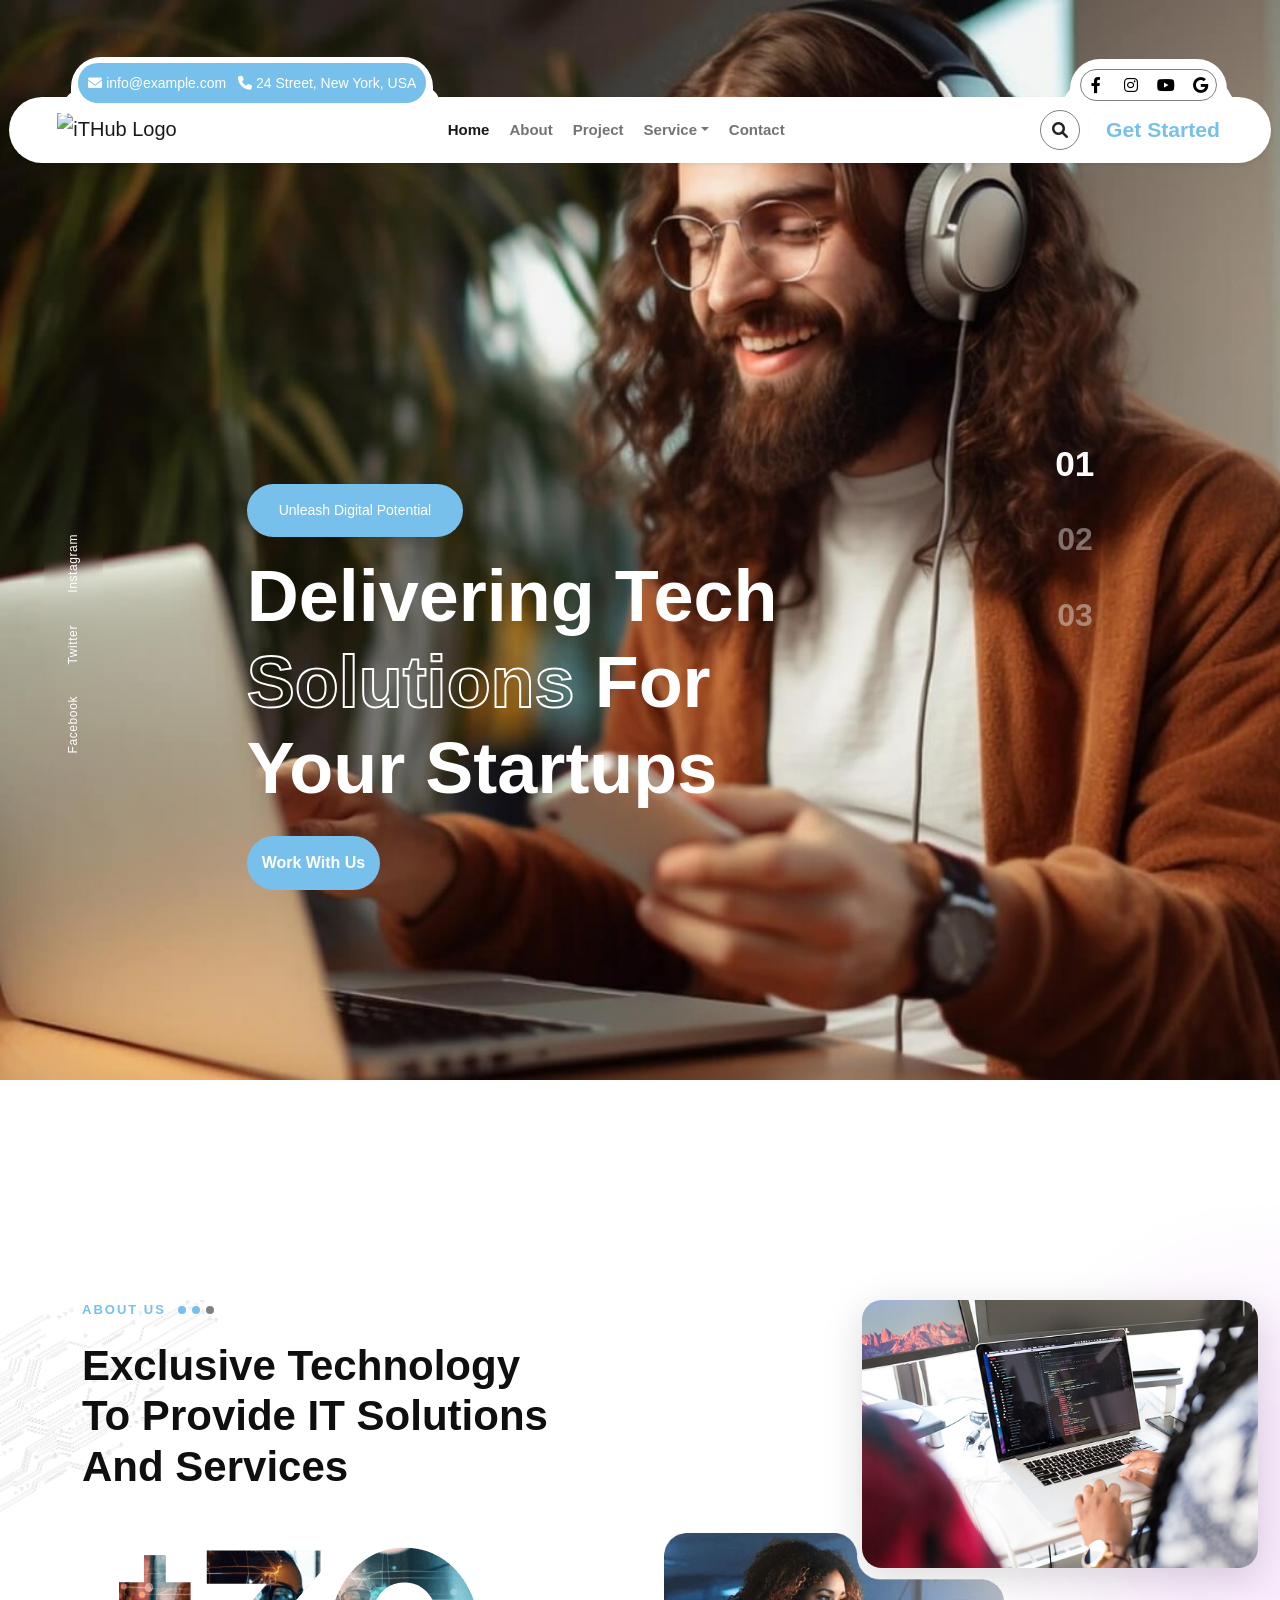
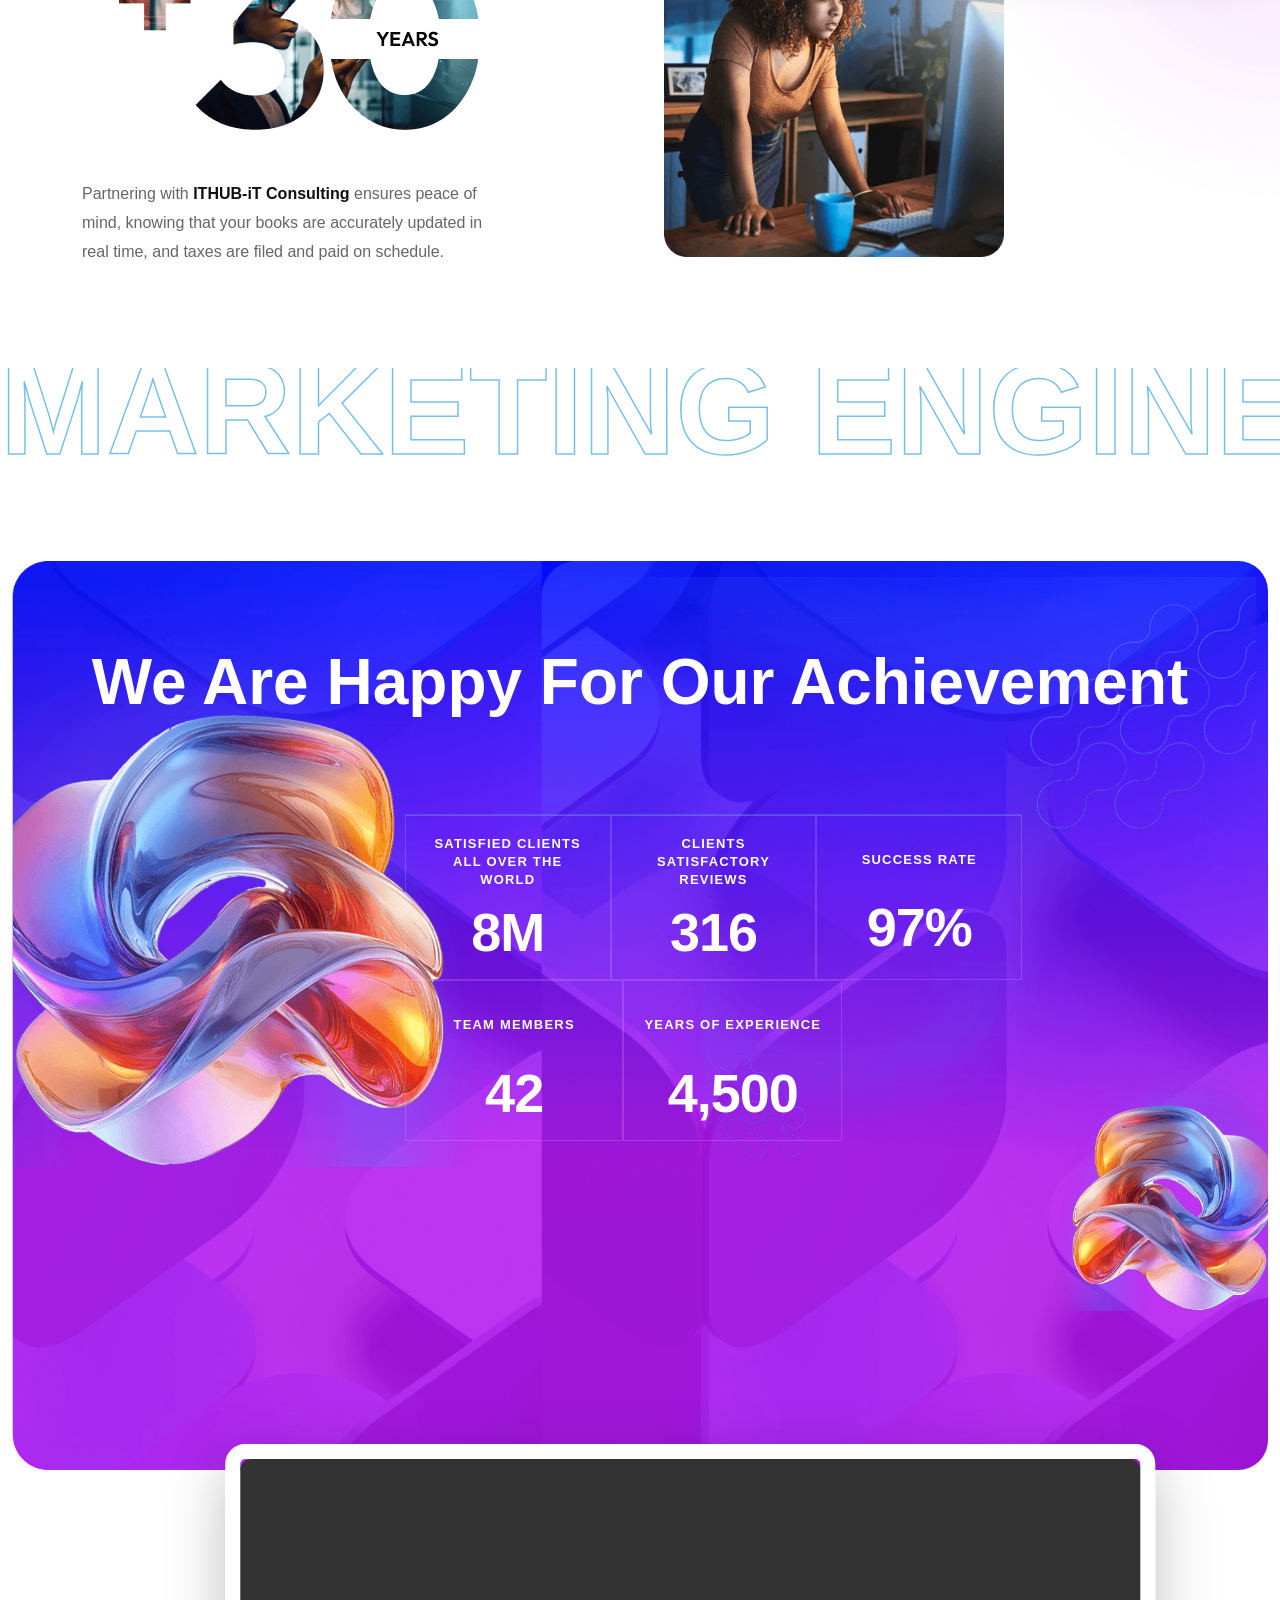
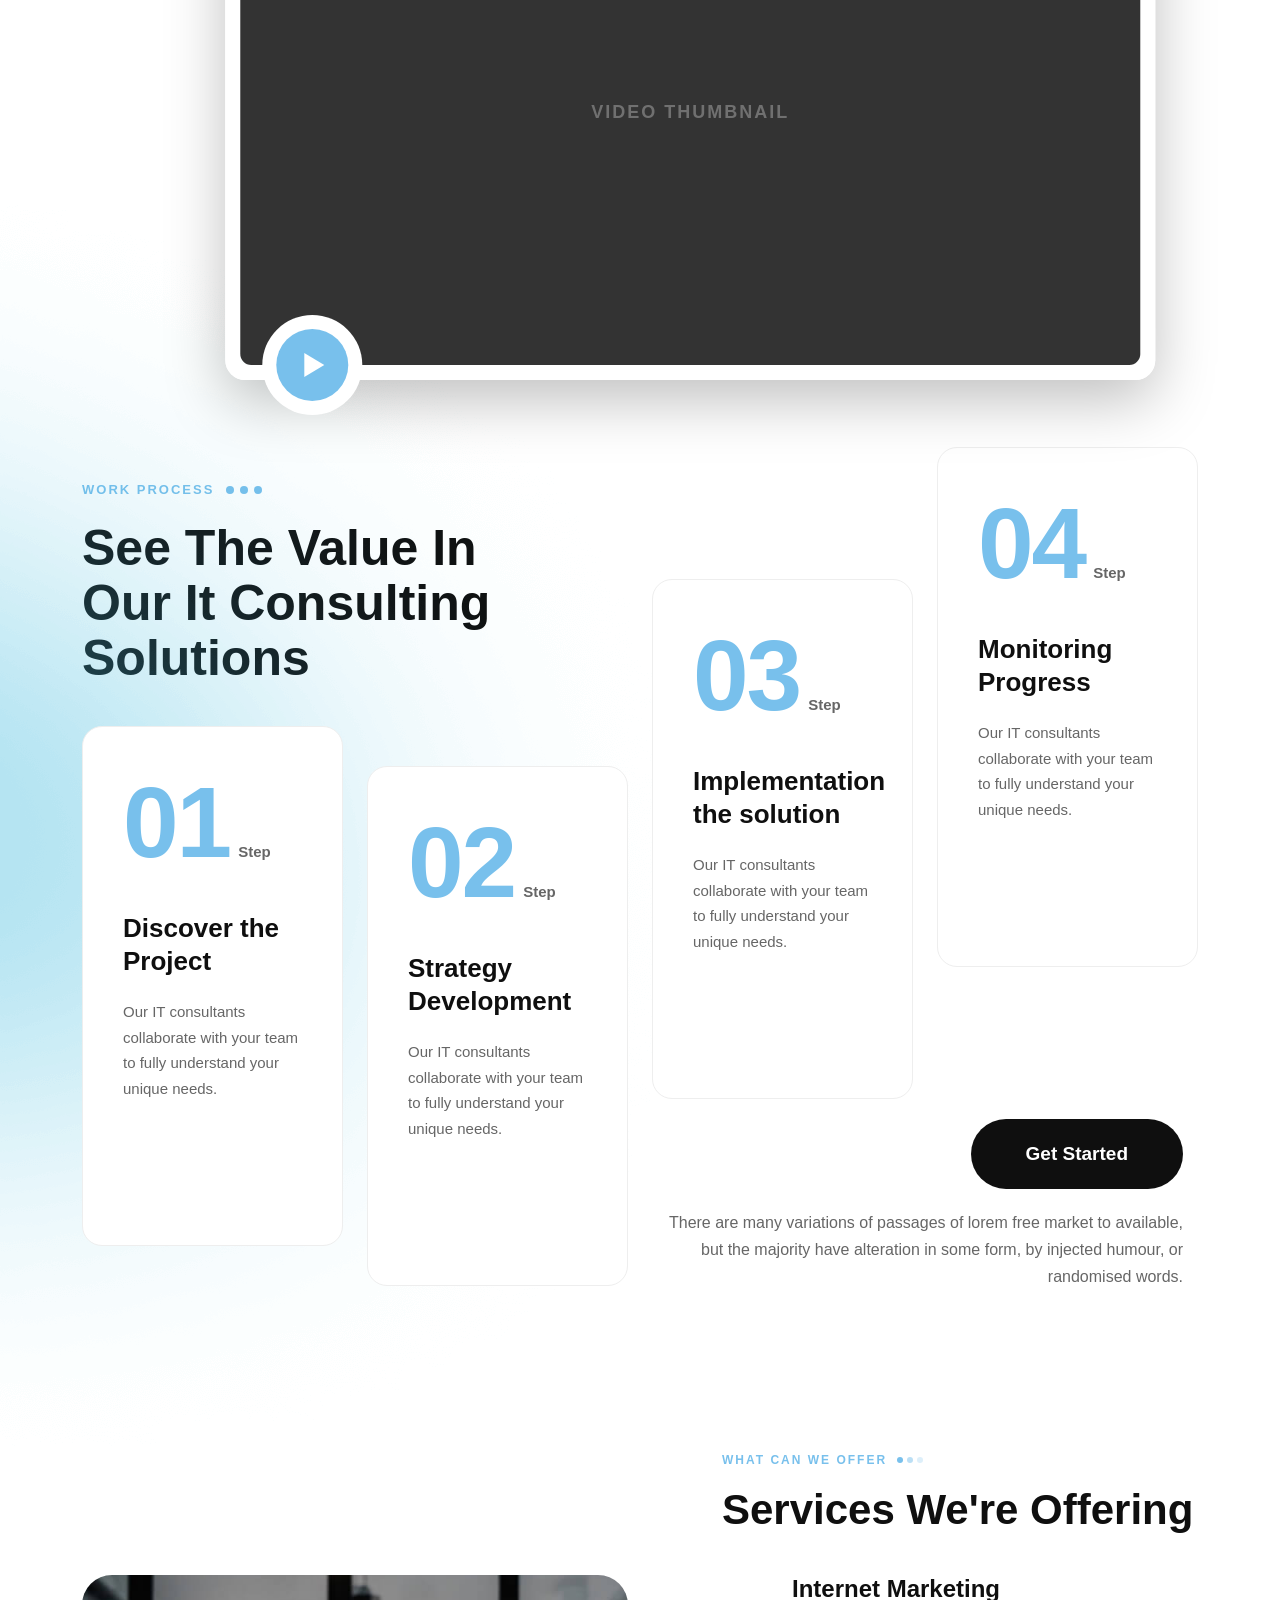
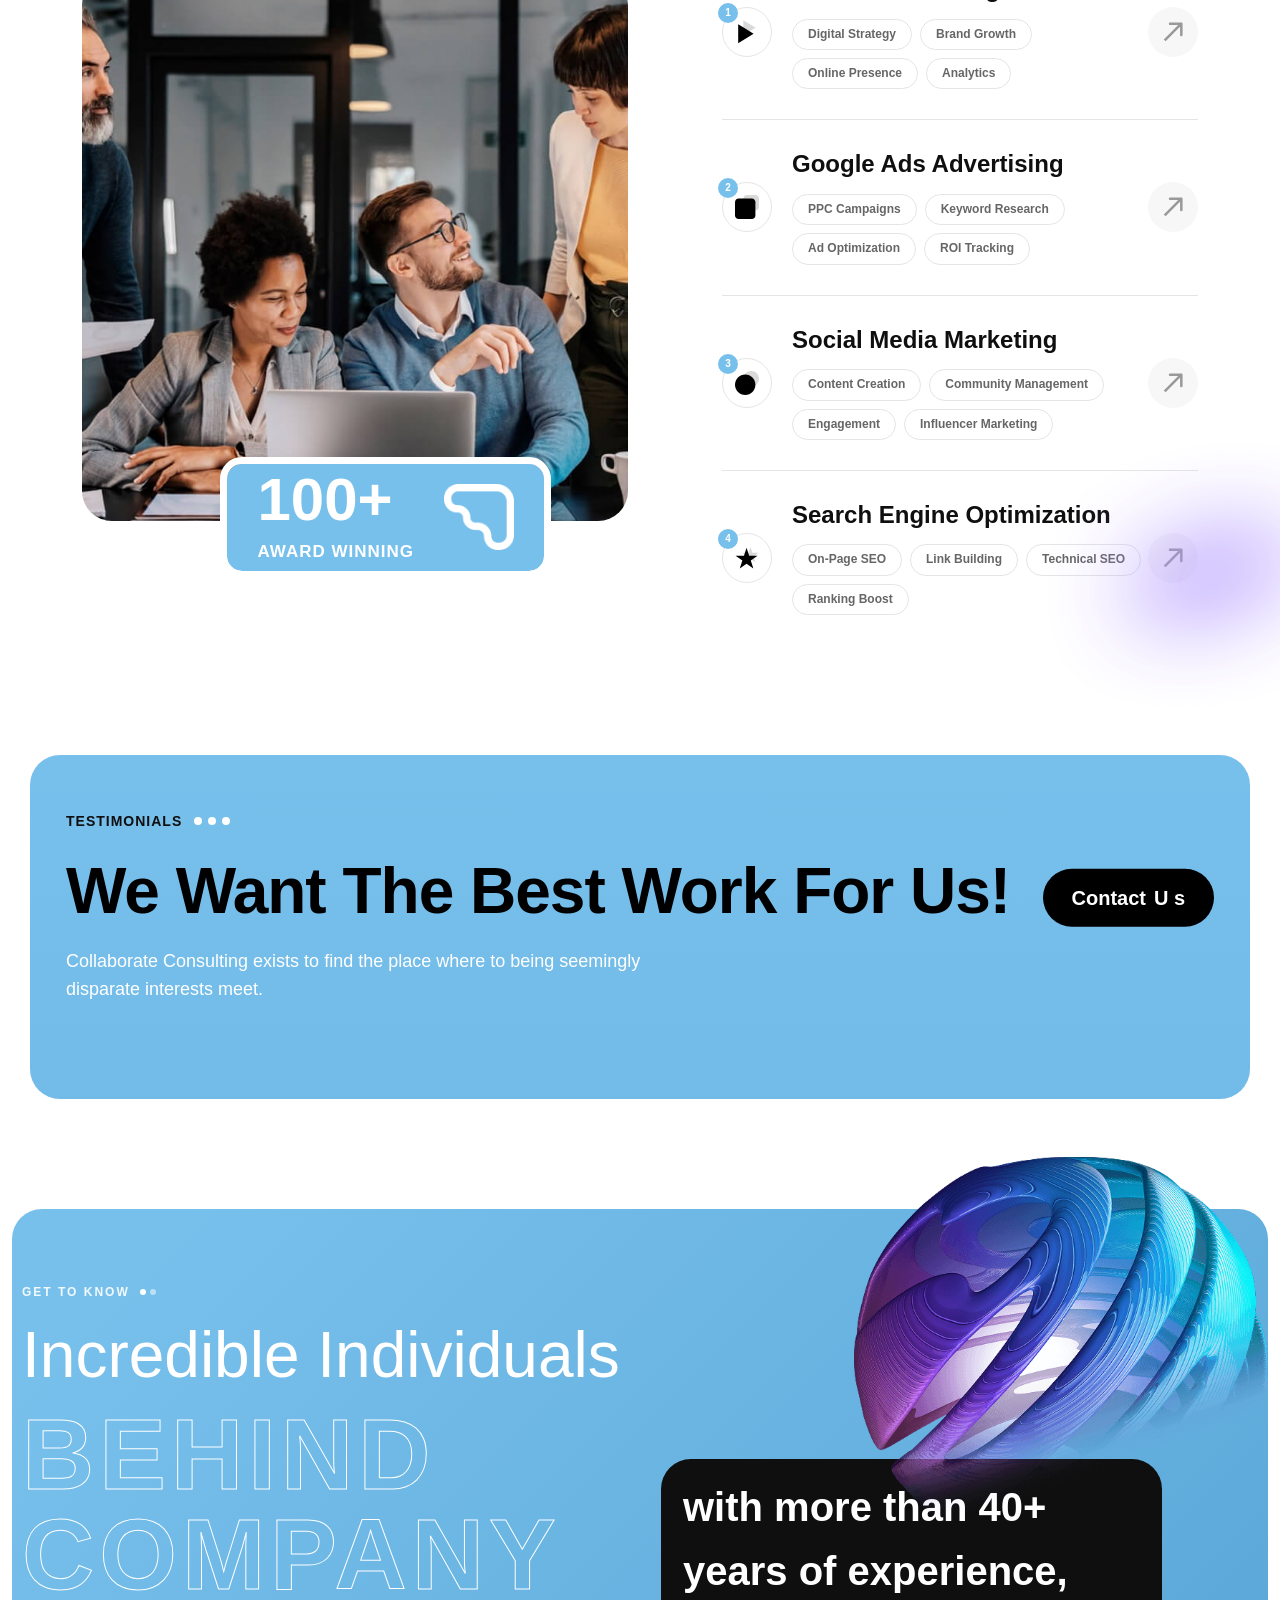
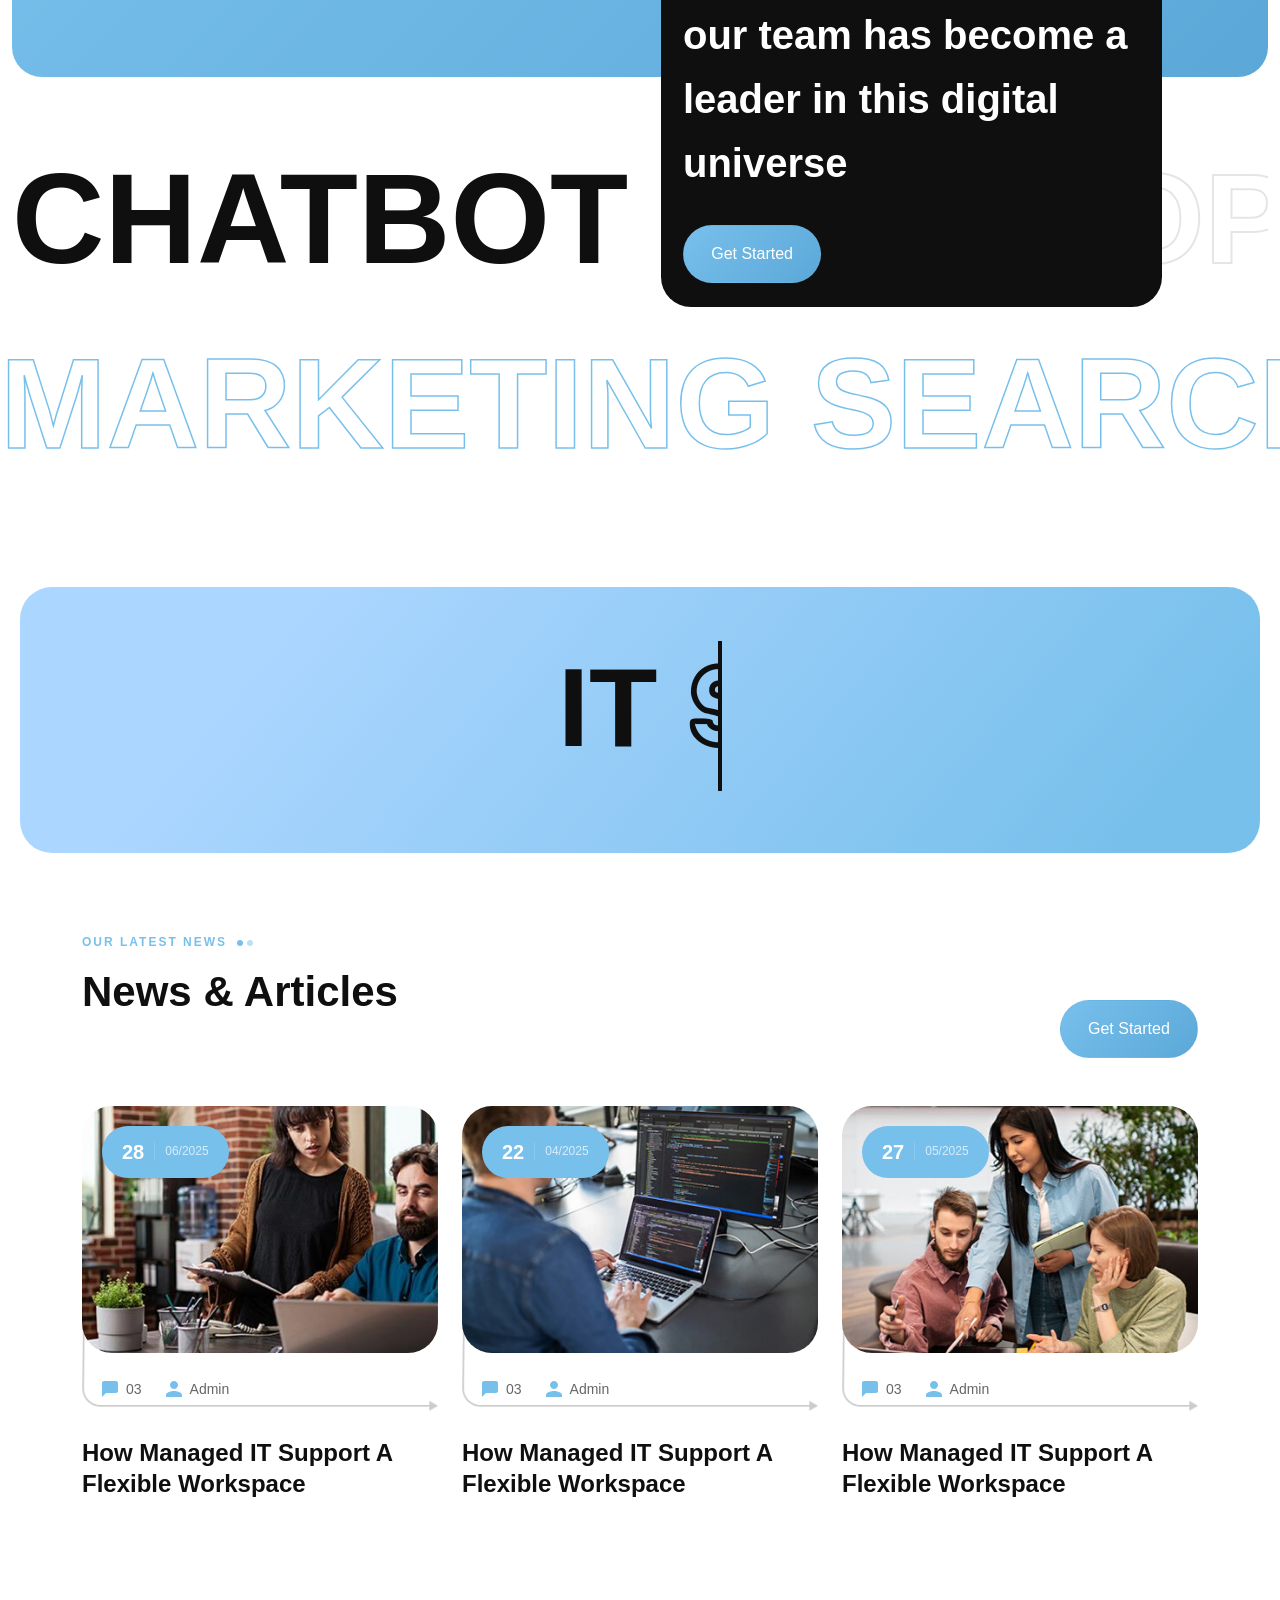
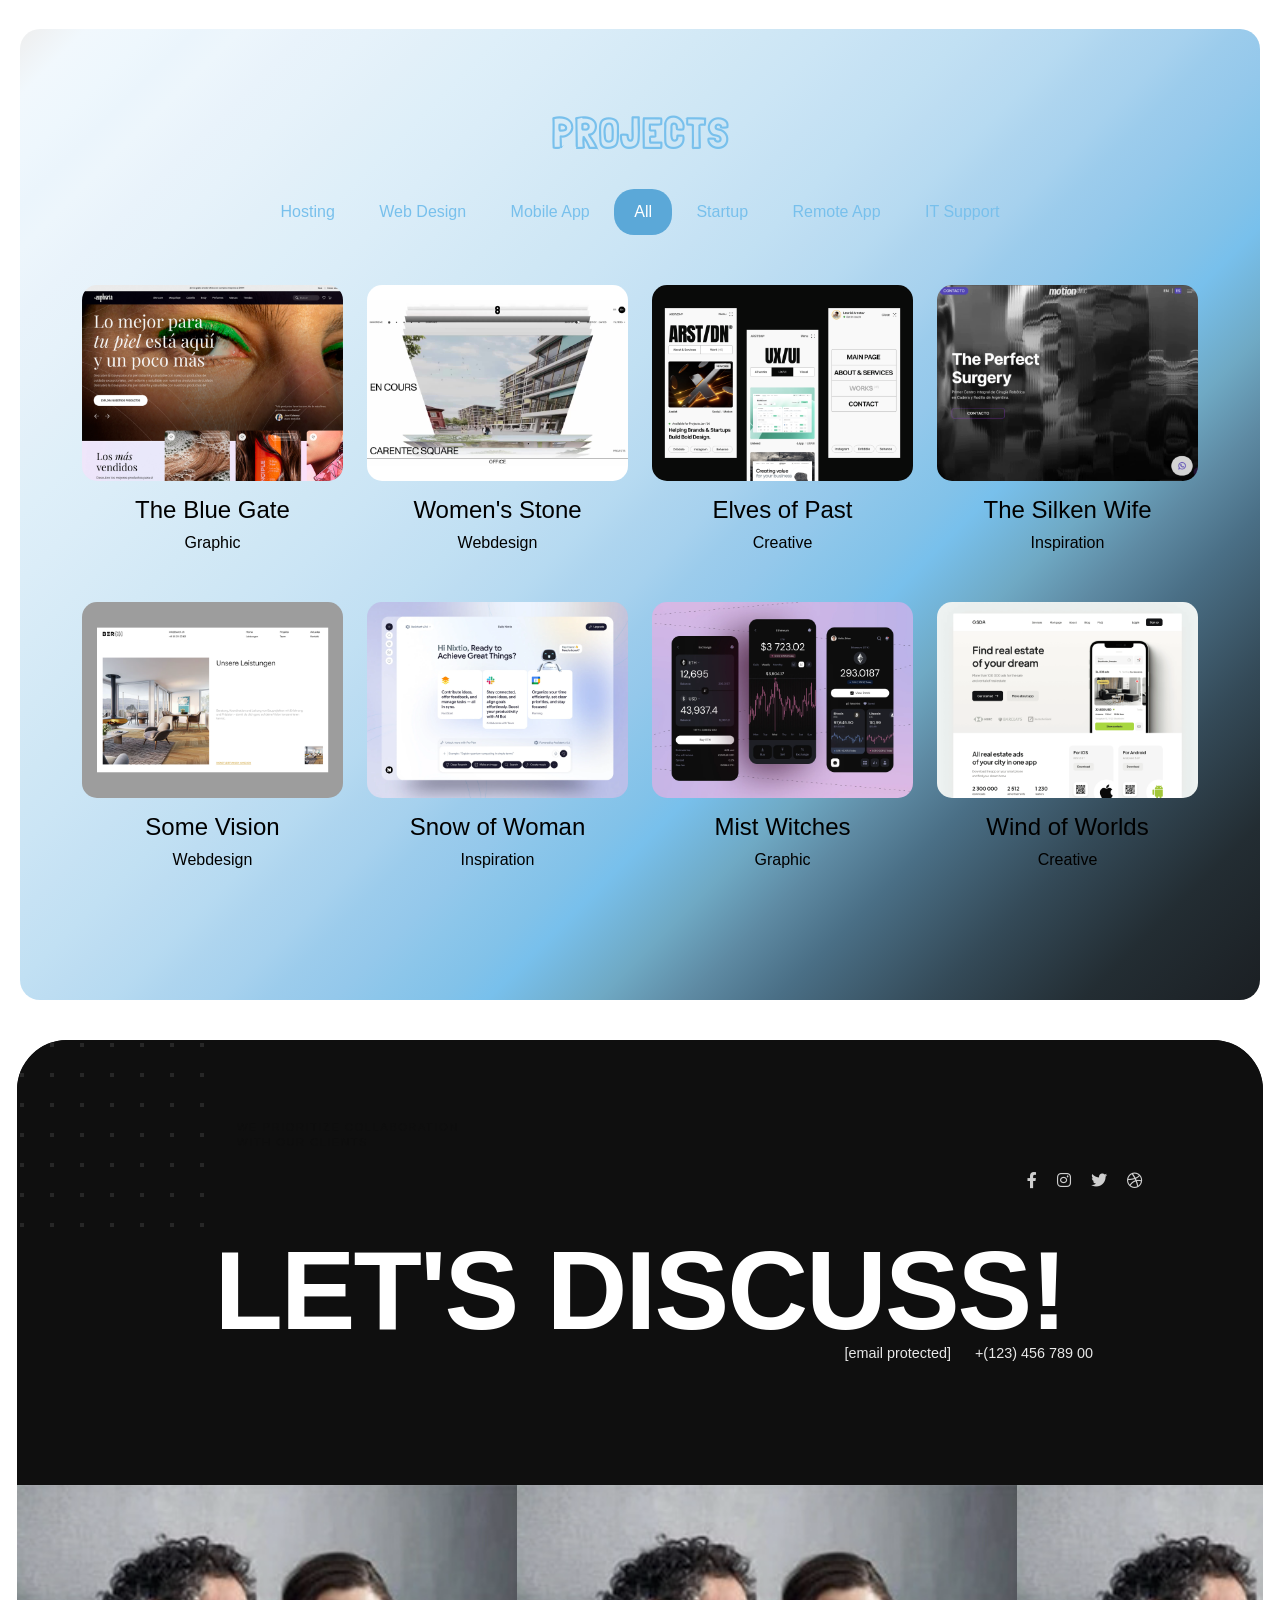
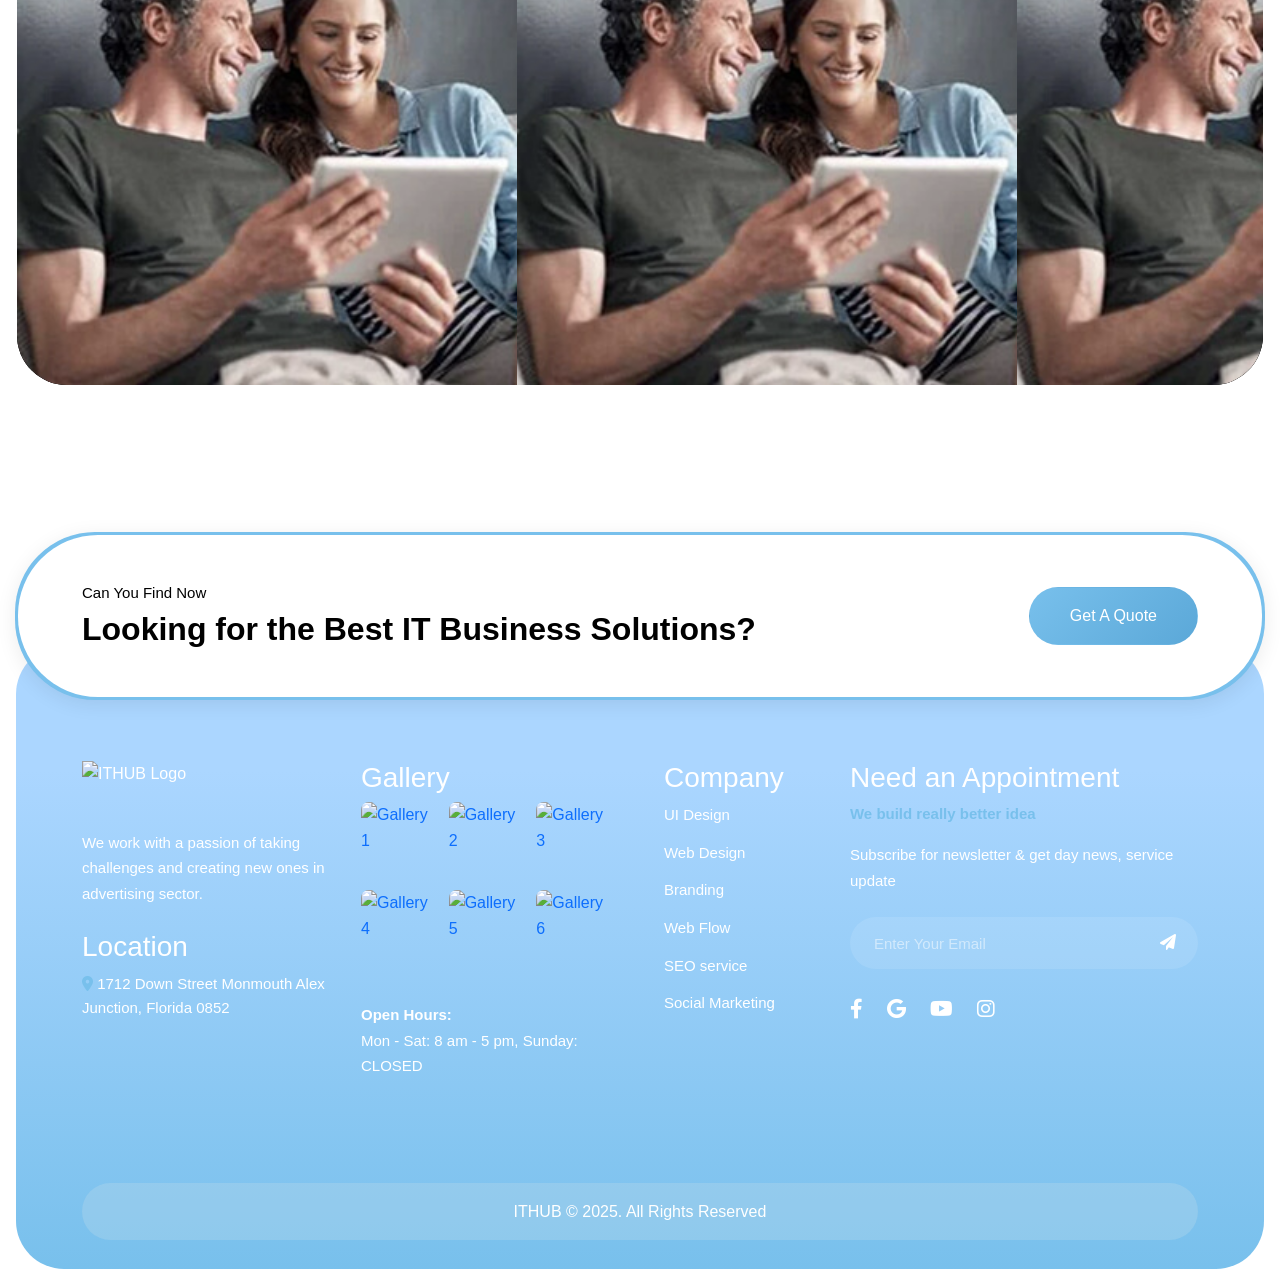
==== index.html @ de655e27 "iTHub — IT Consulting" ====
<!DOCTYPE html>
<html lang="en" dir="ltr">
  <head>
    <meta charset="utf-8" />
    <meta
      name="viewport"
      content="width=device-width, initial-scale=1, shrink-to-fit=no"
    />
    <!-- Fonts -->
    <link
      href="https://fonts.googleapis.com/css2?family=Roboto:wght@100;300;400;500;700;900&display=swap"
      rel="stylesheet"
    />
    <title>Liberty NFT Marketplace - HTML CSS Template</title>
    <!-- Stylesheets -->
    <link href="vendor/bootstrap/css/bootstrap.min.css" rel="stylesheet" />
    <link rel="stylesheet" href="assets/css/fontawesome.css" />
    <link
      rel="stylesheet"
      href="assets/css/templatemo-liberty-market-clean.css"
    />
    <!-- <link rel="stylesheet" href="assets/css/bootstrap.min.css"> -->
    <link rel="stylesheet" href="assets/css/project.css" />
    <link rel="stylesheet" href="assets/css/owl.css" />
    <link
      rel="stylesheet"
      href="https://unpkg.com/swiper@7/swiper-bundle.min.css"
    />
    <link
      rel="stylesheet"
      href="https://cdn.jsdelivr.net/npm/wowjs@1.1.3/css/libs/animate.min.css"
    />
    <link rel="preconnect" href="https://fonts.googleapis.com" />
    <link rel="preconnect" href="https://fonts.gstatic.com" crossorigin />
    <link
      href="https://fonts.googleapis.com/css2?family=Londrina+Outline&family=Squada+One&display=swap"
      rel="stylesheet"
    />
  </head>

  <body>
    <!-- ==================== HEADER ==================== -->
    <header>
      <section>
        <article>
          <div
            style="
              display: flex;
              justify-content: center;
              align-items: center;
              align-content: center;
              flex-wrap: wrap;
            "
          >
            <div style="position: absolute; top: 9px; z-index: 1000">
              <div class="contant-itmes">
                <div class="main-header">
                  <div class="header-top">
                    <div class="container-fluid px-2">
                      <div class="row align-items-center">
                        <div class="col-auto carv-style">
                          <div class="contact-info">
                            <i class="fas fa-envelope"></i>
                            <a href="mailto:info@example.com"
                              >info@example.com</a
                            >
                            <i class="fas fa-phone ms-2"></i>
                            <span>24 Street, New York, USA</span>
                          </div>
                        </div>
                        <div class="col-auto ms-auto">
                          <div class="contant-social-media">
                            <div class="social-media">
                              <a href="#" aria-label="Facebook"
                                ><i class="fab fa-facebook-f"></i
                              ></a>
                              <a href="#" aria-label="Instagram"
                                ><i class="fab fa-instagram"></i
                              ></a>
                              <a href="#" aria-label="YouTube"
                                ><i class="fab fa-youtube"></i
                              ></a>
                              <a href="#" aria-label="Google"
                                ><i class="fab fa-google"></i
                              ></a>
                            </div>
                          </div>
                        </div>
                      </div>
                    </div>
                  </div>
                </div>
              </div>

              <div class="contant-itmes">
                <div class="header-main">
                  <div class="container-fluid px-4" id="navContainer">
                    <nav
                      class="navbar navbar-expand-xl navbar-light bg-white pill-nav px-5 py-2 shadow-sm"
                    >
                      <a class="navbar-brand" href="#">
                        <img
                          src="https://slelguoygbfzlpylpxfs.supabase.co/storage/v1/object/public/test-clones/589aac19-01e7-4ba3-a8de-1192bf162bfc-expert-themes-com/assets/svgs/logo-1.svg"
                          alt="iTHub Logo"
                        />
                      </a>

                      <button
                        class="navbar-toggler"
                        type="button"
                        data-bs-toggle="collapse"
                        data-bs-target="#navbarNav"
                      >
                        <span class="navbar-toggler-icon"></span>
                      </button>

                      <div class="collapse navbar-collapse" id="navbarNav">
                        <ul class="navbar-nav mx-auto gap-1">
                          <li class="nav-item">
                            <a class="nav-link" href="#">Home</a>
                          </li>
                          <li class="nav-item">
                            <a class="nav-link" href="#">About</a>
                          </li>
                          <li class="nav-item">
                            <a class="nav-link" href="#">Project</a>
                          </li>
                          <li class="nav-item dropdown">
                            <a
                              class="nav-link dropdown-toggle"
                              href="#"
                              data-bs-toggle="dropdown"
                              >Service</a
                            >
                            <div class="dropdown-menu mega-menu p-4">
                              <div class="row">
                                <div class="col-md-3">
                                  <h6 class="dropdown-header">Services</h6>
                                  <a class="dropdown-item" href="#"
                                    >Homepage 01</a
                                  >
                                  <a class="dropdown-item" href="#"
                                    >Homepage 02</a
                                  >
                                  <a class="dropdown-item" href="#"
                                    >Homepage 03</a
                                  >
                                </div>
                              </div>
                            </div>
                          </li>
                          <li class="nav-item">
                            <a class="nav-link" href="contact.html">Contact</a>
                          </li>
                        </ul>

                        <div class="d-flex align-items-center gap-2">
                          <button
                            class="btn btn-icon-serach rounded-circle"
                            aria-label="Search"
                          >
                            <i class="fas fa-search"></i>
                          </button>
                          <button type="button" class="button type1"></button>
                        </div>
                      </div>
                    </nav>
                  </div>
                </div>
              </div>
            </div>
          </div>
        </article>
      </section>
    </header>

    <!-- ==================== MAIN CONTENT ==================== -->
    <main>
      <!-- ==================== HERO SLIDER SECTION ==================== -->
      <section class="hero-slider">
        <div class="slides-container">
          <div class="slide active" data-slide="0">
            <div
              class="slide-background"
              style="
                background-image: url('assets/images/WhatsApp Image 2025-12-04 at 09.18.42_20192bc1.jpg');
              "
            ></div>
          </div>

          <div class="slide" data-slide="1">
            <div
              class="slide-background"
              style="
                background-image: url('assets/images/WhatsApp Image 2025-12-04 at 09.18.42_2f48d9d8.jpg');
              "
            ></div>
          </div>

          <div class="slide" data-slide="2">
            <div
              class="slide-background"
              style="
                background-image: url('assets/images/WhatsApp Image 2025-12-04 at 09.18.42_a745a925.jpg');
              "
            ></div>
          </div>
        </div>

        <div class="slider-container">
          <div class="container-fluid">
            <div class="row align-items-center">
              <div class="col-lg-2 col-md-12 order-lg-1 order-md-3">
                <div class="left-section">
                  <div
                    class="social-links wow bounceInRight"
                    data-wow-delay="1s"
                  >
                    <a href="#" class="social-link" aria-label="Instagram"
                      >Instagram</a
                    >
                    <a href="#" class="social-link" aria-label="Twitter"
                      >Twitter</a
                    >
                    <a href="#" class="social-link" aria-label="Facebook"
                      >Facebook</a
                    >
                  </div>
                </div>
              </div>

              <div class="col-lg-8 col-md-12 order-lg-2 order-md-1">
                <div class="center-section">
                  <div class="content-wrapper">
                    <div class="badge wow flipInX">
                      <span class="badge-text" id="badgeText"
                        >Unleash Digital Potential</span
                      >
                    </div>

                    <h1 class="main-title wow fadeInDownBig" id="mainTitle">
                      Delivering Tech<br />
                      <span class="title-outline">Solutions</span>
                      <span>For</span><br />
                      Your Startups
                    </h1>

                    <div class="action-group wow rotateIn" data-wow-delay="2s">
                      <button class="btn btn-primary" type="button">
                        <span>Work With Us</span>
                      </button>
                    </div>
                  </div>
                </div>
              </div>

              <div class="col-lg-2 col-md-12 order-lg-3 order-md-2">
                <div class="right-section">
                  <div class="navigation-dots">
                    <div class="dot-group">
                      <button
                        class="nav-dot active wow bounceInRight"
                        data-wow-delay="0.30s"
                        data-slide="0"
                        aria-label="Slide 1"
                      >
                        <span class="dot-number">01</span>
                      </button>
                      <button
                        class="nav-dot wow bounceInRight"
                        data-wow-delay="0.60s"
                        data-slide="1"
                        aria-label="Slide 2"
                      >
                        <span class="dot-number">02</span>
                      </button>
                      <button
                        class="nav-dot wow bounceInRight"
                        data-wow-delay="0.90s"
                        data-slide="2"
                        aria-label="Slide 3"
                      >
                        <span class="dot-number">03</span>
                      </button>
                    </div>
                  </div>
                </div>
              </div>
            </div>
          </div>
        </div>
      </section>


      <!-- ==================== ABOUT EXCLUSIVE SECTION ==================== -->
      <section class="ithub-exclusive-tech-section ithub-section-spacing-v">
        <picture
          class="about-exclusive-pattern wow fadeInUpBig"
          data-wow-delay="0.30s"
          style="
            position: absolute;
            width: 17%;
            height: auto;
            background-size: cover;
            object-fit: cover;
            left: 0;
          "
          ><img src="assets/images/pattern-3.png" alt=""
        /></picture>
        <picture
          class="about-exclusive-pattern wow flash"
          data-wow-delay="0.30s"
          style="
            position: absolute;
            width: 30%;
            height: auto;
            background-size: cover;
            object-fit: cover;
            right: 0px;
            top: -34px;
          "
          ><img src="assets/images/pattern-2.png" alt=""
        /></picture>
        <div class="container">
          <div class="row g-4 g-lg-5">
            <div class="col-lg-6">
              <div class="ithub-content-wrapper">
                <div class="ithub-label-dots-group">
                  <span class="ithub-label-text">ABOUT US</span>
                  <div class="ithub-decorative-dots">
                    <span class="ithub-dot ithub-dot-blue"></span>
                    <span class="ithub-dot ithub-dot-purple"></span>
                    <span class="ithub-dot ithub-dot-grey"></span>
                  </div>
                </div>

                <h2 class="ithub-main-heading">
                  Exclusive Technology To Provide IT Solutions And Services
                </h2>

                <div class="ithub-years-display">
                  <div class="wow slideInLeft ithub-years-graphic-placeholder">
                    <img src="assets/images/years.png" alt="Years Graphic" />
                  </div>
                </div>

                <p class="ithub-description-text">
                  Partnering with
                  <strong class="ithub-brand-name">ITHUB-iT Consulting</strong>
                  ensures peace of mind, knowing that your books are accurately
                  updated in real time, and taxes are filed and paid on
                  schedule.
                </p>
              </div>
            </div>

            <div class="col-lg-6">
              <!-- <div class="imge-exclusive"> -->
              <div class="ithub-images-composition">
                <div class="ithub-top-image-container">
                  <div class="wow fadeIn ithub-image-wrapper ithub-image-top">
                    <img
                      src="assets/images/about-2.jpg.jpeg"
                      alt="About Image"
                    />
                  </div>
                </div>

                <div class="wow rotateInUpLeft ithub-bottom-composition">
                  <div class="ithub-image-wrapper ithub-image-bottom">
                    <img src="assets/images/about-3.png" alt="About Image" />
                  </div>
                </div>
              </div>
            </div>
            <!-- </div> -->
          </div>
        </div>
      </section>

      <!-- ==================== MARQUEE REVERSE SECTION ==================== -->
      <section class="marquee-section py-4 py-lg-5">
        <div class="container-fluid px-0 overflow-hidden">
          <div class="marquee-track reverse">
            <span class="marquee-text outline small">MARKETING ENGINE.</span>
            <span class="marquee-text outline small">MARKETING ENGINE.</span>
            <span class="marquee-text outline small">MARKETING ENGINE.</span>
            <span class="marquee-text outline small">MARKETING ENGINE.</span>
            <span class="marquee-text outline small">MARKETING ENGINE.</span>
          </div>
        </div>
      </section>

      <!-- ==================== ACHIEVEMENTS SECTION ==================== -->
      <section class="ithub-achievement-showcase-area">
        <div class="container-fluid">
          <div class="ithub-achievement-content-box">
            <div
              class="ithub-decorative-shape-left wow bounceInDown"
              data-wow-delay="0.30s"
            >
              <img src="assets/images/vector-1_1.png" alt="Decorative Shape " />
            </div>

            <div class="ithub-decorative-shape-right float">
              <img
                src="assets/images/vector-2_1.png"
                alt="Decorative Shape"
                class="wow bounceInLeft"
                data-wow-delay="1s"
              />
            </div>

            <h2 class="ithub-achievement-main-title">
              We Are Happy For Our Achievement
            </h2>

            <div class="d-flex justify-content-end">
              <div class="ithub-stats-display-grid">
                <div class="ithub-stats-top-row">
                  <div
                    class="ithub-single-stat-block wow bounce"
                    data-wow-delay="0.30s"
                  >
                    <p class="ithub-stat-description-label">
                      Satisfied Clients All Over the World
                    </p>
                    <span class="ithub-stat-numeric-display">8M</span>
                  </div>

                  <div
                    class="ithub-single-stat-block wow bounce"
                    data-wow-delay="0.50s"
                  >
                    <p class="ithub-stat-description-label">
                      Clients Satisfactory Reviews
                    </p>
                    <span class="ithub-stat-numeric-display">316</span>
                  </div>

                  <div
                    class="ithub-single-stat-block wow bounce"
                    data-wow-delay="0.70s"
                  >
                    <p class="ithub-stat-description-label">Success Rate</p>
                    <span class="ithub-stat-numeric-display">97%</span>
                  </div>
                </div>

                <div class="ithub-stats-bottom-row">
                  <div
                    class="ithub-single-stat-block wow bounce"
                    data-wow-delay="0.80s"
                  >
                    <p class="ithub-stat-description-label">Team Members</p>
                    <span class="ithub-stat-numeric-display">42</span>
                  </div>

                  <div
                    class="ithub-single-stat-block wow bounce"
                    data-wow-delay="0.90s"
                  >
                    <p class="ithub-stat-description-label">
                      Years of Experience
                    </p>
                    <span class="ithub-stat-numeric-display">4,500</span>
                  </div>
                </div>
              </div>
            </div>

            <div class="ithub-video-preview-container">
              <div class="ithub-video-thumbnail-wrapper wow bounceInUp">
                <div class="ithub-video-image-placeholder"></div>

                <a
                  href="#"
                  class="ithub-video-play-trigger"
                  aria-label="Play video"
                >
                  <div class="ithub-play-button-outer-ring">
                    <div class="ithub-play-button-inner-circle">
                      <div class="ithub-play-icon-triangle"></div>
                    </div>
                  </div>
                </a>
              </div>
            </div>
          </div>
        </div>
      </section>

      <!-- ==================== WORK PROCESS SECTION ==================== -->
      <section class="ithub-workflow-demonstration-zone">
        <picture>
          <img src="assets/images/pattern-6.png" alt="">
        </picture>
        <div class="container">
          <div class="ithub-workflow-header-wrapper">
            <div
              class="ithub-workflow-header-content wow wobble"
              data-wow-delay="0.30s"
            >
              <div
                class="ithub-workflow-label-group wow wobble"
                data-wow-delay="0.30s"
              >
                <span class="ithub-workflow-label-text">WORK PROCESS</span>
                <div class="ithub-workflow-decorative-dots">
                  <span
                    class="ithub-workflow-dot ithub-workflow-dot-blue"
                  ></span>
                  <span
                    class="ithub-workflow-dot ithub-workflow-dot-purple"
                  ></span>
                  <span
                    class="ithub-workflow-dot ithub-workflow-dot-blue"
                  ></span>
                </div>
              </div>

              <h2
                class="ithub-workflow-main-title wow wobble"
                data-wow-delay="0.30s"
              >
                See The Value In<br />
                Our It Consulting<br />
                Solutions
              </h2>
            </div>
          </div>

          <div class="ithub-workflow-steps-container">
            <div class="row g-4">
              <div
                class="col-12 col-md-6 col-lg-3 wow bounceInUp"
                data-wow-delay="0.40s"
              >
                <div
                  class="ithub-workflow-step-card ithub-workflow-card-offset-1"
                >
                  <div class="ithub-workflow-card-content">
                    <div class="ithub-workflow-step-number-group">
                      <span class="ithub-workflow-number">01</span>
                      <span class="ithub-workflow-step-label">Step</span>
                    </div>

                    <h3 class="ithub-workflow-step-title">
                      Discover the Project
                    </h3>

                    <p class="ithub-workflow-step-description">
                      Our IT consultants collaborate with your team to fully
                      understand your unique needs.
                    </p>
                  </div>
                </div>
              </div>

              <div
                class="col-12 col-md-6 col-lg-3 wow bounceInUp"
                data-wow-delay="0.60s"
              >
                <div
                  class="ithub-workflow-step-card ithub-workflow-card-offset-2"
                >
                  <div class="ithub-workflow-card-content">
                    <div class="ithub-workflow-step-number-group">
                      <span class="ithub-workflow-number">02</span>
                      <span class="ithub-workflow-step-label">Step</span>
                    </div>

                    <h3 class="ithub-workflow-step-title">
                      Strategy Development
                    </h3>

                    <p class="ithub-workflow-step-description">
                      Our IT consultants collaborate with your team to fully
                      understand your unique needs.
                    </p>
                  </div>
                </div>
              </div>

              <div
                class="col-12 col-md-6 col-lg-3 wow bounceInDown"
                data-wow-delay="0.30s"
              >
                <div
                  class="ithub-workflow-step-card ithub-workflow-card-offset-3"
                >
                  <div class="ithub-workflow-card-content">
                    <div class="ithub-workflow-step-number-group">
                      <span class="ithub-workflow-number">03</span>
                      <span class="ithub-workflow-step-label">Step</span>
                    </div>

                    <h3 class="ithub-workflow-step-title">
                      Implementation the solution
                    </h3>

                    <p class="ithub-workflow-step-description">
                      Our IT consultants collaborate with your team to fully
                      understand your unique needs.
                    </p>
                  </div>
                </div>
              </div>

              <div
                class="col-12 col-md-6 col-lg-3 wow bounceInDown"
                data-wow-delay="0.50s"
              >
                <div
                  class="ithub-workflow-step-card ithub-workflow-card-offset-4"
                >
                  <div class="ithub-workflow-card-content">
                    <div class="ithub-workflow-step-number-group">
                      <span class="ithub-workflow-number">04</span>
                      <span class="ithub-workflow-step-label">Step</span>
                    </div>

                    <h3 class="ithub-workflow-step-title">
                      Monitoring Progress
                    </h3>

                    <p class="ithub-workflow-step-description">
                      Our IT consultants collaborate with your team to fully
                      understand your unique needs.
                    </p>
                  </div>
                </div>
              </div>
            </div>
          </div>

          <div class="ithub-workflow-cta-section">
            <a href="#" class="ithub-workflow-cta-button">Get Started</a>
            <p class="ithub-workflow-cta-description">
              There are many variations of passages of lorem free market to
              available, but the majority have alteration in some form, by
              injected humour, or randomised words.
            </p>
          </div>
        </div>
      </section>

      <!-- ==================== SERVICES SECTION ==================== -->
      <section class="services-section section-padding">
          <picture>
          <img src="assets/images/pattern-8.png" alt="">
        </picture>
        <div class="container">
          <div class="row align-items-center">
            <div class="col-lg-6 mb-5 mb-lg-0">
              <div class="services-image-wrapper wow slideInDown">
                <img
                  src="assets/images/offer-1.jpg.jpeg"
                  alt="Internet Marketing"
                  class="services-main-img active"
                />

                <img
                  src="assets/images/offer-2.jpg.jpeg"
                  alt="Google Ads"
                  class="services-main-img"
                />

                <img
                  src="assets/images/offer-3.jpg.jpeg"
                  alt="Social Media Marketing"
                  class="services-main-img"
                />

                <img
                  src="assets/images/offer-4.jpg.jpeg"
                  alt="SEO"
                  class="services-main-img"
                />

                <div class="award-badge">
                  <div class="container">
                    <div class="row align-items-center">
                      <div class="col-8">
                        <div class="d-flex flex-column gap-2">
                          <div class="award-number">100+</div>
                          <div class="award-text">Award Winning</div>
                        </div>
                      </div>
                      <div class="col-4 text-end">
                        <img
                          src="assets/images/award-vector.png"
                          alt="Award"
                          class="award-icon"
                        />
                      </div>
                    </div>
                  </div>
                </div>
              </div>
            </div>

            <div class="col-lg-6">
              <div class="services-content">
                <div class="section-label">
                  <span>WHAT CAN WE OFFER</span>
                  <span class="dots">
                    <i class="dot"></i>
                    <i class="dot opacity-50"></i>
                    <i class="dot opacity-25"></i>
                  </span>
                </div>

                <h2 class="section-title">Services We're Offering</h2>

                <div class="services-list">
                  <article
                    class="service-item wow slideInRight"
                    data-wow-delay="0.30s"
                    data-image="0"
                  >
                    <div class="service-icon">
                      <picture>
                        <img
                          src="assets/images/offer-1.svg"
                          alt="Service Icon"
                        />
                      </picture>
                      <span class="service-num">1</span>
                    </div>
                    <div class="service-content">
                      <h3>Internet Marketing</h3>
                      <div class="service-tags">
                        <span>Digital Strategy</span>
                        <span>Brand Growth</span>
                        <span>Online Presence</span>
                        <span>Analytics</span>
                      </div>
                    </div>
                    <a href="#" class="service-arrow">
                      <picture class="arrow-wrapper">
                        <img
                          src="assets/images/offer_arrow.svg"
                          class="arrow-default"
                          alt="Arrow"
                        />
                        <img
                          src="assets/images/blog-arrow.svg"
                          class="arrow-hover"
                          alt="Arrow Hover"
                        />
                      </picture>
                    </a>
                  </article>

                  <article
                    class="service-item wow slideInRight"
                    data-wow-delay="0.50s"
                    data-image="1"
                  >
                    <div class="service-icon">
                      <picture>
                        <img
                          src="assets/images/offer-2.svg"
                          alt="Service Icon"
                        />
                      </picture>
                      <span class="service-num">2</span>
                    </div>
                    <div class="service-content">
                      <h3>Google Ads Advertising</h3>
                      <div class="service-tags">
                        <span>PPC Campaigns</span>
                        <span>Keyword Research</span>
                        <span>Ad Optimization</span>
                        <span>ROI Tracking</span>
                      </div>
                    </div>
                    <a href="#" class="service-arrow">
                      <picture class="arrow-wrapper">
                        <img
                          src="assets/images/offer_arrow.svg"
                          class="arrow-default"
                          alt="Arrow"
                        />
                        <img
                          src="assets/images/blog-arrow.svg"
                          class="arrow-hover"
                          alt="Arrow Hover"
                        />
                      </picture>
                    </a>
                  </article>

                  <article
                    class="service-item wow slideInRight"
                    data-wow-delay="0.60s"
                    data-image="2"
                  >
                    <div class="service-icon">
                      <picture>
                        <img
                          src="assets/images/offer-3.svg"
                          alt="Service Icon"
                        />
                      </picture>
                      <span class="service-num">3</span>
                    </div>
                    <div class="service-content">
                      <h3>Social Media Marketing</h3>
                      <div class="service-tags">
                        <span>Content Creation</span>
                        <span>Community Management</span>
                        <span>Engagement</span>
                        <span>Influencer Marketing</span>
                      </div>
                    </div>
                    <a href="#" class="service-arrow">
                      <picture class="arrow-wrapper">
                        <img
                          src="assets/images/offer_arrow.svg"
                          class="arrow-default"
                          alt="Arrow"
                        />
                        <img
                          src="assets/images/blog-arrow.svg"
                          class="arrow-hover"
                          alt="Arrow Hover"
                        />
                      </picture>
                    </a>
                  </article>

                  <article
                    class="service-item wow slideInRight"
                    data-wow-delay="0.70s"
                    data-image="3"
                  >
                    <div class="service-icon">
                      <picture>
                        <img
                          src="assets/images/offer-4.svg"
                          alt="Service Icon"
                        />
                      </picture>
                      <span class="service-num">4</span>
                    </div>
                    <div class="service-content">
                      <h3>Search Engine Optimization</h3>
                      <div class="service-tags">
                        <span>On-Page SEO</span>
                        <span>Link Building</span>
                        <span>Technical SEO</span>
                        <span>Ranking Boost</span>
                      </div>
                    </div>
                    <a href="#" class="service-arrow">
                      <picture class="arrow-wrapper">
                        <img
                          src="assets/images/offer_arrow.svg"
                          class="arrow-default"
                          alt="Arrow"
                        />
                        <img
                          src="assets/images/blog-arrow.svg"
                          class="arrow-hover"
                          alt="Arrow Hover"
                        />
                      </picture>
                    </a>
                  </article>
                </div>
              </div>
            </div>
          </div>
        </div>
      </section>

      <!-- ==================== SERVICES SECTION ==================== -->
      <section class="hero__testimonial__wrapper wow rollIn">
        <div class="container-fluid">
          <div class="row ps-4 pe-4">
            <div class="col-md-10 col-sm-12">
              <div class="testimonial__header__badge">
                <span>TESTIMONIALS</span>
                <div class="badge__indicator__dots">
                  <span class="single__dot__element"></span>
                  <span class="single__dot__element"></span>
                  <span class="single__dot__element"></span>
                </div>
              </div>

              <h1 class="primary__headline__text">
                We Want The Best Work For Us!
              </h1>

              <p class="subheadline__description__content">
                Collaborate Consulting exists to find the place where to being
                seemingly disparate interests meet.
              </p>
            </div>

            <div
              class="col-md-2 col-sm-12 d-flex justify-content-center align-items-center"
            >
              <button class="action__button__primary buttons-contact">
                <span class="span-mother">
                  <span>C</span>
                  <span>o</span>
                  <span>n</span>
                  <span>t</span>
                  <span>a</span>
                  <span>c</span>
                  <span>t</span>
                  <span class="ps-2">
                    <span>U</span>
                    <span>s</span>
                  </span>
                </span>
                <span class="span-mother2">
                  <span>C</span>
                  <span>o</span>
                  <span>n</span>
                  <span>t</span>
                  <span>a</span>
                  <span>c</span>
                  <span>t</span>
                  <span class="ps-2">
                    <span>U</span>
                    <span>s</span>
                  </span>
                </span>
              </button>
            </div>
          </div>
        </div>
      </section>

      <!-- ==================== CTA BANNER SECTION ==================== -->
      <section id="cta" class="cta-section section-padding">
        <div class="container-fluid">
          <div class="cta-wrapper">
            <div class="row align-items-center">
              <div class="col-lg-7">
                <div class="cta-content">
                  <div class="section-label light">
                    <span>GET TO KNOW</span>
                    <span class="dots light">
                      <i class="dot"></i>
                      <i class="dot opacity-50"></i>
                    </span>
                  </div>
                  <h2 class="cta-title">Incredible Individuals</h2>
                  <div class="cta-outline-text">
                    <span>BEHIND</span>
                    <span>COMPANY</span>
                  </div>
                </div>
              </div>
              <div class="col-lg-5">
                <div class="cta-card wow slideInDown">
                  <p>
                    with more than 40+ years of experience, our team has become
                    a leader in this digital universe
                  </p>
                  <a href="#" class="btn btn-gradient">Get Started</a>
                </div>
                <div class="cta-sphere wow fadeInDownBig">
                  <img
                    src="assets/images/pattern-10.png"
                    alt="CTA Decorative Sphere"
                  />
                </div>
              </div>
            </div>
          </div>

          <div class="marquee-container wow slideInLeft" data-wow-delay="0.40s">
            <div class="marquee-track">
              <span class="marquee-text solid">CHATBOT</span>
              <span class="marquee-text outline">DEVELOPMENT</span>
              <span class="marquee-text solid">CHATBOT</span>
              <span class="marquee-text outline">DEVELOPMENT</span>
            </div>
          </div>
        </div>
        <div class="marquee-container wow slideInRight" data-wow-delay="0.60s">
          <div class="marquee-track reverse">
            <span class="marquee-text outline small"
              >MARKETING SEARCH ENGINE</span
            >
            <span class="marquee-text outline small"
              >MARKETING SEARCH ENGINE</span
            >
          </div>
        </div>
      </section>

      <!-- ==================== TEXT ANIMATION ==================== -->
      <section>
        <div class="text-animation-bg wow bounceIn">
          <div class="container">
            <div class="row">
              <div class="d-flex justify-content-center">
                <!-- Animated Main Heading -->
                <div id="myHeadline" class="ah-headline clip">
                  <h1 class="display-1 fw-extrabold text-uppercase p-4">
                    <span style="font-weight: 800"> IT </span>
                    <span class="ah-words-wrapper">
                      <p class="is-visible">Solutions</p>
                      <p class="is-hidden">Services</p>
                      <p class="is-hidden">Company</p>
                      <p class="is-hidden">Business</p>
                    </span>
                  </h1>
                </div>
              </div>
            </div>
          </div>
        </div>
      </section>

      <!-- ==================== NEWS SECTION ==================== -->
      <section id="news" class="news-section section-padding">
        <div class="container">
          <div class="row align-items-end mb-5">
            <div class="col-lg-8">
              <div class="section-label">
                <span>OUR LATEST NEWS</span>
                <span class="dots">
                  <i class="dot"></i>
                  <i class="dot opacity-50"></i>
                </span>
              </div>
              <h2 class="section-title">News & Articles</h2>
            </div>
            <div class="col-lg-4 text-lg-end">
              <a href="#" class="btn btn-gradient">Get Started</a>
            </div>
          </div>

          <div class="row">
            <div class="col-md-6 col-lg-4 wow fadeInLeftBig">
              <article class="news-card">
                <div class="card-information">
                  <picture>
                    <img src="assets/images/news-one_arrows.png" alt="" />
                  </picture>
                  <div class="news-image">
                    <img src="assets/images/news-1.jpg.jpeg" alt="Blog Post" />
                    <div class="news-date">
                      <span class="day">28</span>
                      <span class="month">06/2025</span>
                    </div>
                  </div>
                  <div class="card-information-body">
                    <div class="metadata-indicators-row">
                      <span class="indicator-item-group">
                        <svg
                          class="icon-chat-bubble"
                          width="16"
                          height="16"
                          viewBox="0 0 16 16"
                          fill="none"
                        >
                          <path
                            d="M14 0H2C0.9 0 0 0.9 0 2V16L4 12H14C15.1 12 16 11.1 16 10V2C16 0.9 15.1 0 14 0Z"
                            fill="currentColor"
                          />
                        </svg>
                        03
                      </span>
                      <span class="indicator-item-group">
                        <svg
                          class="icon-user-profile"
                          width="16"
                          height="16"
                          viewBox="0 0 16 16"
                          fill="none"
                        >
                          <path
                            d="M8 8C10.21 8 12 6.21 12 4C12 1.79 10.21 0 8 0C5.79 0 4 1.79 4 4C4 6.21 5.79 8 8 8ZM8 10C5.33 10 0 11.34 0 14V16H16V14C16 11.34 10.67 10 8 10Z"
                            fill="currentColor"
                          />
                        </svg>
                        Admin
                      </span>
                    </div>
                  </div>
                </div>
                <h3 class="article-title-heading">
                  <a href="#" class="title-link-element"
                    >How Managed IT Support A Flexible Workspace</a
                  >
                </h3>
              </article>
            </div>

            <div class="col-md-6 col-lg-4 wow fadeInUpBig">
              <article class="news-card">
                <div class="card-information">
                  <picture>
                    <img src="assets/images/news-one_arrows.png" alt="" />
                  </picture>
                  <div class="news-image">
                    <img src="assets/images/news-2.jpg.jpeg" alt="Blog Post" />
                    <div class="news-date">
                      <span class="day">22</span>
                      <span class="month">04/2025</span>
                    </div>
                  </div>
                  <div class="card-information-body">
                    <div class="metadata-indicators-row">
                      <span class="indicator-item-group">
                        <svg
                          class="icon-chat-bubble"
                          width="16"
                          height="16"
                          viewBox="0 0 16 16"
                          fill="none"
                        >
                          <path
                            d="M14 0H2C0.9 0 0 0.9 0 2V16L4 12H14C15.1 12 16 11.1 16 10V2C16 0.9 15.1 0 14 0Z"
                            fill="currentColor"
                          />
                        </svg>
                        03
                      </span>
                      <span class="indicator-item-group">
                        <svg
                          class="icon-user-profile"
                          width="16"
                          height="16"
                          viewBox="0 0 16 16"
                          fill="none"
                        >
                          <path
                            d="M8 8C10.21 8 12 6.21 12 4C12 1.79 10.21 0 8 0C5.79 0 4 1.79 4 4C4 6.21 5.79 8 8 8ZM8 10C5.33 10 0 11.34 0 14V16H16V14C16 11.34 10.67 10 8 10Z"
                            fill="currentColor"
                          />
                        </svg>
                        Admin
                      </span>
                    </div>
                    <div class="card-bottom-decorator"></div>
                  </div>
                </div>
                <h3 class="article-title-heading">
                  <a href="#" class="title-link-element"
                    >How Managed IT Support A Flexible Workspace</a
                  >
                </h3>
              </article>
            </div>

            <div class="col-md-6 col-lg-4 wow fadeInRightBig">
              <article class="news-card">
                <div class="card-information">
                  <picture>
                    <img src="assets/images/news-one_arrows.png" alt="" />
                  </picture>
                  <div class="news-image">
                    <img src="assets/images/news-3.jpg.jpeg" alt="Blog Post" />

                    <div class="news-date">
                      <span class="day">27</span>
                      <span class="month">05/2025</span>
                    </div>
                  </div>
                  <div class="card-information-body">
                    <div class="metadata-indicators-row">
                      <span class="indicator-item-group">
                        <svg
                          class="icon-chat-bubble"
                          width="16"
                          height="16"
                          viewBox="0 0 16 16"
                          fill="none"
                        >
                          <path
                            d="M14 0H2C0.9 0 0 0.9 0 2V16L4 12H14C15.1 12 16 11.1 16 10V2C16 0.9 15.1 0 14 0Z"
                            fill="currentColor"
                          />
                        </svg>
                        03
                      </span>
                      <span class="indicator-item-group">
                        <svg
                          class="icon-user-profile"
                          width="16"
                          height="16"
                          viewBox="0 0 16 16"
                          fill="none"
                        >
                          <path
                            d="M8 8C10.21 8 12 6.21 12 4C12 1.79 10.21 0 8 0C5.79 0 4 1.79 4 4C4 6.21 5.79 8 8 8ZM8 10C5.33 10 0 11.34 0 14V16H16V14C16 11.34 10.67 10 8 10Z"
                            fill="currentColor"
                          />
                        </svg>
                        Admin
                      </span>
                    </div>
                    <div class="card-bottom-decorator"></div>
                  </div>
                </div>
                <h3 class="article-title-heading">
                  <a href="#" class="title-link-element"
                    >How Managed IT Support A Flexible Workspace</a
                  >
                </h3>
              </article>
            </div>
          </div>
        </div>
      </section>

      <!-- ==================== PROJECTS ==================== -->
      <section class="section-padding section2" id="section_4">
        <div id="templatemo_portfolio">
          <div class="container">
            <div class="row">
              <div class="col-md-12">
                <div class="secHeader">
                  <h1 class="text-center">Projects</h1>
                </div>
                <div class="glView">
                  <div class="menuSwitch">
                    <ul>
                      <li
                        class="wow bounceInLeft"
                        data-wow-delay="0.30s"
                        category="inspiration"
                      >
                        Hosting
                      </li>
                      <li
                        class="wow bounceInLeft"
                        data-wow-delay="0.40s"
                        category="webdesign"
                      >
                        Web Design
                      </li>
                      <li
                        class="wow bounceInLeft"
                        data-wow-delay="0.50s"
                        category="graphic"
                      >
                        Mobile App
                      </li>
                      <li class="cat-active" category="prod-cnt">All</li>
                      <li
                        class="wow bounceInRight"
                        data-wow-delay="0.30s"
                        category="creative"
                      >
                        Startup
                      </li>
                      <li
                        class="wow bounceInRight"
                        data-wow-delay="0.40s"
                        category="creative"
                      >
                        Remote App
                      </li>
                      <li
                        class="wow bounceInRight"
                        data-wow-delay="0.50s"
                        category="creative"
                      >
                        IT Support
                      </li>
                    </ul>
                  </div>

                  <div class="imgSwitch wow bounceInUp" data-wow-delay="0.10s">
                    <div class="row imgSwitch-center">
                      <div
                        class="col-xs-6 col-sm-3 col-md-3 dbox prod-cnt graphic"
                      >
                        <div class="itemCont">
                          <a href="#">
                            <div class="thumb">
                              <img
                                class="img-responsive center-block"
                                alt="Blue Gate"
                                src="assets/images/projects/1pro.jpeg"
                              />
                            </div>
                            <div class="itemInfo">
                              <h4>The Blue Gate</h4>
                              <h6>Graphic</h6>
                              <p>
                                Etiam faucibus id orci et mollis. Donec at
                                ultricies erat. Sed sodales dapibus felis
                                vehicula tempus. Class aptent taciti sociosqu ad
                                litora torquent per conubia nostra, per inceptos
                                himenaeos. Nullam id eros ac elit blandit
                                vestibulum sed non erat.
                              </p>
                            </div>
                          </a>
                          <button type="button" class="btn btn-primary goto">
                            view
                          </button>
                        </div>
                      </div>
                      <div
                        class="col-xs-6 col-sm-3 col-md-3 dbox prod-cnt webdesign"
                      >
                        <div class="itemCont">
                          <a href="#">
                            <div class="thumb">
                              <img
                                class="img-responsive center-block"
                                alt="Womens Stone"
                                src="assets/images/projects/2pro.jpeg"
                              />
                            </div>
                            <div class="itemInfo">
                              <h4>Women's Stone</h4>
                              <h6>Webdesign</h6>
                              <p>
                                Class aptent taciti sociosqu ad litora torquent
                                per conubia nostra, per inceptos himenaeos.
                                Etiam suscipit ipsum eget est commodo, quis
                                pellentesque nisi blandit. Proin vitae felis ac
                                est viverra faucibus vel eu nisl.
                              </p>
                            </div>
                          </a>
                          <button type="button" class="btn btn-primary goto">
                            view
                          </button>
                        </div>
                      </div>
                      <div
                        class="col-xs-6 col-sm-3 col-md-3 dbox prod-cnt creative"
                      >
                        <div class="itemCont">
                          <a href="#">
                            <div class="thumb">
                              <img
                                class="img-responsive center-block"
                                alt="Elves Past"
                                src="assets/images/projects/3pro.png"
                              />
                            </div>
                            <div class="itemInfo">
                              <h4>Elves of Past</h4>
                              <h6>Creative</h6>
                              <p>
                                Cras et adipiscing nulla, ut pulvinar lectus.
                                Duis facilisis vulputate sapien sed pretium.
                                Vivamus imperdiet purus nec vestibulum
                                venenatis. Maecenas ultricies velit eget dui
                                viverra, vitae iaculis lorem dignissim.
                              </p>
                            </div>
                          </a>
                          <button type="button" class="btn btn-primary goto">
                            view
                          </button>
                        </div>
                      </div>
                      <div
                        class="col-xs-6 col-sm-3 col-md-3 dbox prod-cnt inspiration"
                      >
                        <div class="itemCont">
                          <a href="#">
                            <div class="thumb">
                              <img
                                class="img-responsive center-block"
                                alt="Silken Wife"
                                src="assets/images/projects/4pro.jpeg"
                              />
                            </div>
                            <div class="itemInfo">
                              <h4>The Silken Wife</h4>
                              <h6>Inspiration</h6>
                              <p>
                                Vestibulum ante ipsum primis in faucibus orci
                                luctus et ultrices posuere cubilia Curae; In
                                pharetra lorem non libero eleifend varius. Ut
                                vel augue purus. Sed auctor accumsan nulla, eget
                                imperdiet sapien tincidunt quis.
                              </p>
                            </div>
                          </a>
                          <button type="button" class="btn btn-primary goto">
                            view
                          </button>
                        </div>
                      </div>
                      <div
                        class="col-xs-6 col-sm-3 col-md-3 dbox prod-cnt webdesign"
                      >
                        <div class="itemCont">
                          <a href="#">
                            <div class="thumb">
                              <img
                                class="img-responsive center-block"
                                alt="Some Vision"
                                src="assets/images/projects/5pro.png"
                              />
                            </div>
                            <div class="itemInfo">
                              <h4>Some Vision</h4>
                              <h6>Webdesign</h6>
                              <p>
                                Donec rutrum, magna a aliquam suscipit, nisl
                                urna vehicula neque, vel feugiat nunc mi non
                                velit. Vivamus id varius turpis. Nam vitae
                                tortor vitae magna malesuada congue.
                              </p>
                            </div>
                          </a>
                          <button type="button" class="btn btn-primary goto">
                            view
                          </button>
                        </div>
                      </div>
                      <div
                        class="col-xs-6 col-sm-3 col-md-3 dbox prod-cnt inspiration"
                      >
                        <div class="itemCont">
                          <a href="#">
                            <div class="thumb">
                              <img
                                class="img-responsive center-block"
                                alt="Snow Woman"
                                src="assets/images/projects/6pro.webp"
                              />
                            </div>
                            <div class="itemInfo">
                              <h4>Snow of Woman</h4>
                              <h6>Inspiration</h6>
                              <p>
                                Vivamus justo nisi, ornare id lobortis non,
                                cursus in enim. Quisque semper dui vitae tempor
                                dictum. Duis nec luctus est, eget dictum ipsum.
                                Pellentesque ultrices posuere metus sit amet
                                volutpat.
                              </p>
                            </div>
                          </a>
                          <button type="button" class="btn btn-primary goto">
                            view
                          </button>
                        </div>
                      </div>
                      <div
                        class="col-xs-6 col-sm-3 col-md-3 dbox prod-cnt graphic"
                      >
                        <div class="itemCont">
                          <a href="#">
                            <div class="thumb">
                              <img
                                class="img-responsive center-block"
                                alt="Mist Witches"
                                src="assets/images/projects/7pro.webp"
                              />
                            </div>
                            <div class="itemInfo">
                              <h4>Mist Witches</h4>
                              <h6>Graphic</h6>
                              <p>
                                Nulla sagittis mi ante. Mauris a nunc id sapien
                                iaculis sodales vel a turpis. Proin a velit
                                fermentum, rutrum enim sed, venenatis diam. Nunc
                                commodo lorem quis sagittis luctus. Praesent
                                faucibus fermentum eros at lacinia.
                              </p>
                            </div>
                          </a>
                          <button type="button" class="btn btn-primary goto">
                            view
                          </button>
                        </div>
                      </div>
                      <div
                        class="col-xs-6 col-sm-3 col-md-3 dbox prod-cnt creative"
                      >
                        <div class="itemCont">
                          <a href="#">
                            <div class="thumb">
                              <img
                                class="img-responsive center-block"
                                alt="Wind of Worlds"
                                src="assets/images/projects/8pro.png"
                              />
                            </div>
                            <div class="itemInfo">
                              <h4>Wind of Worlds</h4>
                              <h6>Creative</h6>
                              <p>
                                Sed tellus risus, mollis sit amet ultrices vel,
                                fermentum porttitor felis. Morbi porta placerat
                                facilisis. Ut pretium, nunc et luctus bibendum,
                                nulla ipsum malesuada justo, sit amet adipiscing
                                nunc nulla et magna.
                              </p>
                            </div>
                          </a>
                          <button type="button" class="btn btn-primary goto">
                            view
                          </button>
                        </div>
                      </div>
                    </div>
                  </div>
                </div>
              </div>
            </div>
          </div>
        </div>
      </section>

      <!-- ==================== JUMPING-HEADLINE ==================== -->
      <section id="contact" class="footer-section">
        <div class="footer-wrapper">
          <div
            class="hero-container-creative container-fluid position-relative"
          >
            <div class="organic-shape-bg"></div>

            <div class="top-nav-elements row align-items-start">
              <div class="col-md-6">
                <div class="collab-statement-mini">
                  We prioritize collaboration<br />with our clients
                </div>
              </div>
              <div class="col-md-6 d-flex justify-content-end py-5">
                <div class="social-link-stack">
                  <a href="#" class="social-icon-box"
                    ><i class="fab fa-facebook-f"></i
                  ></a>
                  <a href="#" class="social-icon-box"
                    ><i class="fab fa-instagram"></i
                  ></a>
                  <a href="#" class="social-icon-box"
                    ><i class="fab fa-twitter"></i
                  ></a>
                  <a href="#" class="social-icon-box"
                    ><i class="fab fa-dribbble"></i
                  ></a>
                </div>
              </div>
            </div>

            <section class="main-hero-headline-box text-center">
              <h1 class="headline-text-massive" id="jumping-headline">
                <span>Let's Discuss!</span>
              </h1>

              <div
                class="contact-info-footer-top d-flex justify-content-end gap-4"
              >
                <a
                  href="/cdn-cgi/l/email-protection#c9a0a7afa689a0bda1bcabe7aaa6a4"
                  class="contact-link-ithub"
                  ><span
                    class="__cf_email__"
                    data-cfemail="fc95929a93bc958894899ed29f9391"
                    >[email&#160;protected]</span
                  ></a
                >
                <span class="contact-link-ithub">+(123) 456 789 00</span>
              </div>
            </section>
          </div>

          <div>
            <section class="immersive-gallery-marquee-section">
              <div class="marquee-container" id="marquee">
                <div class="marquee-content">
                  <div class="gallery-image-cell">
                    <img
                      src="assets/images/instagram-1.jpg.jpeg"
                      alt="Collaboration 1"
                    />
                  </div>
                  <div class="gallery-image-cell">
                    <img
                      src="assets/images/instagram-1.jpg.jpeg"
                      alt="Collaboration 2"
                    />
                  </div>
                  <div class="gallery-image-cell">
                    <img
                      src="assets/images/instagram-1.jpg.jpeg"
                      alt="Collaboration 3"
                    />
                  </div>
                  <div class="gallery-image-cell">
                    <img
                      src="assets/images/instagram-1.jpg.jpeg"
                      alt="Collaboration 4"
                    />
                  </div>
                  <div class="gallery-image-cell">
                    <img
                      src="assets/images/instagram-1.jpg.jpeg"
                      alt="Collaboration 5"
                    />
                  </div>
                  <div class="gallery-image-cell">
                    <img
                      src="assets/images/instagram-1.jpg.jpeg"
                      alt="Collaboration 1"
                    />
                  </div>
                  <div class="gallery-image-cell">
                    <img
                      src="assets/images/instagram-1.jpg.jpeg"
                      alt="Collaboration 2"
                    />
                  </div>
                  <div class="gallery-image-cell">
                    <img
                      src="assets/images/instagram-1.jpg.jpeg"
                      alt="Collaboration 3"
                    />
                  </div>
                </div>
              </div>
            </section>
          </div>

          <!-- <div class="master-footer-bottom py-4 text-center">
            <div class="container">
              <p class="copyright-text-mini mb-0">
                IIVTECH © 2025. All Rights Reserved.
              </p>
            </div>
          </div> -->
        </div>
      </section>

      <!-- ==================== CALL TO ACTION ==================== -->
      <section class="promo-capsule">
        <div class="promo-wrapper">
          <div class="promo-border-glow">
            <div class="promo-inner">
              <div class="promo-message">
                <p class="promo-badge">Can You Find Now</p>
                <h2 class="promo-headline">
                  Looking for the Best IT Business Solutions?
                </h2>
              </div>
              <a href="#" class="btn-gradient">Get A Quote</a>
            </div>
          </div>
        </div>
      </section>
    </main>

    <!-- ==================== FOOTER ==================== -->
    <footer class="site-base">
      <div class="site-footer">
        <div class="footer-bg-overlay"></div>
        <div class="footer-pattern"></div>
        <div class="container">
          <div class="row g-5">
            <div class="col-lg-6">
              <div class="row g-4">
                <div class="col-md-6">
                  <img
                    src="https://slelguoygbfzlpylpxfs.supabase.co/storage/v1/object/public/test-clones/2673b629-7150-48fc-a132-a0d71614beb9-expert-themes-com/assets/svgs/footer-logo-three-3.svg"
                    alt="ITHUB Logo"
                    width="170"
                    height="45"
                  />
                  <p class="site-footer-text mt-4">
                    We work with a passion of taking challenges and creating new
                    ones in advertising sector.
                  </p>
                  <div class="site-footer-location">
                    <h3>Location</h3>
                    <div>
                      <i class="fa-solid fa-location-dot"></i>
                      1712 Down Street Monmouth Alex <br />
                      Junction, Florida 0852
                    </div>
                  </div>
                </div>
                <div class="col-md-6">
                  <h3>Gallery</h3>
                  <div class="site-footer-gallery">
                    <a href="#"
                      ><img
                        src="https://slelguoygbfzlpylpxfs.supabase.co/storage/v1/object/public/test-clones/2673b629-7150-48fc-a132-a0d71614beb9-expert-themes-com/assets/images/instagram-1-2.jpg"
                        alt="Gallery 1"
                    /></a>
                    <a href="#"
                      ><img
                        src="https://slelguoygbfzlpylpxfs.supabase.co/storage/v1/object/public/test-clones/2673b629-7150-48fc-a132-a0d71614beb9-expert-themes-com/assets/images/instagram-2-3.jpg"
                        alt="Gallery 2"
                    /></a>
                    <a href="#"
                      ><img
                        src="https://slelguoygbfzlpylpxfs.supabase.co/storage/v1/object/public/test-clones/2673b629-7150-48fc-a132-a0d71614beb9-expert-themes-com/assets/images/instagram-3-4.jpg"
                        alt="Gallery 3"
                    /></a>
                    <a href="#"
                      ><img
                        src="https://slelguoygbfzlpylpxfs.supabase.co/storage/v1/object/public/test-clones/2673b629-7150-48fc-a132-a0d71614beb9-expert-themes-com/assets/images/instagram-4-5.jpg"
                        alt="Gallery 4"
                    /></a>
                    <a href="#"
                      ><img
                        src="https://slelguoygbfzlpylpxfs.supabase.co/storage/v1/object/public/test-clones/2673b629-7150-48fc-a132-a0d71614beb9-expert-themes-com/assets/images/instagram-5-6.jpg"
                        alt="Gallery 5"
                    /></a>
                    <a href="#"
                      ><img
                        src="https://slelguoygbfzlpylpxfs.supabase.co/storage/v1/object/public/test-clones/2673b629-7150-48fc-a132-a0d71614beb9-expert-themes-com/assets/images/instagram-6-7.jpg"
                        alt="Gallery 6"
                    /></a>
                  </div>
                  <div class="site-footer-hours mt-4">
                    <strong>Open Hours:</strong><br />
                    Mon - Sat: 8 am - 5 pm, Sunday: CLOSED
                  </div>
                </div>
              </div>
            </div>

            <div class="col-lg-6">
              <div class="row g-4">
                <div class="col-md-4">
                  <h3>Company</h3>
                  <ul class="site-footer-links">
                    <li><a href="#">UI Design</a></li>
                    <li><a href="#">Web Design</a></li>
                    <li><a href="#">Branding</a></li>
                    <li><a href="#">Web Flow</a></li>
                    <li><a href="#">SEO service</a></li>
                    <li><a href="#">Social Marketing</a></li>
                  </ul>
                </div>
                <div class="col-md-8">
                  <h3>Need an Appointment</h3>
                  <p class="site-footer-subtitle">
                    We build really better idea
                  </p>
                  <p class="site-footer-text mb-4">
                    Subscribe for newsletter &amp; get day news, service update
                  </p>
                  <form class="subscribe-form">
                    <div class="input-group">
                      <input
                        type="email"
                        class="form-control"
                        placeholder="Enter Your Email"
                      />
                      <button type="submit" class="submit-btn-newsletter">
                        <i class="fas fa-paper-plane"></i>
                      </button>
                    </div>
                  </form>
                  <div class="site-footer-social mt-4">
                    <a href="https://facebook.com" target="_blank"
                      ><i class="fa-brands fa-facebook-f"></i
                    ></a>
                    <a href="https://twitter.com" target="_blank"
                      ><i class="fab fa-google"></i
                    ></a>
                    <a href="https://youtube.com" target="_blank"
                      ><i class="fa-brands fa-youtube"></i
                    ></a>
                    <a href="https://instagram.com" target="_blank"
                      ><i class="fa-brands fa-instagram"></i
                    ></a>
                  </div>
                </div>
              </div>
            </div>
          </div>
        </div>

        <div class="site-footer-bottom">
          <div class="container">
            <p class="text-center mb-0">ITHUB © 2025. All Rights Reserved</p>
          </div>
        </div>
      </div>
    </footer>

    <!-- ==================== SCRIPTS ==================== -->

    <script src="https://code.jquery.com/jquery-3.6.0.min.js"></script>
    <script src="https://cdn.jsdelivr.net/npm/js-cookie@3.0.1/dist/js.cookie.min.js"></script>
    <script src="assets/js-pro/bootstrap.min.js"></script>
    <script src="assets/js-pro/jquery.sticky.js"></script>
    <script src="assets/js-pro/click-scroll.js"></script>
    <script src="assets/js-pro/counter.js"></script>
    <script src="assets/js-pro/custom.js"></script>
    <script src="https://cdn.jsdelivr.net/npm/wowjs@1.1.3/dist/wow.min.js"></script>
    <script src="vendor/jquery/jquery.min.js"></script>
    <script src="assets/js/be-addons-init.js"></script>
    <script src="assets/js/animatedheadline.js"></script>
    <script src="assets/js/isotope.min.js"></script>
    <script src="assets/js/script.js"></script>
    <script>
      $(function () {
        $(".menuSwitch ul li").click(function () {
          var CategoryID = $(this).attr("category");
          $(".menuSwitch ul li").removeClass("cat-active");
          $(this).addClass("cat-active");
          $(".prod-cnt").hide();
          if (CategoryID === "prod-cnt") {
            // إظهار الكل
            $(".prod-cnt").fadeIn();
          } else {
            // إظهار الفئة المحددة
            $("." + CategoryID).fadeIn();
          }
        });
      });
    </script>

    <script>
      var wow = new WOW({
        boxClass: "wow",
        animateClass: "animated",
        offset: 0,
        mobile: true,
        live: true,
        callback: function (box) {},
        scrollContainer: null,
      });
      wow.init();
      new WOW().init();
    </script>

    <script>
      // Services hover effect
      document.addEventListener("DOMContentLoaded", () => {
        const services = document.querySelectorAll(".service-item");
        const images = document.querySelectorAll(".services-main-img");

        if (!services.length || !images.length) return;

        services.forEach((service) => {
          service.addEventListener("mouseenter", () => {
            const index = Number(service.dataset.image);
            if (!images[index]) return;

            services.forEach((s) => s.classList.remove("active"));
            images.forEach((img) => img.classList.remove("active"));

            service.classList.add("active");
            images[index].classList.add("active");
          });
        });
      });

      document.querySelectorAll(".service-arrow").forEach((a) => {
        a.addEventListener("click", (e) => e.preventDefault());
      });
    </script>

    <script>
      document.addEventListener("DOMContentLoaded", () => {
        const headline = document.getElementById("jumping-headline");
        const text = "Let's Discuss!";
        const chars = text.split("");

        headline.innerHTML = chars
          .map((char, index) => {
            const span = document.createElement("span");
            span.className = "jumping-char";
            span.style.animationDelay = `${index * 0.1}s`;
            span.textContent = char === " " ? "\u00A0" : char;
            return span.outerHTML;
          })
          .join("");

        const marqueeContent = document.querySelector(".marquee-content");
        if (marqueeContent) {
          const containerWidth =
            document.querySelector(".marquee-container").offsetWidth;
          let contentWidth = marqueeContent.offsetWidth;

          while (contentWidth < containerWidth * 2) {
            const clone = marqueeContent.innerHTML;
            marqueeContent.innerHTML += clone;
            contentWidth = marqueeContent.offsetWidth;
          }
        }
      });
    </script>
  </body>
</html>
---- assets/css/templatemo-liberty-market-clean.css ----
@import url("https://fonts.googleapis.com/css?family=Open+Sans:100,200,300,400,500,600,700,800,900");
@import url("https://fonts.googleapis.com/css2?family=Londrina+Outline&family=Squada+One&display=swap");
/* ==========================================================================
   1. CSS Custom Properties (Design Tokens)
   ========================================================================== */
:root {
  /* Colors */
  --color-primary: #78c0ec;
  --color-primary-hover: #5ba8d8;
  --color-dark: #0f0f0f;
  --color-gray: #666666;
  --color-light-gray: #f7f7f7;
  --color-border: #e5e5e5;
  --color-white: #ffffff;
  --color-black: #000000;
  --color-gray-50: #f9fafb;
  --color-gray-100: #f5f5f5;
  --color-gray-200: #eeeeee;
  --color-gray-300: #e5e7eb;
  --color-gray-400: #999999;
  --color-gray-500: #808080;
  --color-gray-600: #666666;
  --color-gray-700: #555555;
  --color-gray-800: #333333;
  --color-gray-900: #111827;

  /* Gradients */
  --gradient-primary: linear-gradient(
    90deg,
    var(--color-primary) 0%,
    var(--color-primary) 100%
  );

  /* Typography */
  --font-display: "Plus Jakarta Sans", "Inter", sans-serif;
  --font-body: "Inter", sans-serif;
  --font-primary: "Roboto", sans-serif;
  --font-secondary: "Poppins", sans-serif;
  --font-size-xs: clamp(0.7rem, 2vw, 0.75rem);
  --font-size-sm: clamp(0.75rem, 2.5vw, 0.875rem);
  --font-size-base: clamp(0.875rem, 3vw, 1rem);
  --font-size-md: clamp(1rem, 3.5vw, 1.25rem);
  --font-size-lg: clamp(1.25rem, 4vw, 1.5rem);
  --font-size-xl: clamp(1.5rem, 4.5vw, 2rem);
  --font-size-2xl: clamp(2rem, 5vw, 2.5rem);
  --font-size-3xl: clamp(2.5rem, 6vw, 3rem);
  --font-size-4xl: clamp(3rem, 7vw, 4rem);
  --font-size-5xl: clamp(4rem, 8vw, 5rem);

  /* Spacing */
  --spacing-xs: 0.5rem;
  --spacing-sm: 0.75rem;
  --spacing-md: 1rem;
  --spacing-lg: 1.5rem;
  --spacing-xl: 2rem;
  --spacing-2xl: 3rem;
  --spacing-3xl: 4rem;
  --section-padding: 80px;
  --container-padding: 15px;

  /* Border Radius */
  --radius-sm: 12px;
  --radius-md: 20px;
  --radius-lg: 30px;
  --radius-xl: 3rem;
  --radius-full: 50px;

  /* Transitions */
  --transition-fast: 0.3s ease;
  --transition-base: 0.3s ease;
  --transition-medium: 0.5s ease;
  --transition-slow: 0.7s ease;
  --transition-smooth: 0.5s cubic-bezier(0.4, 0, 0.2, 1);

  /* Shadows */
  --shadow-sm: 0 5px 15px rgba(0, 0, 0, 0.05);
  --shadow-md: 0 10px 30px rgba(0, 0, 0, 0.1);
  --shadow-lg: 0 20px 50px rgba(0, 0, 0, 0.15);

  /* Z-index */
  --z-dropdown: 100;
  --z-sticky: 1000;
  --z-modal: 2000;

  /* Other */
  --header-width: 60%;
  --avatar-size: 3rem;
  --icon-size: 40px;

  /* Additional variables for contact page */
  --color-deep-navy: #78c0ec;
  --color-royal-purple: #78c0ec;
  --color-footer-dark: #78c0ec;
  --color-gradient-purple: #78c0ec;
  --color-light-gray-bg: #f5f4f9;
  --color-gray-500-alt: #d1d5db;
  --color-gray-600-alt: #6b7280;
  --font-poppins: "Poppins", sans-serif;
  --radius-md-alt: 12px;
  --radius-lg-alt: 20px;
  --radius-xl-alt: 24px;
  --radius-pill: 50px;
  --transition-base: 0.3s ease-in-out;
  --transition-slow-alt: 0.6s ease;
  --shadow-md-alt: 0 4px 6px -1px rgba(0, 0, 0, 0.1);
  --shadow-lg-alt: 0 10px 15px -3px rgba(0, 0, 0, 0.1);
  --font-size-base-alt: 15px;
  --font-size-5xl-alt: 3rem;
  --spacing-md-alt: 1.5rem;
  --page-bg: transparent;
  --header-width-alt: 100%;
}

/* ==========================================================================
   2. CSS Reset
   ========================================================================== */
*,
*::before,
*::after {
  margin: 0;
  padding: 0;
  box-sizing: border-box;
}

/* ==========================================================================
   3. Base Styles
   ========================================================================== */
html {
  -webkit-font-smoothing: antialiased;
  -moz-osx-font-smoothing: grayscale;
  scroll-behavior: smooth;
}

body {
  background: var(--color-white);
  font-family: var(--font-body);
  font-size: 16px;
  line-height: 1.6;
  color: var(--color-dark);
  overflow-x: hidden;
  transition: transform 0.4s ease, opacity 0.4s ease;
}

.londrina-outline-regular {
  font-family: "Londrina Outline", sans-serif;
  font-weight: 400;
  font-style: normal;
}
.squada-one-regular {
  font-family: "Squada One", sans-serif;
  font-weight: 400;
  font-style: normal;
}

a {
  text-decoration: none;
}

img {
  max-width: 100%;
  height: auto;
  display: block;
}

/* ==========================================================================
   4. Header & Navigation Styles
   ========================================================================== */
.main-header {
  position: absolute;
  width: var(--header-width);
  z-index: var(--z-sticky);
}

.header-top {
  display: none;
  background: transparent;
  padding: 3px 0;
  position: relative;
  top: -10px;
  height: 50px;
}

/* Contact Info & Social Media Capsules */
.carv-style,
.contant-social-media {
  background-color: var(--color-white);
  position: relative;
  overflow: visible;
  border-top-left-radius: var(--radius-lg);
  border-top-right-radius: var(--radius-lg);
}

.carv-style {
  left: 90px;
  padding: 6px 7px 2px 7px;
}

.contant-social-media {
  left: -60px;
  padding: 10px 10px 3px 10px;
}

.contact-info {
  position: relative;
  display: none !important;
  align-items: center;
  gap: 8px;
  background: var(--color-primary);
  color: var(--color-white);
  padding: 9px 10px;
  border-radius: var(--radius-full);
  font-size: clamp(0.8125rem, 2vw, 0.875rem);
  overflow: visible;
  z-index: 1;
}

.contact-info a {
  color: var(--color-white);
}

/* Decorative Notches */
.contact-info::before,
.contact-info::after {
  content: "";
  position: absolute;
  width: 27px;
  height: 12px;
  border-radius: 35%;
  background: var(--color-white);
  top: 84%;
  z-index: 0;
  box-shadow: 0 0 0 6px transparent;
}

.contact-info::before {
  left: -22px;
  transform: rotate(130deg);
}

.contact-info::after {
  right: -22px;
  transform: rotate(245deg);
}

.contant-social-media::before,
.contant-social-media::after {
  content: "";
  position: absolute;
  width: 10px;
  height: 15px;
  border-radius: 17%;
  background: var(--color-white);
  top: 67%;
  z-index: 0;
  box-shadow: 0 0 0 6px transparent;
}

.contant-social-media::before {
  left: -4px;
  transform: rotate(36deg);
}

.contant-social-media::after {
  right: -4px;
  transform: rotate(330deg);
}

/* Social Media */
.social-media {
  border: 1px solid var(--color-gray-500);
  display: flex;
  align-items: center;
  background: var(--color-white);
  border-radius: 50px;
  gap: 5px;
}

.social-media a {
  width: 30px;
  height: 30px;
  display: flex;
  align-items: center;
  justify-content: center;
  border-radius: 50%;
  color: var(--color-black);
  transition: background var(--transition-base);
}

.social-media a:hover {
  background: var(--color-black);
  color: var(--color-white);
}

/* Main Navigation */
.header-main {
  position: relative;
  width: var(--header-width);
  padding: 8px 0;
  transition: all var(--transition-base);
}

.header-main.sticky {
  position: fixed;
  top: 0;
  left: 0;
  width: 100%;
  background: var(--color-white);
  padding: 0;
  box-shadow: var(--shadow-md);
  z-index: var(--z-sticky);
}

.header-main.sticky .navbar {
  border-radius: 0 !important;
}

.header-main.sticky #navContainer {
  max-width: 100% !important;
  padding-left: 0 !important;
  padding-right: 0 !important;
}

.contant-itmes {
  display: flex;
  align-items: center;
  justify-content: center;
  flex-wrap: wrap;
  position: relative;
  top: 5rem;
}

.navbar-brand img {
  height: 35px;
}

.navbar-nav {
  gap: 30px;
}

.navbar-nav .nav-link {
  font-size: 15px;
  font-weight: 600;
  color: var(--color-dark);
  padding: 5px 0;
}

.navbar-nav .nav-link:hover {
  color: var(--color-primary);
}

/* ==========================================================================
   5. Buttons & Interactive Elements
   ========================================================================== */
.btn-icon,
.btn-icon-serach {
  width: var(--icon-size);
  height: var(--icon-size);
  padding: 0;
  display: flex;
  align-items: center;
  justify-content: center;
  border: none;
  background: transparent;
  transition: background var(--transition-base);
  border-radius: 50%;
}

.btn-icon-serach {
  border: 1px solid var(--color-gray-500);
}

.btn-icon:hover {
  background: var(--color-gray-100);
}

.btn-primary {
  padding: 15px;
  border-radius: 30px;
  background: var(--gradient-primary);
  color: var(--color-white) !important;
  border: none;
  font-weight: 600;
  transition: all var(--transition-base);
}

.btn-primary:hover {
  background: linear-gradient(
    135deg,
    var(--color-primary-hover) 0%,
    var(--color-primary-hover) 100%
  );
  transform: translateY(-2px);
  box-shadow: var(--shadow-md);
}

.btn-gradient {
  display: inline-block;
  font-weight: 400;
  line-height: 1.5;
  color: white;
  text-align: center;
  vertical-align: middle;
  cursor: pointer;
  user-select: none;
  background: linear-gradient(
    135deg,
    var(--color-primary) 0%,
    var(--color-primary-hover) 100%
  );
  border: 1px solid transparent;
  padding: 1rem 1.7rem;
  font-size: 1rem;
  border-radius: 2.25rem;
  transition: color 0.15s ease-in-out, background-color 0.15s ease-in-out,
    border-color 0.15s ease-in-out, box-shadow 0.15s ease-in-out;
}

/* Custom Animated Button */
.button {
  height: 50px;
  width: 135px;
  border: none;
  border-radius: 50px;
  cursor: pointer;
  position: relative;
  overflow: hidden;
  transition: all var(--transition-slow);
}

.type1::before,
.type1::after {
  height: 50px;
  width: 150px;
  position: absolute;
  top: 0;
  left: 0;
  font-size: 1.1rem;
  font-weight: 600;
  display: flex;
  align-items: center;
  justify-content: center;
  transition: all var(--transition-slow);
}

.type1::before {
  content: "Get Started";
  background-color: var(--color-white);
  color: var(--color-primary);
  transform: translateY(0) scale(1.2);
}

.type1::after {
  content: "Let's Go";
  background-color: var(--color-primary);
  color: var(--color-white);
  transform: translateY(50px);
}

.type1:hover::before {
  transform: translateY(-50px) scale(0) rotate(120deg);
}

.type1:hover::after {
  transform: translateY(0) scale(1.2);
}

/* Animated CTA Button */
.buttons-contact {
  font-weight: bold;
  color: white;
  border-radius: 2rem;
  cursor: pointer;
  width: 182.02px;
  height: 58.66px;
  border: none;
  display: flex;
  justify-content: center;
  align-items: center;
}

.buttons-contact .span-mother {
  display: flex;
  overflow: hidden;
}

.buttons-contact:hover .span-mother {
  position: absolute;
}

.buttons-contact:hover .span-mother span {
  transform: translateY(1.3em);
}

.buttons-contact .span-mother span:nth-child(1) {
  transition: 0.2s;
}
.buttons-contact .span-mother span:nth-child(2) {
  transition: 0.2s;
}
.buttons-contact .span-mother span:nth-child(3) {
  transition: 0.3s;
}
.buttons-contact .span-mother span:nth-child(4) {
  transition: 0.4s;
}
.buttons-contact .span-mother span:nth-child(5) {
  transition: 0.5s;
}
.buttons-contact .span-mother span:nth-child(6) {
  transition: 0.6s;
}
.buttons-contact .span-mother span:nth-child(7) {
  transition: 0.7s;
}
.buttons-contact .span-mother span:nth-child(8) {
  transition: 0.8s;
}
.buttons-contact .span-mother span:nth-child(9) {
  transition: 0.9s;
}
.buttons-contact .span-mother span:nth-child(10) {
  transition: 0.1s;
}

.buttons-contact .span-mother2 {
  display: flex;
  position: absolute;
  overflow: hidden;
}

.buttons-contact .span-mother2 span {
  transform: translateY(-1.2em);
}

.buttons-contact:hover .span-mother2 span {
  transform: translateY(0);
}

.buttons-contact .span-mother2 span {
  transition: 0.3s;
}

/* ==========================================================================
   6. Dropdown & Mega Menu
   ========================================================================== */
.dropdown-menu,
.mega-menu {
  border: none;
  border-radius: var(--radius-md);
  box-shadow: var(--shadow-lg);
  padding: 15px 0;
  min-width: 200px;
  border-top: 2px solid var(--color-primary);
}

.mega-menu {
  width: 300px;
  padding: 40px;
}

.dropdown-header {
  font-size: clamp(0.75rem, 2vw, 0.875rem);
  font-weight: 700;
  text-transform: uppercase;
  letter-spacing: 1px;
  color: var(--color-black);
  padding: 8px 25px 12px 25px;
  cursor: pointer;
  display: block;
  width: 100%;
  text-align: left;
  background: transparent;
  border: none;
}

.dropdown-item {
  padding: 10px 25px;
  font-size: 14px;
  color: var(--color-gray-600);
  transition: color var(--transition-base);
}

.dropdown-item:hover {
  background: transparent;
  color: var(--color-primary);
}

.mega-menu h6 {
  font-size: 18px;
  font-weight: 700;
  color: var(--color-dark);
}

.mega-menu ul {
  list-style: none;
  padding: 0;
  margin: 0;
}

.mega-menu ul li {
  margin-bottom: 10px;
}

.mega-menu ul li a {
  font-size: 14px;
  color: var(--color-gray);
}

.mega-menu ul li a:hover {
  color: var(--color-primary);
}

/* ==========================================================================
   7. Hero Slider Section
   ========================================================================== */
.hero-slider {
  width: 100%;
  margin-bottom: var(--spacing-xl);
  height: auto;
  min-height: 120vh;
  overflow: hidden;
  position: relative;
}

.slides-container {
  position: absolute;
  width: 100%;
  height: 100%;
  top: 0;
  left: 0;
  z-index: 1;
}

.slide {
  position: absolute;
  width: 100%;
  height: 100%;
  opacity: 0;
  transition: opacity 0.7s ease-in-out;
  top: 0;
  left: 0;
}

.slide.active {
  opacity: 1;
  z-index: 2;
}

.slide-background {
  position: absolute;
  width: 100%;
  height: 100%;
  background-size: cover;
  background-position: center;
  background-repeat: no-repeat;
}

.slider-container {
  position: relative;
  z-index: 10;
  height: 100%;
  display: block;
  padding: var(--spacing-xl) var(--spacing-md);
}

/* Left Section - Navigation */
.left-section {
  display: none;
}

.navigation-dots {
  display: flex;
  flex-direction: column;
  gap: var(--spacing-lg);
}

.dot-group {
  display: flex;
  flex-direction: column;
  gap: var(--spacing-lg);
}

.nav-dot {
  position: relative;
  background: none;
  border: none;
  cursor: pointer;
  padding: 0;
  transition: all var(--transition-base);
}

.dot-number {
  display: block;
  font-size: var(--font-size-xl);
  font-weight: bold;
  color: rgba(255, 255, 255, 0.4);
  transition: all var(--transition-base);
}

.nav-dot.active .dot-number {
  color: var(--color-white);
  transform: scale(1.1);
}

.nav-dot:hover .dot-number {
  color: rgba(255, 255, 255, 0.7);
}

/* Social Links */
.social-links {
  position: relative;
  border-radius: 10rem;
  top: 14rem;
  padding: 20px;
  backdrop-filter: blur(5px);
  display: flex;
  flex-direction: column;
  gap: var(--spacing-xl);
  margin-top: -15rem;
}

.social-link {
  font-size: 12px;
  font-weight: 500;
  letter-spacing: 0.05em;
  writing-mode: vertical-rl;
  text-orientation: mixed;
  transition: color var(--transition-base);
  transform: rotate(180deg);
  color: var(--color-white);
}

.social-link:hover {
  color: var(--color-primary);
}

/* Center Section - Main Content */
.center-section {
  position: relative;
  top: 7rem;
  flex: 1;
  max-width: 100%;
}

.content-wrapper {
  margin-top: 70px;
  animation: slideInUp 0.7s ease-out;
}

.badge {
  display: inline-block;
  margin-bottom: var(--spacing-md);
  padding: 0.75rem var(--spacing-lg);
  background-color: var(--color-primary);
  border-radius: var(--radius-full);
}

.badge-text {
  color: var(--color-white);
  font-size: var(--font-size-sm);
  font-weight: 500;
}

.main-title {
  font-size: var(--font-size-3xl);
  font-weight: bold;
  color: var(--color-white);
  line-height: 1.2;
  margin-bottom: var(--spacing-lg);
}

.title-outline {
  -webkit-text-stroke: 2px var(--color-white);
  -webkit-text-fill-color: transparent;
  color: transparent;
}

.action-group {
  display: flex;
  align-items: flex-start;
  flex-direction: column;
  gap: 0.75rem;
  justify-content: center;
  align-content: center;
}

/* Brand Partners Section */
.brand-partners-section {
  border-radius: 10rem;
  background-color: var(--color-gray-200);
  margin: 30px 15px;
  padding: 35px 70px;
}

.brand-title {
  font-size: 20px;
  font-weight: 600;
  line-height: 1.4;
  color: var(--color-gray-800);
}

.brand-marquee {
  overflow: hidden;
  display: flex;
  width: 100%;
  align-items: center;
}

.brand-marquee-content {
  display: flex;
  gap: 80px;
  align-items: center;
  white-space: nowrap;
  animation: marquee-scroll 40s linear infinite;
}

.brand-marquee-content img {
  height: 60px;
  width: auto;
  flex: 0 0 auto;
  display: block;
  object-fit: contain;
  filter: grayscale(100%);
  transition: filter var(--transition-base);
}

.brand-marquee-content img:hover {
  filter: grayscale(0%);
}

/* ==========================================================================
   8. Utility Classes
   ========================================================================== */
.section-padding {
  padding-top: var(--section-padding);
  padding-bottom: var(--section-padding);
}

.section-label {
  display: flex;
  align-items: center;
  gap: 10px;
  margin-bottom: 15px;
  text-transform: uppercase;
  font-size: 12px;
  font-weight: 700;
  letter-spacing: 2px;
  color: var(--color-primary);
}

.section-label.light span {
  color: rgba(255, 255, 255, 0.9);
}

.dots {
  display: flex;
  gap: 4px;
}

.dot {
  width: 6px;
  height: 6px;
  border-radius: 50%;
  background-color: var(--color-primary);
  display: inline-block;
}

.dot.opacity-50 {
  opacity: 0.5;
}

.dot.opacity-25 {
  opacity: 0.25;
}

.dots.light .dot {
  background-color: var(--color-white);
}

.section-title {
  font-size: 42px;
  font-weight: 800;
  margin-bottom: 40px;
  line-height: 1.2;
}

/* ==========================================================================
   9. Services Section
   ========================================================================== */
.services-image-wrapper {
  position: relative;
  width: 100%;
  aspect-ratio: 1 / 1;
  border-radius: 20px;
}
.services-section {
  position: relative;
  z-index: 5;
}
.services-section > picture {
  position: absolute;
  right: 0;
  bottom: 0;
  width: 20%;
  height: auto;
  z-index: 1;
}
.services-section > picture.active {
  opacity: 1;
  transform: scale(1);
  z-index: 1;
  pointer-events: auto;
  position: relative;
  z-index: 5;
}
.services-main-img {
  position: absolute;
  inset: 0;
  width: 100%;
  height: 100%;
  object-fit: cover;
  opacity: 0;
  transform: scale(0.95);
  transition: all 0.6s cubic-bezier(0.4, 0, 0.2, 1);
  pointer-events: none;
  border-radius: var(--radius-lg);
}

.services-main-img.active {
  opacity: 1;
  transform: scale(1);
  z-index: 1;
  pointer-events: auto;
  position: relative;
}

.award-badge {
  z-index: 99;
  position: absolute;
  bottom: -24px;
  right: 84px;
  background: var(--gradient-primary);
  border-radius: 15px;
  padding: 6px;
  min-width: 220px;
  display: flex;
  flex-wrap: wrap;
  align-items: center;
  outline: 7px solid white;
}

.award-number {
  font-size: 40px;
  font-weight: 700;
  color: var(--color-white);
  line-height: 1;
}

.award-text {
  font-size: 12px;
  font-weight: 700;
  text-transform: uppercase;
  letter-spacing: 1px;
  color: var(--color-white);
}

.award-icon {
  width: 100%;
  height: auto;
  object-fit: contain;
}

.services-content {
  padding-left: 0px;
}

.services-list {
  display: flex;
  flex-direction: column;
}

.service-item {
  display: flex;
  align-items: center;
  justify-content: space-between;
  padding: 20px 0;
  border-bottom: 1px solid var(--color-border);
  transition: var(--transition-fast);
  cursor: pointer;
}

.service-item:first-child {
  padding-top: 0;
}

.service-item:last-child {
  border-bottom: none;
}

.service-icon {
  position: relative;
  width: 50px;
  height: 50px;
  border: 1px solid var(--color-border);
  border-radius: 50%;
  display: flex;
  align-items: center;
  justify-content: center;
  flex-shrink: 0;
  margin-right: 20px;
  transition: var(--transition-fast);
}

.service-icon img {
  width: 24px;
  height: 24px;
  object-fit: contain;
}

.service-num {
  position: absolute;
  top: -5px;
  left: -5px;
  width: 20px;
  height: 20px;
  background: var(--color-primary);
  color: var(--color-white);
  font-size: 10px;
  font-weight: 700;
  border-radius: 50%;
  display: flex;
  align-items: center;
  justify-content: center;
}

.service-content {
  flex: 1;
}

.service-content h3 {
  font-size: 16px;
  font-weight: 700;
  margin-bottom: 15px;
  transition: var(--transition-fast);
}

.service-content .service-tags {
  display: none !important;
}

.service-tags :hover {
  color: var(--color-primary);
  border-color: var(--color-primary);
}

.service-tags {
  display: flex;
  flex-wrap: wrap;
  gap: 8px;
}

.service-tags span {
  font-size: 12px;
  font-weight: 600;
  color: var(--color-gray);
  border: 1px solid var(--color-border);
  border-radius: var(--radius-full);
  padding: 5px 15px;
  transition: var(--transition-fast);
}

.service-tags span:hover {
  background: var(--color-light-gray);
}

.service-arrow {
  width: 50px;
  height: 50px;
  background: var(--color-light-gray);
  border-radius: 50%;
  display: flex;
  align-items: center;
  justify-content: center;
  transition: var(--transition-fast);
  text-decoration: none;
}

.arrow-wrapper {
  position: relative;
  width: 20px;
  height: 20px;
}

.arrow-wrapper img {
  position: absolute;
  inset: 0;
  width: 100%;
  height: 100%;
  object-fit: contain;
  transition: opacity 0.3s ease, transform 0.3s ease;
}

.arrow-default {
  opacity: 1;
  transform: scale(1);
}

.arrow-hover {
  opacity: 0;
  transform: scale(1.2);
}

.service-item:hover .service-content h3,
.service-item.active .service-content h3 {
  color: var(--color-primary);
}

.service-item:hover .service-icon,
.service-item.active .service-icon {
  border-color: var(--color-primary);
  transform: scale(1.1);
}

.service-item:hover .service-arrow,
.service-item.active .service-arrow {
  background: var(--gradient-primary);
  color: var(--color-white);
  transform: scale(1.1);
}

.service-item:hover .arrow-default,
.service-item.active .arrow-default {
  opacity: 0;
  transform: scale(1.2);
}

.service-item:hover .arrow-hover,
.service-item.active .arrow-hover {
  opacity: 1;
  transform: scale(1);
}

/* ==========================================================================
   10. CTA Section
   ========================================================================== */
.cta-section {
  background: var(--color-white);
}

.cta-wrapper {
  background: linear-gradient(
    135deg,
    var(--color-primary) 10%,
    var(--color-primary-hover) 100%
  );
  border-radius: var(--radius-lg);
  position: relative;
  padding: 10px;
  min-height: 375px;
}

.cta-content {
  position: relative;
  z-index: 10;
}

.cta-title {
  font-size: clamp(2.5rem, 5vw, 4rem);
  color: var(--color-white);
  margin-bottom: 10px;
}

.cta-outline-text span {
  display: block;
  font-size: clamp(2.5rem, 8vw, 100px);
  font-weight: 800;
  line-height: 1;
  letter-spacing: 0.05em;
  text-transform: uppercase;
  -webkit-text-stroke: 1px var(--color-white);
  color: transparent;
}

.cta-card {
  background: var(--color-dark);
  padding: 23px 22px;
  border-radius: var(--radius-lg);
  position: relative;
  height: 20rem;
  z-index: 20;
  max-width: 520px;
  margin-left: auto;
  top: 7rem;
  right: 0rem;
}

.cta-card p {
  color: var(--color-white);
  font-size: 25px;
  font-weight: 600;
  margin-bottom: 30px;
}

.cta-sphere {
  position: absolute;
  top: -52px;
  left: 67%;
  width: auto;
  height: auto;
  z-index: 99;
}

/* ==========================================================================
   11. Marquee Section
   ========================================================================== */
.marquee-section {
  width: 100%;
  position: relative;
  background: transparent;
  cursor: pointer;
}

.marquee-section:hover .marquee-track {
  animation-play-state: paused;
}

.marquee-container {
  padding-top: 40px;
  overflow: hidden;
  cursor: pointer;
}

.marquee-track {
  display: flex;
  white-space: nowrap;
  animation: marquee 10s linear infinite;
}

.marquee-track.reverse {
  animation: marqueeReverse 10s linear infinite;
  margin-top: 0px;
  position: relative;
  z-index: 999;
}

.marquee-track:hover,
.marquee-section:hover .marquee-track,
.marquee-container:hover .marquee-track {
  animation-play-state: paused;
}

.marquee-text {
  font-size: clamp(60px, 10vw, 140px);
  font-weight: 800;
  padding-right: 50px;
}

.marquee-text.solid {
  color: var(--color-dark);
}

.marquee-text.outline {
  -webkit-text-stroke: 2px var(--color-border);
  color: transparent;
}

.marquee-text.small {
  font-size: clamp(60px, 10vw, 140px);
  -webkit-text-stroke: 1.5px var(--color-primary);
}

.marquee-text.small:hover {
  animation-play-state: paused;
  color: var(--color-primary);
}

/* ==========================================================================
   12. News Section
   ========================================================================== */
.news-section {
  background: var(--color-white);
}

.news-card {
  position: relative;
  margin-bottom: 30px;
}

.card-information > picture {
  position: absolute;
  bottom: 88px;
  left: 0px;
}

.news-image {
  position: relative;
  border-radius: var(--radius-lg);
  overflow: hidden;
  margin-bottom: 25px;
}

.card-information-body {
  padding: 0px 0px 16px 20px;
  flex-grow: 1;
  display: flex;
  flex-direction: column;
  position: relative;
}

.news-image img {
  width: 100%;
  aspect-ratio: 410/285;
  object-fit: cover;
  transition: var(--transition-smooth);
}

.news-card:hover .news-image img {
  transform: scale(1.1);
}

.news-date-bg {
  position: relative;
}

.news-date-bg img {
  width: 100%;
  position: absolute;
}

.news-date {
  position: absolute;
  top: 20px;
  left: 20px;
  background: var(--color-primary);
  color: var(--color-white);
  border-radius: var(--radius-full);
  padding: 10px 20px;
  display: flex;
  align-items: center;
  gap: 10px;
}

.news-date .day {
  font-size: 20px;
  font-weight: 700;
}

.news-date .month {
  font-size: 12px;
  opacity: 0.7;
  border-left: 1px solid rgba(255, 255, 255, 0.2);
  padding-left: 10px;
}

.news-meta {
  display: flex;
  gap: 25px;
  margin-bottom: 15px;
  padding-bottom: 15px;
  border-bottom: 1px solid var(--color-border);
}

.news-meta span {
  display: flex;
  align-items: center;
  gap: 8px;
  font-size: 14px;
  color: var(--color-gray);
}

.news-meta i {
  color: var(--color-primary);
}

.news-card h3 {
  font-size: 24px;
  font-weight: 700;
  line-height: 1.3;
}

.news-card h3 a {
  color: var(--color-dark);
}

.news-card:hover h3 a {
  color: var(--color-primary);
}

/* Metadata Indicators */
.metadata-indicators-row {
  display: flex;
  align-items: center;
  gap: 24px;
  margin-bottom: 0px;
  padding-bottom: 20px;
}

.indicator-item-group {
  display: flex;
  align-items: center;
  gap: 8px;
  font-size: 14px;
  font-weight: 500;
  color: var(--color-gray-600);
}

.icon-chat-bubble,
.icon-user-profile {
  color: var(--color-primary);
  flex-shrink: 0;
}

/* ==========================================================================
   13. About Section
   ========================================================================== */
.ithub-exclusive-tech-section {
  position: relative;
  background-color: var(--color-white);
  overflow: hidden;
}

.ithub-section-spacing-v {
  padding-top: 100px;
  padding-bottom: 7px;
}

.ithub-content-wrapper {
  position: relative;
  padding-right: 20px;
}

.ithub-label-dots-group {
  display: flex;
  align-items: center;
  gap: 12px;
  margin-bottom: 20px;
}

.ithub-label-text {
  font-size: 13px;
  font-weight: 700;
  color: var(--color-primary);
  letter-spacing: 2px;
  text-transform: uppercase;
}

.ithub-decorative-dots {
  display: flex;
  align-items: center;
  gap: 6px;
}

.ithub-dot {
  width: 8px;
  height: 8px;
  border-radius: 50%;
}

.ithub-dot-blue {
  background-color: var(--color-primary);
}

.ithub-dot-purple {
  background-color: var(--color-primary);
}

.ithub-dot-grey {
  background-color: var(--color-gray-500);
}

.ithub-main-heading {
  font-size: 30px;
  font-weight: 800;
  color: var(--color-dark);
  line-height: 1.2;
  margin-bottom: 35px;
  max-width: 520px;
}

.ithub-years-display {
  margin-bottom: 30px;
}

.ithub-years-graphic-placeholder {
  display: inline-flex;
  flex-direction: column;
  align-items: flex-start;
  padding: 20px 30px;
  width: 100%;
  height: auto;
  border-radius: var(--radius-lg);
  min-width: 200px;
  position: relative;
}

.ithub-years-text {
  font-size: 80px;
  font-weight: 900;
  color: var(--color-dark);
  line-height: 1;
  display: block;
  margin-bottom: 5px;
}

.ithub-years-label {
  font-size: 16px;
  font-weight: 700;
  color: var(--color-dark);
  letter-spacing: 2px;
}

.ithub-description-text {
  font-size: 15px;
  color: var(--color-gray-600);
  line-height: 1.8;
  max-width: 420px;
  margin-bottom: 0;
}

.ithub-brand-name {
  color: var(--color-dark);
  font-weight: 700;
}

.ithub-images-composition {
  position: relative;
  height: 100%;
  min-height: 500px;
}

.imge-exclusive {
  background-image: url("../images/pattern-2.png");
  background-size: cover;
  background-position: right;
}

.ithub-top-image-container {
  display: flex;
  justify-content: flex-end;
  position: relative;
  z-index: 2;
}

.ithub-image-top {
  background-color: var(--color-gray-100);
  background-size: cover;
  background-position: center;
  border-radius: 30px;
  box-shadow: 0 10px 40px rgba(0, 0, 0, 0.15);
}

.ithub-bottom-composition {
  display: none;
  align-items: flex-end;
  gap: 30px;
  position: relative;
}

.ithub-image-bottom {
  width: 100%;
  max-width: 340px;
  height: 380px;
  background-size: cover;
  background-position: center;
  border-radius: var(--radius-lg);
  flex-shrink: 0;
}

.ithub-testimonial-card {
  padding: 30px 25px 25px;
  border-radius: var(--radius-lg);
  max-width: 300px;
  margin-bottom: 40px;
  position: relative;
}

.ithub-quote-icon-wrapper {
  margin-bottom: 20px;
}

.ithub-quote-icon-placeholder {
  width: 60px;
  height: 45px;
  background-color: var(--color-primary);
  opacity: 0.9;
  -webkit-mask: url("data:image/svg+xml,%3Csvg viewBox='0 0 60 45' xmlns='http://www.w3.org/2000/svg'%3E%3Cpath d='M0 45V25.3125C0 20.625 0.703125 16.3281 2.10938 12.4219C3.51562 8.51562 5.85938 4.6875 9.14062 0.9375L17.5781 6.5625C15.2344 9.6875 13.5938 12.5781 12.6562 15.2344C11.7188 17.8906 11.25 20.625 11.25 23.4375H22.5V45H0ZM37.5 45V25.3125C37.5 20.625 38.2031 16.3281 39.6094 12.4219C41.0156 8.51562 43.3594 4.6875 46.6406 0.9375L55.0781 6.5625C52.7344 9.6875 51.0938 12.5781 50.1562 15.2344C49.2188 17.8906 48.75 20.625 48.75 23.4375H60V45H37.5Z'/%3E%3C/svg%3E")
    no-repeat center;
  mask: url("data:image/svg+xml,%3Csvg viewBox='0 0 60 45' xmlns='http://www.w3.org/2000/svg'%3E%3Cpath d='M0 45V25.3125C0 20.625 0.703125 16.3281 2.10938 12.4219C3.51562 8.51562 5.85938 4.6875 9.14062 0.9375L17.5781 6.5625C15.2344 9.6875 13.5938 12.5781 12.6562 15.2344C11.7188 17.8906 11.25 20.625 11.25 23.4375H22.5V45H0ZM37.5 45V25.3125C37.5 20.625 38.2031 16.3281 39.6094 12.4219C41.0156 8.51562 43.3594 4.6875 46.6406 0.9375L55.0781 6.5625C52.7344 9.6875 51.0938 12.5781 50.1562 15.2344C49.2188 17.8906 48.75 20.625 48.75 23.4375H60V45H37.5Z'/%3E%3C/svg%3E")
    no-repeat center;
}

.ithub-quote-text {
  font-size: 14px;
  color: var(--color-gray-600);
  font-style: italic;
  line-height: 1.7;
  margin-bottom: 20px;
}

.ithub-quote-footer {
  display: flex;
  align-items: center;
  gap: 15px;
}

.ithub-rating-display {
  display: flex;
  align-items: center;
}

.ithub-rating-number {
  font-size: 28px;
  font-weight: 700;
  color: var(--color-primary);
  line-height: 1;
}

.ithub-vertical-divider {
  width: 1px;
  height: 40px;
  background-color: var(--color-gray-200);
}

.ithub-author-info {
  flex: 1;
}

.ithub-author-name {
  font-size: 16px;
  font-weight: 700;
  color: var(--color-dark);
  margin-bottom: 3px;
  line-height: 1.2;
}

.ithub-author-role {
  font-size: 12px;
  color: var(--color-gray-600);
  margin-bottom: 0;
  line-height: 1.3;
}

.ithub-background-gradient {
  position: absolute;
  bottom: 0;
  right: 0;
  width: 50%;
  height: 70%;
  background: linear-gradient(
    135deg,
    transparent 0%,
    rgba(120, 192, 236, 0.15) 100%
  );
  pointer-events: none;
  z-index: 0;
}

.ithub-image-wrapper {
  position: relative;
  overflow: hidden;
  border-radius: 20px;
}

/* ==========================================================================
   14. Achievement Showcase Section
   ========================================================================== */
.ithub-achievement-showcase-area {
  padding: 0;
  background-color: var(--color-white);
  position: relative;
  overflow: visible;
}

.ithub-achievement-content-box {
  background-image: url("../images/1.png");
  background-size: cover;
  width: 100%;
  height: 101dvh;
  background-repeat: no-repeat;
  border-radius: var(--radius-lg);
  padding: 80px 40px 320px;
  position: relative;
  margin-bottom: 250px;
}

.ithub-decorative-shape-left,
.ithub-decorative-shape-right {
  position: absolute;
  width: 99%;
  height: 100dvh;
}

.ithub-decorative-shape-left {
  top: 1rem;
  left: 1px;
  background-size: cover;
  background-repeat: no-repeat;
}

.ithub-decorative-shape-right {
  bottom: -200px;
  right: 0px;
  width: auto;
  height: 33rem;
  background-size: contain;
  background-repeat: no-repeat;
}

.ithub-decorative-shape-left::before,
.ithub-decorative-shape-right::before {
  content: "";
  position: absolute;
  top: 50%;
  left: 50%;
  transform: translate(-50%, -50%);
  border-radius: 50%;
  animation: ithub-shape-float 6s ease-in-out infinite;
}

.ithub-achievement-main-title {
  font-size: 21px;
  font-weight: 700;
  color: var(--color-white);
  text-align: center;
  line-height: 1.3;
  position: relative;
  z-index: 2;
}

.ithub-stats-display-grid {
  display: block;
  position: relative;
  z-index: 2;
  flex-wrap: wrap;
  justify-content: flex-end;
  align-items: flex-start;
  align-content: flex-end;
}

.ithub-stats-top-row {
  display: flex;
  grid-template-columns: repeat(1, 1fr);
  gap: 0;
}

.ithub-stats-bottom-row {
  display: flex;
}

.ithub-single-stat-block {
  border: 1px solid rgba(255, 255, 255, 0.15);
  padding: 20px;
  text-align: center;
  position: relative;
}

.ithub-single-stat-block {
  position: relative;
  overflow: hidden;
  z-index: 1;
}

/* الطبقة المتدرجة */
.ithub-single-stat-block::before {
  content: "";
  position: absolute;
  inset: 0;
  background: linear-gradient(
    180deg,
    rgba(143, 229, 255, 0.788) 5%,
    var(--color-primary) 30%,
    var(--color-primary-hover) 100%
  );
  transform: translateY(-100%);
  transition: transform 0.6s ease;
  z-index: -1;
}

/* عند hover */
.ithub-single-stat-block:hover::before {
  transform: translateY(0);
}

.ithub-stat-description-label {
  font-size: 10px;
  text-transform: uppercase;
  letter-spacing: 1.2px;
  color: var(--color-white);
  margin-bottom: 15px;
  min-height: 45px;
  display: flex;
  align-items: center;
  justify-content: center;
  line-height: 1.4;
  font-weight: 700;
}

.ithub-stat-numeric-display {
  font-size: 29px;
  font-weight: 800;
  color: var(--color-white);
  line-height: 1;
  display: block;
  letter-spacing: -1px;
}

.ithub-video-preview-container {
  position: absolute;
  bottom: -220px;
  left: 50%;
  transform: translateX(-50%);
  width: 88%;
  max-width: 900px;
  z-index: 10;
}

.ithub-video-thumbnail-wrapper {
  position: relative;
  border-radius: var(--radius-md);
  border: 15px solid var(--color-white);
  box-shadow: 0 20px 60px rgba(0, 0, 0, 0.25);
}

.ithub-video-image-placeholder {
  width: 100%;
  height: 0;
  padding-bottom: 56.25%;
  background-color: var(--color-gray-800);
  background-size: cover;
  background-position: center;
  position: relative;
  border-radius: 11px;
}

.ithub-video-image-placeholder::after {
  content: "Video Thumbnail";
  position: absolute;
  top: 50%;
  left: 50%;
  transform: translate(-50%, -50%);
  color: rgba(255, 255, 255, 0.3);
  font-size: 18px;
  font-weight: 600;
  text-align: center;
  letter-spacing: 2px;
  text-transform: uppercase;
}

.ithub-video-play-trigger {
  position: absolute;
  top: 100%;
  left: 8%;
  transform: translate(-50%, -50%);
  text-decoration: none;
  display: block;
  z-index: 20;
  transition: all 0.3s ease;
}

.ithub-video-play-trigger:hover {
  transform: translate(-50%, -50%) scale(1.1);
}

.ithub-play-button-outer-ring {
  width: 90px;
  height: 90px;
  background-color: var(--color-white);
  border-radius: 50%;
  display: flex;
  align-items: center;
  justify-content: center;
  position: relative;
}

.ithub-play-button-outer-ring::before {
  content: "";
  position: absolute;
  top: -10px;
  left: -10px;
  right: -10px;
  bottom: -10px;
  border: 2px solid var(--color-white);
  border-radius: 50%;
  animation: ithub-pulse-ring 2s ease-out infinite;
  opacity: 0;
}

.ithub-play-button-inner-circle {
  width: 65px;
  height: 65px;
  background: linear-gradient(
    135deg,
    var(--color-primary) 0%,
    var(--color-primary) 100%
  );
  border-radius: 50%;
  display: flex;
  align-items: center;
  justify-content: center;
  position: relative;
}

.ithub-play-icon-triangle {
  width: 0;
  height: 0;
  border-left: 18px solid var(--color-white);
  border-top: 11px solid transparent;
  border-bottom: 11px solid transparent;
  margin-left: 4px;
}

/* ==========================================================================
   15. Workflow Demonstration Section
   ========================================================================== */
.ithub-workflow-demonstration-zone {
  padding-top: 220px;
  background-color: var(--color-white);
  position: relative;
  z-index: 6;
}
.ithub-workflow-demonstration-zone > picture {
  position: absolute;
  top: 0;
  left: 0;
  width: 100%;
  height: 100%;
  z-index: 1;
}
.ithub-workflow-header-content {
  max-width: 600px;
}

.ithub-workflow-label-group {
  display: flex;
  align-items: center;
  gap: 12px;
  margin-bottom: 20px;
}

.ithub-workflow-label-text {
  font-size: 13px;
  font-weight: 700;
  color: var(--color-primary);
  letter-spacing: 2px;
  text-transform: uppercase;
}

.ithub-workflow-decorative-dots {
  display: flex;
  align-items: center;
  gap: 6px;
}

.ithub-workflow-dot {
  width: 8px;
  height: 8px;
  border-radius: 50%;
}

.ithub-workflow-dot-blue {
  background-color: var(--color-primary);
}

.ithub-workflow-dot-purple {
  background-color: var(--color-primary);
}

.ithub-workflow-main-title {
  font-size: 35px;
  font-weight: 800;
  color: var(--color-dark);
  line-height: 1.1;
  margin-bottom: 0;
}

.ithub-workflow-steps-container {
  position: relative;
  margin-bottom: 60px;
}

.ithub-workflow-connecting-lines {
  display: none;
  position: absolute;
  width: 100%;
  height: 100%;
  top: 0;
  left: 0;
  pointer-events: none;
  z-index: 0;
}

.ithub-workflow-line {
  position: absolute;
  width: 200px;
  height: 400px;
  opacity: 0.5;
}

.ithub-workflow-line-1 {
  top: 280px;
  left: 23%;
  transform: translateX(-50%);
}

.ithub-workflow-line-2 {
  top: 200px;
  left: 48.5%;
  transform: translateX(-50%);
}

.ithub-workflow-line-3 {
  top: 120px;
  left: 73.5%;
  transform: translateX(-50%);
}

.ithub-workflow-step-card {
  position: relative;
  z-index: 1;
}

.ithub-workflow-card-offset-1 {
  margin-top: 0;
}

.ithub-workflow-card-offset-2 {
  margin-top: 0px;
}

.ithub-workflow-card-offset-3 {
  margin-top: 0px;
}

.ithub-workflow-card-offset-4 {
  margin-top: 0px;
}

.ithub-workflow-card-content {
  background-color: var(--color-white);
  border: 1px solid var(--color-gray-200);
  border-radius: var(--radius-md);
  padding: 40px 35px;
  height: 480px;
  display: flex;
  flex-direction: column;
  position: relative;
  overflow: hidden;
  transition: all 0.3s ease;
}

.ithub-workflow-card-content:hover {
  box-shadow: 0 10px 30px rgba(0, 0, 0, 0.1);
  transform: translateY(-5px);
}

.ithub-workflow-card-content:hover .ithub-workflow-step-title {
  color: var(--color-primary);
}

.ithub-workflow-card-content:hover .ithub-workflow-number {
  color: var(--color-black);
}

.ithub-workflow-card-content::before {
  content: "";
  position: absolute;
  width: 100%;
  height: 33rem;
  top: 0;
  left: 0;
  background-image: url("../images/pattern-5.png");
  background-size: cover;
  background-repeat: no-repeat;
  pointer-events: none;
  z-index: -1;
}

.ithub-workflow-step-number-group {
  display: flex;
  align-items: baseline;
  gap: 8px;
  margin-bottom: 40px;
  position: relative;
}

.ithub-workflow-number {
  font-size: 88px;
  font-weight: 900;
  color: var(--color-primary);
  line-height: 1;
  letter-spacing: -2px;
  position: relative;
}

.ithub-workflow-step-label {
  font-size: 15px;
  font-weight: 600;
  color: var(--color-gray-600);
  text-transform: capitalize;
  margin-bottom: 8px;
}

.ithub-workflow-step-title {
  font-size: 24px;
  font-weight: 700;
  color: var(--color-dark);
  line-height: 1.3;
  margin-bottom: 20px;
}

.ithub-workflow-step-description {
  font-size: 15px;
  color: var(--color-gray-600);
  line-height: 1.7;
  margin-bottom: 0;
}

.ithub-workflow-cta-section {
  display: flex;
  right: 0px;
  bottom: 0px;
  flex-direction: column;
  align-items: flex-end;
  gap: 20px;
  text-align: right;
  padding-right: 0px;
}

.ithub-workflow-cta-button {
  background-color: var(--color-dark);
  color: var(--color-white);
  font-size: 18px;
  font-weight: 700;
  padding: 18px 50px;
  border-radius: 50px;
  text-decoration: none;
  transition: all 0.3s ease;
  display: inline-block;
}

.ithub-workflow-cta-button:hover {
  background-color: var(--color-primary);
  color: var(--color-white);
  transform: translateY(-2px);
  box-shadow: 0 8px 20px rgba(120, 192, 236, 0.3);
}

.ithub-workflow-cta-description {
  font-size: 15px;
  color: var(--color-gray-600);
  line-height: 1.7;
  max-width: 518px;
  margin-bottom: 0;
}

/* ==========================================================================
   16. Hero Testimonial Section
   ========================================================================== */
.hero__testimonial__wrapper {
  border-radius: 30px;
  background: linear-gradient(
    to bottom,
    var(--color-primary) 0%,
    var(--color-primary-hover) 500%,
    rgba(99, 232, 255, 0.747) 100%
  );
  padding: 55px 0px;
  margin: 30px;
  position: relative;
}

.testimonial__header__badge {
  font-size: 14px;
  font-weight: 600;
  letter-spacing: 1px;
  text-transform: uppercase;
  margin-bottom: 24px;
  display: flex;
  align-items: center;
  gap: 12px;
}

.badge__indicator__dots {
  display: flex;
  gap: 6px;
}

.single__dot__element {
  width: 8px;
  height: 8px;
  background-color: white;
  border-radius: 50%;
}

.primary__headline__text {
  font-size: 64px;
  font-weight: 900;
  color: #000000;
  line-height: 1.1;
  margin-bottom: 20px;
  letter-spacing: -1px;
}

.subheadline__description__content {
  font-size: 18px;
  color: white;
  line-height: 1.6;
  margin-bottom: 40px;
  max-width: 600px;
}

.cta__conversation__wrapper {
  display: flex;
  align-items: center;
  gap: 16px;
  margin-bottom: 60px;
}

.cta__text__phrase {
  font-size: 32px;
  font-weight: 700;
  display: flex;
  align-items: center;
  gap: 12px;
}

.handshake__emoji__placeholder {
  width: 40px;
  height: 40px;
  display: inline-block;
  background-color: rgba(99, 102, 241, 0.1);
  border-radius: 8px;
}

.decorative__line__svg {
  position: relative;
  width: 180px;
  height: 120px;
}

.curved__dotted__path {
  position: absolute;
  width: 100%;
  height: 100%;
  border: 2px dashed #d1d5db;
  border-right: none;
  border-top: none;
  border-radius: 0 0 0 80px;
  transform: rotate(-10deg);
}

.paper__plane__icon__area {
  position: absolute;
  bottom: 0;
  right: 0;
  width: 50px;
  height: 50px;
  background-color: #9ca3af;
  clip-path: polygon(0% 100%, 100% 50%, 70% 100%);
  transform: rotate(-45deg);
}

.action__button__primary {
  right: 80px;
  top: 50%;
  transform: translateY(-50%);
  background-color: #000000;
  color: #ffffff;
  font-size: 12px;
  font-weight: 600;
  border: none;
  border-radius: 50px;
  cursor: pointer;
}

.action__button__primary:hover {
  background-color: #000000;
  color: var(--color-primary-hover);
}

/* ==========================================================================
   17. Creative Hero Container
   ========================================================================== */
.hero-container-creative {
  background-color: var(--color-dark);
  padding: 40px 20px;
  position: relative;
  overflow: hidden;
}

.organic-shape-bg {
  position: absolute;
  top: -100px;
  left: -100px;
  width: 300px;
  height: 300px;
  opacity: 0.1;
  background: radial-gradient(circle, #ffffff 10%, transparent 10.5%);
  background-size: 30px 30px;
  z-index: 0;
}

.vertical-logo-sidebar {
  display: none;
  flex-direction: column;
  align-items: center;
  gap: 15px;
  width: 50px;
  position: absolute;
  left: 350px;
  top: 40%;
  transform: translateY(-50%);
  z-index: 2;
}

.logo-text-vertical {
  color: white;
  writing-mode: vertical-rl;
  transform: rotate(180deg);
  font-weight: 700;
  font-size: 1.8rem;
  letter-spacing: 2px;
  margin: 0;
}

.logo-icon-sphere {
  width: 30px;
  height: 30px;
  border-radius: 50%;
  background: linear-gradient(45deg, #8a2be2, #0066ff);
  position: relative;
  display: flex;
  align-items: center;
  justify-content: center;
}

.top-nav-elements {
  position: relative;
  z-index: 2;
}

.collab-statement-mini {
  font-size: 0.7rem;
  text-transform: uppercase;
  letter-spacing: 1.5px;
  opacity: 0.8;
  max-width: 250px;
  line-height: 1.4;
  margin-left: 100px;
}

.social-link-stack {
  display: flex;
  gap: 20px;
  align-items: center;
}

.social-icon-box {
  color: white;
  text-decoration: none;
  font-size: 1rem;
  opacity: 0.8;
  transition: opacity 0.3s;
  cursor: pointer;
}

.social-icon-box:hover {
  opacity: 1;
}

.main-hero-headline-box {
  position: relative;
  z-index: 1;
}

.headline-text-massive {
  font-family: "Space Grotesk", sans-serif;
  font-size: 4rem;
  color: white;
  font-weight: 700;
  text-transform: uppercase;
  letter-spacing: -2px;
  margin: 0;
  line-height: 0.9;
}

.jumping-char {
  display: inline-block;
  animation: jump-character 1.2s ease-in-out infinite;
}

.blue-indicator-dot {
  width: 10px;
  height: 10px;
  background-color: var(--color-primary);
  border-radius: 50%;
  margin: 10px auto;
}

.hollow-circle-decoration {
  width: 25px;
  height: 25px;
  border: 2px solid var(--color-primary);
  border-radius: 50%;
  margin: 15px auto;
  opacity: 0.5;
}

.contact-info-footer-top {
  padding-right: 50px;
  font-size: 0.9rem;
  font-weight: 500;
  position: relative;
  z-index: 2;
}

.contact-link-ithub {
  color: white;
  text-decoration: none;
  opacity: 0.9;
}

.immersive-gallery-marquee-section {
  background-color: var(--color-dark);
  padding: 0;
  overflow: hidden;
}

.marquee-content {
  display: flex;
  width: fit-content;
  animation: scroll-marquee 40s linear infinite;
}

.marquee-content:hover {
  animation-play-state: paused;
}

.gallery-image-cell {
  position: relative;
  height: 350px;
  width: 300px;
  margin: 0;
  overflow: hidden;
  flex-shrink: 0;
}

.gallery-image-cell img {
  width: 100%;
  height: 100%;
  object-fit: cover;
  filter: grayscale(20%);
  transition: transform 0.5s ease;
}

.gallery-image-cell:hover img {
  transform: scale(1.05);
  filter: grayscale(0%);
}

/* ==========================================================================
   18. Footer Section
   ========================================================================== */
.footer-section {
  padding: 20px 17px 35px;
  border-radius: 30rem !important;
  background: var(--color-white);
}

.footer-wrapper {
  background: var(--color-dark);
  border-radius: 50px;
  overflow: hidden;
  position: relative;
}

.footer-bg-text {
  position: absolute;
  top: 50%;
  left: 50%;
  transform: translate(-50%, -50%);
  font-size: clamp(150px, 20vw, 300px);
  font-weight: 800;
  color: var(--color-white);
  opacity: 0.05;
  white-space: nowrap;
  pointer-events: none;
  user-select: none;
}

.footer-top {
  padding: 60px;
  position: relative;
  z-index: 10;
}

.footer-logo {
  height: 45px;
  margin-bottom: 15px;
  filter: brightness(0) invert(1);
}

.footer-tagline {
  font-size: 12px;
  font-weight: 600;
  text-transform: uppercase;
  letter-spacing: 2px;
  color: rgba(255, 255, 255, 0.6);
  max-width: 200px;
}

.footer-title {
  font-size: clamp(3rem, 8vw, 5.5rem);
  font-weight: 900;
  font-style: italic;
  color: var(--color-white);
  letter-spacing: -0.05em;
}

.footer-social {
  display: flex;
  justify-content: flex-end;
  gap: 20px;
  margin-bottom: 20px;
}

.footer-social a {
  color: var(--color-white);
  font-size: 20px;
  transition: var(--transition-fast);
}

.footer-social a:hover {
  color: var(--color-primary);
}

.footer-contact {
  display: flex;
  flex-direction: column;
  gap: 10px;
}

.footer-contact a {
  color: var(--color-white);
  font-size: 18px;
  font-weight: 700;
}

.footer-contact a:hover {
  color: var(--color-primary);
}

.footer-gallery {
  position: relative;
  z-index: 10;
}

.gallery-item {
  position: relative;
  overflow: hidden;
}

.gallery-item img {
  width: 100%;
  aspect-ratio: 4/3;
  object-fit: cover;
  transition: var(--transition-slow);
}

.gallery-item:hover img {
  transform: scale(1.1);
}

.gallery-item::after {
  content: "";
  position: absolute;
  inset: 0;
  background: rgba(120, 192, 236, 0.3);
  opacity: 0;
  transition: var(--transition-fast);
}

.gallery-item:hover::after {
  opacity: 1;
}

.footer-bottom {
  padding: 30px;
  text-align: center;
  border-top: 1px solid rgba(255, 255, 255, 0.1);
  position: relative;
  z-index: 10;
}

.footer-bottom p,
.copyright-text-mini {
  color: white;
  font-size: 14px;
  margin: 0;
  letter-spacing: 1px;
  text-transform: uppercase;
}

.master-footer-bottom {
  background-color: var(--color-dark);
  border-top: 1px solid rgba(255, 255, 255, 0.05);
}

.copyright-text-mini {
  font-size: 0.75rem;
  opacity: 0.6;
}

/* ==========================================================================
   19. Animations & Keyframes
   ========================================================================== */
@keyframes slideInUp {
  from {
    opacity: 0;
    transform: translateY(20px);
  }
  to {
    opacity: 1;
    transform: translateY(0);
  }
}

@keyframes fadeInDown {
  from {
    opacity: 0;
    transform: translateY(-30px);
  }
  to {
    opacity: 1;
    transform: translateY(0);
  }
}

@keyframes fadeInUp {
  from {
    opacity: 0;
    transform: translateY(30px);
  }
  to {
    opacity: 1;
    transform: translateY(0);
  }
}

@keyframes slideDown {
  from {
    transform: translateY(-100%);
    opacity: 0;
  }
  to {
    transform: translateY(0);
    opacity: 1;
  }
}

@keyframes pulse {
  0%,
  100% {
    transform: scale(1);
    opacity: 1;
  }
  50% {
    box-shadow: 0 0 0 8px rgba(120, 192, 236, 0);
  }
  100% {
    transform: scale(1.5);
    opacity: 0;
  }
}

@keyframes floatUpDown {
  0% {
    transform: translateY(0);
  }
  50% {
    transform: translateY(-18px);
  }
  100% {
    transform: translateY(0);
  }
}

@keyframes ithub-shape-float {
  0%,
  100% {
    transform: translate(-50%, -50%) rotate(0deg) scale(1);
  }
  50% {
    transform: translate(-50%, -50%) rotate(180deg) scale(1.1);
  }
}

@keyframes ithub-pulse-ring {
  0% {
    transform: scale(0.9);
    opacity: 0.8;
  }
  50% {
    opacity: 0.4;
  }
  100% {
    transform: scale(1.2);
    opacity: 0;
  }
}

@keyframes marquee {
  0% {
    transform: translateX(0);
  }
  100% {
    transform: translateX(-50%);
  }
}

@keyframes marqueeReverse {
  0% {
    transform: translateX(-50%);
  }
  100% {
    transform: translateX(0);
  }
}

@keyframes marquee-scroll {
  0% {
    transform: translateX(0);
  }
  100% {
    transform: translateX(-100%);
  }
}

@keyframes scroll-marquee {
  0% {
    transform: translateX(0);
  }
  100% {
    transform: translateX(-50%);
  }
}

@keyframes jump-character {
  0%,
  100% {
    transform: translateY(0);
  }
  50% {
    transform: translateY(-30px);
  }
}

.float {
  will-change: transform;
  animation: floatUpDown 3s ease-in-out infinite;
}

/* ===================================
   Footer
   =================================== */

.footer {
  position: relative;
  background: linear-gradient(180deg, #abd6ff 0%, var(--color-deep-navy) 100%);
  color: white;
  padding: 115px 0px 5px 0px;
  width: 99%;
  border-radius: 3rem;
  overflow: hidden;
}
.footer .container,
.footer .row,
.footer [class*="col-"] {
  position: relative;
  z-index: 1;
}

.footer-text {
  font-size: 15px;
  color: white;
  line-height: 1.7;
  max-width: 450px;
}

.footer-location {
  display: flex;
  align-items: flex-start;
  color: white;
  font-size: 15px;
  margin-top: 24px;
  flex-direction: column;
  justify-content: center;
  align-content: flex-start;
  flex-wrap: wrap;
}

.footer-location i {
  color: #4e9dce;
  flex-shrink: 0;
  margin-top: 4px;
}

.footer-title {
  font-size: 33px;
  font-weight: 500;
  color: white;
  margin-bottom: 24px;
}

/* Footer Gallery */
.footer-gallery {
  display: grid;
  grid-template-columns: repeat(3, 1fr);
  gap: 8px;
  margin-bottom: 32px;
}

.footer-gallery a {
  display: block;
  border-radius: 8px;
  overflow: hidden;
  position: relative;
}

.footer-gallery a img {
  width: 100%;
  height: 80px;
  object-fit: cover;
  transition: transform 0.3s;
}

.footer-gallery a:hover img {
  transform: scale(1.1);
}

.footer-gallery a::after {
  content: "";
  position: absolute;
  inset: 0;
  background: rgba(0, 0, 0, 0.2);
  opacity: 0;
  transition: opacity 0.3s;
}

.footer-gallery a:hover::after {
  opacity: 1;
}

.footer-hours {
  color: white;
  font-size: 15px;
  line-height: 1.7;
}

.footer-hours strong {
  color: white;
  font-weight: 700;
}

/* Footer Links */
.footer-links {
  list-style: none;
  padding: 0;
  margin: 0;
}

.footer-links li {
  margin-bottom: 12px;
}

.footer-links a {
  color: white;
  font-size: 15px;
  text-decoration: none;
  transition: all 0.3s;
}

.footer-links a:hover {
  color: white;
  text-decoration: underline;
}

/* Newsletter */
.footer-subtitle {
  color: #4e9dce;
  font-size: 15px;
  font-weight: 600;
  margin-bottom: 16px;
}

.newsletter-form .input-group {
  position: relative;
}

.newsletter-form .form-control {
  background: rgba(255, 255, 255, 0.1);
  border: none;
  height: 52px;
  border-radius: 2rem;
  padding: 12px 60px 12px 24px;
  color: white;
  font-size: 15px;
}
.input-group:not(.has-validation) > .dropdown-toggle:nth-last-child(n + 3),
.input-group:not(.has-validation)
  > .form-floating:not(:last-child)
  > .form-control,
.input-group:not(.has-validation)
  > .form-floating:not(:last-child)
  > .form-select,
.input-group:not(.has-validation)
  > :not(:last-child):not(.dropdown-toggle):not(.dropdown-menu):not(
    .form-floating
  ) {
  border-top-right-radius: 2rem;
  border-bottom-right-radius: 2rem;
}

.newsletter-form .form-control::placeholder {
  color: rgba(255, 255, 255, 0.5);
}

.newsletter-form .form-control:focus {
  background: rgba(255, 255, 255, 0.15);
  box-shadow: 0 0 0 3px rgba(61, 0, 255, 0.2);
  outline: none;
  color: white;
}

.btn-submit-newsletter {
  position: absolute;
  right: 0;
  top: 0;
  height: 100%;
  width: 60px;
  background: none;
  border: none;
  color: white;
  cursor: pointer;
  transition: color 0.3s;
}

.btn-submit-newsletter:hover {
  color: var(--color-primary);
}

/* Footer Social */
.footer-social {
  display: flex;
  gap: 24px;
}

.footer-social a {
  color: white;
  font-size: 20px;
  transition: color 0.3s;
  text-decoration: none;
}

.footer-social a:hover {
  color: var(--color-primary);
}

/* Footer Bottom */
.footer-bottom {
  margin-top: 80px;
  padding: 24px 0;
}

.footer-bottom p {
  color: white;
  padding: 1rem;
  border-radius: 5rem;
  /* width: 66rem; */
  font-size: 16px;
  margin: 0;
  background-color: #cbe0e740;
}

.conant-had {
  display: flex;
  flex-wrap: wrap;
  align-content: center;
  justify-content: center;
  align-items: center;
  padding: 3rem 1rem;
}

/* ===================================
   CTA Banner
   =================================== */

.promo-wrapper {
  max-width: 1400px;
  margin: 0 auto;
  padding: 0 15px;
}

.promo-capsule {
  margin-top: 3rem;
  position: relative;
  z-index: 100;
  top: 4rem;
}
.promo-border-glow {
  padding: 3px;
  background: var(--color-deep-navy);
  border-radius: 5rem;
  box-shadow: 0 4px 20px rgba(0, 0, 0, 0.08);
}

.promo-inner {
  background: white;
  border-radius: 5rem;
  padding: 46px 64px;
  display: flex;
  align-items: center;
  justify-content: space-between;
  gap: 32px;
}

.promo-badge {
  font-size: 15px;
  color: #000000;
  font-weight: 500;
  margin-bottom: 4px;
}

.promo-headline {
  font-size: 32px;
  font-weight: 700;
  color: #000000;
  line-height: 1.3;
  margin: 0;
}

.promo-inner .btn-gradient {
  flex-shrink: 0;
  padding: 16px 40px;
}

/* ===================================
   Footer
   =================================== */

.site-footer {
  position: relative;
  background: linear-gradient(180deg, #abd6ff 20%, var(--color-deep-navy) 100%);
  color: white;
  padding: 115px 0px 5px 0px;
  width: 99%;
  border-radius: 3rem;
  overflow: hidden;
}

.site-footer .container,
.site-footer .row,
.site-footer [class*="col-"] {
  position: relative;
  z-index: 1;
}

.site-footer-text {
  font-size: 15px;
  color: white;
  line-height: 1.7;
  max-width: 450px;
}

.site-footer-location {
  display: flex;
  align-items: flex-start;
  color: white;
  font-size: 15px;
  margin-top: 24px;
  flex-direction: column;
  justify-content: center;
  align-content: flex-start;
  flex-wrap: wrap;
}

.site-footer-location i {
  color: var(--color-primary);
  flex-shrink: 0;
  margin-top: 4px;
}

.footer-title {
  font-size: 33px;
  font-weight: 500;
  color: white;
  margin-bottom: 24px;
}

/* Footer Gallery */
.site-footer-gallery {
  display: grid;
  grid-template-columns: repeat(3, 1fr);
  gap: 8px;
  margin-bottom: 32px;
}

.site-footer-gallery a {
  display: block;
  border-radius: 8px;
  overflow: hidden;
  position: relative;
}

.site-footer-gallery a img {
  width: 100%;
  height: 80px;
  object-fit: cover;
  transition: transform 0.3s;
}

.site-footer-gallery a:hover img {
  transform: scale(1.1);
}

.site-footer-gallery a::after {
  content: "";
  position: absolute;
  inset: 0;
  background: rgba(0, 0, 0, 0.2);
  opacity: 0;
  transition: opacity 0.3s;
}

.site-footer-gallery a:hover::after {
  opacity: 1;
}

.site-footer-hours {
  color: white;
  font-size: 15px;
  line-height: 1.7;
}

.site-footer-hours strong {
  color: white;
  font-weight: 700;
}

/* Footer Links */
.site-footer-links {
  list-style: none;
  padding: 0;
  margin: 0;
}

.site-footer-links li {
  margin-bottom: 12px;
}

.site-footer-links a {
  color: white;
  font-size: 15px;
  text-decoration: none;
  transition: all 0.3s;
}

.site-footer-links a:hover {
  color: white;
  text-decoration: underline;
}

/* Newsletter */
.site-footer-subtitle {
  color: var(--color-primary);
  font-size: 15px;
  font-weight: 600;
  margin-bottom: 16px;
}

.subscribe-form .input-group {
  position: relative;
}

.subscribe-form .form-control {
  background: rgba(255, 255, 255, 0.1);
  border: none;
  height: 52px;
  border-radius: 2rem;
  padding: 12px 60px 12px 24px;
  color: white;
  font-size: 15px;
}

.input-group:not(.has-validation) > .dropdown-toggle:nth-last-child(n + 3),
.input-group:not(.has-validation)
  > .form-floating:not(:last-child)
  > .form-control,
.input-group:not(.has-validation)
  > .form-floating:not(:last-child)
  > .form-select,
.input-group:not(.has-validation)
  > :not(:last-child):not(.dropdown-toggle):not(.dropdown-menu):not(
    .form-floating
  ) {
  border-top-right-radius: 2rem;
  border-bottom-right-radius: 2rem;
}

.subscribe-form .form-control::placeholder {
  color: rgba(255, 255, 255, 0.5);
}

.subscribe-form .form-control:focus {
  background: rgba(255, 255, 255, 0.15);
  outline: none;
  color: white;
}

.submit-btn-newsletter {
  position: absolute;
  right: 0;
  top: 0;
  height: 100%;
  width: 60px;
  background: none;
  border: none;
  color: white;
  cursor: pointer;
  transition: color 0.3s;
}

.submit-btn-newsletter:hover {
  color: var(--color-primary);
}

.site-base {
  display: flex;
  justify-content: center;
  align-items: center;
  margin: 10px;
}
/* Footer Social */
.site-footer-social {
  display: flex;
  gap: 24px;
}

.site-footer-social a {
  color: white;
  font-size: 20px;
  transition: color 0.3s;
  text-decoration: none;
}

.site-footer-social a:hover {
  color: var(--color-primary);
}

/* Footer Bottom */
.site-footer-bottom {
  margin-top: 80px;
  padding: 24px 0;
}

.site-footer-bottom p {
  color: white;
  padding: 1rem;
  border-radius: 5rem;
  font-size: 16px;
  margin: 0;
  background-color: #cbe0e740;
}

/* ===================================
   Text animation
   =================================== */
.text-animation-bg {
  padding: 30px;
  border-radius: 2rem;
  margin: 0px 20px;
  background: linear-gradient(130deg, #abd6ff 20%, var(--color-deep-navy) 90%);
}
.ah-headline {
  font-size: inherit;
  line-height: inherit;
  display: inline-block;
  position: relative;
}

.ah-headline > h1 {
  font-size: 2rem;
}

.ah-words-wrapper {
  display: inline-block;
  position: relative;
  text-align: left;
  vertical-align: top;
  overflow: hidden;
}

.ah-words-wrapper p {
  font-weight: 600;
  font-family: "Londrina Outline", sans-serif;
  display: inline-block;
  position: absolute;
  white-space: nowrap;
  left: 0;
  top: 0;
  opacity: 0;
}

.ah-words-wrapper p.is-visible {
  position: relative;
  opacity: 1;
}

.ah-headline.clip .ah-words-wrapper {
  overflow: hidden;
  vertical-align: top;
}

.ah-headline.clip .ah-words-wrapper::after {
  content: "";
  position: absolute;
  top: 0;
  right: 0;
  width: 4px; /* Slightly thicker for visibility */
  height: 100%;
  background-color: currentColor;
  animation: blink 0.8s infinite steps(2);
}

@keyframes blink {
  0% {
    opacity: 1;
  }
  100% {
    opacity: 0;
  }
}

.ah-headline.clip p {
  opacity: 0;
}

.ah-headline.clip p.is-visible {
  opacity: 1;
}

/* Cookie Consent */
#cookieConsent {
  z-index: 2000;
}

/* ===================================
   Responsive Styles
   =================================== */

@media (max-width: 991px) {
  .promo-inner {
    flex-direction: column;
    text-align: center;
    padding: 40px 32px;
  }

  .promo-headline {
    font-size: 28px;
  }

  .promo-inner .btn-gradient {
    width: 100%;
  }
}

@media (max-width: 767px) {
  .promo-headline {
    font-size: 24px;
  }

  .site-footer {
    padding: 60px 0 0;
  }

  .site-footer-gallery {
    grid-template-columns: repeat(3, 1fr);
  }
}

/* ==========================================================================
   20. Responsive Design - Mobile First
   ========================================================================== */

/* Small Devices - 576px and up */
@media (min-width: 576px) {
  .gallery-image-cell {
    height: 400px;
    width: 400px;
  }

  .headline-text-massive {
    font-size: 5rem;
  }

  .main-title {
    font-size: var(--font-size-4xl);
  }

  .badge {
    padding: 1.2rem var(--spacing-xl);
  }

  .ithub-workflow-main-title {
    font-size: 50px;
  }

  .ithub-workflow-card-content {
    padding: 45px 40px;
  }

  .ithub-workflow-number {
    font-size: 92px;
  }

  .ithub-main-heading {
    font-size: 46px;
  }

  .ithub-years-text {
    font-size: 90px;
  }

  .ithub-achievement-main-title {
    font-size: 52px;
  }
}

/* Medium Devices - 768px and up */
@media (min-width: 768px) {
  .hero-slider {
    height: 100vh;
  }

  .slider-container {
    padding: 0 var(--spacing-md);
  }

  .main-title {
    font-size: 3.5rem;
  }

  .main-header,
  .header-main {
    width: 93%;
  }

  .hero-container-creative {
    padding: 60px 80px;
  }

  .headline-text-massive {
    font-size: 7rem;
  }

  .vertical-logo-sidebar {
    right: 40px;
    display: block;
  }

  .ithub-workflow-demonstration-zone {
    padding-top: 240px;
  }

  .ithub-workflow-main-title {
    font-size: 40px;
  }

  .ithub-workflow-card-offset-2 {
    margin-top: 60px;
  }

  .ithub-workflow-card-offset-3 {
    margin-top: 120px;
  }

  .ithub-workflow-card-offset-4 {
    margin-top: 180px;
  }

  .ithub-section-spacing-v {
    padding-top: 120px;
    padding-bottom: 7px;
  }

  .ithub-main-heading {
    font-size: 48px;
  }

  .ithub-content-wrapper {
    padding-right: 30px;
  }

  .ithub-images-composition {
    min-height: 550px;
  }

  .ithub-achievement-main-title {
    font-size: 56px;
    margin-bottom: 70px;
  }

  .ithub-stat-description-label {
    font-size: 12px;
    min-height: 50px;
  }

  .ithub-video-preview-container {
    bottom: -430px;
    width: 74%;
  }

  .contant-itmes {
    min-width: 48rem;
    top: 5rem;
  }
}

/* Large Devices - 992px and up */
@media (min-width: 992px) {
  .ah-headline > h1 {
    font-size: 4rem;
  }

  .gallery-image-cell {
    height: 500px;
    width: 450px;
  }

  .hero-slider {
    margin-bottom: 5rem;
  }

  .slider-container {
    padding: 0 var(--spacing-xl);
  }

  .main-title {
    font-size: var(--font-size-5xl);
  }

  .center-section {
    flex: 1;
    max-width: 800px;
  }

  .main-header,
  .header-main {
    width: 93%;
  }

  .header-top {
    display: block !important;
  }

  .content-wrapper {
    animation: slideInUp 0.7s ease-out;
  }

  .ithub-workflow-connecting-lines {
    display: block;
  }

  .ithub-workflow-main-title {
    font-size: 50px;
  }

  .ithub-workflow-steps-container {
    margin-bottom: 80px;
  }

  .ithub-workflow-card-offset-1 {
    margin-top: 80px;
  }

  .ithub-workflow-card-offset-2 {
    margin-top: 120px;
  }

  .ithub-workflow-card-offset-3 {
    margin-top: 145px;
    position: relative;
    top: -12rem;
  }

  .ithub-workflow-card-offset-4 {
    margin-top: 0;
    position: relative;
    top: -17rem;
  }

  .ithub-workflow-number {
    font-size: 96px;
  }

  .ithub-workflow-step-title {
    font-size: 26px;
  }

  .ithub-main-heading {
    font-size: 52px;
  }

  .ithub-content-wrapper {
    padding-right: 40px;
  }

  .ithub-images-composition {
    min-height: 600px;
  }

  .ithub-testimonial-card {
    max-width: 320px;
  }

  .ithub-achievement-main-title {
    font-size: 60px;
    margin-bottom: 80px;
  }

  .ithub-stats-bottom-row {
    display: grid !important;
    grid-template-columns: repeat(2, 1fr) !important;
    gap: 0;
    max-width: 66.666%;
  }

  .ithub-play-button-outer-ring {
    width: 100px;
    height: 100px;
  }

  .ithub-play-button-inner-circle {
    width: 72px;
    height: 72px;
  }

  .ithub-play-icon-triangle {
    border-left-width: 20px;
    border-top-width: 12px;
    border-bottom-width: 12px;
  }

  .ithub-stats-display-grid {
    display: block;
    position: relative;
    z-index: 2;
    flex-wrap: wrap;
    justify-content: center;
    align-items: flex-start;
    align-content: flex-end;
  }

  .navbar-expand-lg .navbar-toggler {
    display: none;
  }

  .pill-nav {
    border-radius: 2rem;
  }
}

/* Large Desktops - 1024px and up */
@media (min-width: 1024px) {
  .left-section {
    display: flex;
  }

  .navigation-dots,
  .social-links {
    display: flex;
  }

  .slider-container {
    justify-content: space-between;
  }

  .main-title {
    font-size: 4.2rem;
  }
}

/* Extra Large Devices - 1200px and up */
@media (min-width: 1200px) {
  .ah-headline > h1 {
    font-size: 7rem;
  }

  .metadata-indicators-row {
    display: flex;
    align-items: center;
    gap: 24px;
    margin-bottom: 0px;
    padding-bottom: 20px;
  }
  .gallery-image-cell {
    width: 500px;
  }

  .headline-text-massive {
    font-size: 7rem;
  }

  .hero-container-creative {
    padding: 80px 120px;
  }

  .main-title {
    font-size: clamp(2.5rem, 8vw, 4.5rem);
  }

  .slider-container {
    padding: 0 var(--spacing-xl);
    display: flex;
    align-items: center;
    justify-content: flex-start;
    align-content: center;
    flex-wrap: wrap;
  }

  .ithub-stats-display-grid {
    width: 70%;
    display: flex;
    position: relative;
    z-index: 2;
    flex-wrap: wrap;
    flex-direction: column;
    justify-content: flex-end;
    align-items: flex-start;
    align-content: flex-end;
  }

  .ithub-workflow-demonstration-zone {
    padding-top: 360px;
  }

  .ithub-workflow-main-title {
    font-size: 50px;
  }

  .ithub-workflow-card-content {
    height: 520px;
  }

  .ithub-workflow-number {
    font-size: 100px;
  }

  .ithub-workflow-cta-section {
    display: flex;
    right: 57px;
    bottom: 0px;
    flex-direction: column;
    align-items: flex-end;
    gap: 20px;
    text-align: right;
    padding-right: 40px;
    position: absolute;
  }

  .ithub-workflow-cta-button {
    font-size: 19px;
    padding: 20px 55px;
  }

  .ithub-workflow-cta-description {
    font-size: 16px;
  }

  .ithub-section-spacing-v {
    padding-top: 140px;
    padding-bottom: 7px;
  }

  .ithub-years-text {
    font-size: 100px;
  }

  .ithub-description-text {
    font-size: 16px;
  }

  .ithub-achievement-main-title {
    font-size: 64px;
    margin-bottom: 90px;
  }

  .ithub-video-preview-container {
    bottom: -510px;
    max-width: 1200px;
    left: 54%;
  }

  .ithub-bottom-composition {
    display: block;
    align-items: flex-end;
    gap: 30px;
    position: relative;
  }

  .ithub-stats-top-row {
    display: grid;
    grid-template-columns: repeat(4, 1fr);
    gap: 0;
  }

  .service-tags {
    display: flex;
    flex-wrap: wrap;
    gap: 8px;
  }

  .service-content .service-tags {
    display: flex !important;
  }

  .service-content h3 {
    font-size: 24px;
  }

  .service-item {
    padding: 30px 0;
  }

  .services-content {
    padding-left: 70px;
  }

  .award-badge {
    bottom: -50px;
    min-width: 220px;
  }

  .award-text {
    font-size: 17px;
  }

  .award-number {
    font-size: 60px;
  }

  .cta-sphere {
    top: -52px;
    left: 67%;
  }

  .cta-wrapper {
    min-height: 375px;
  }

  .cta-card {
    padding: 16px 22px;
    height: 28rem;
    top: 15rem;
    right: 6rem;
  }

  .cta-card p {
    font-size: 40px;
  }

  .marquee-track.reverse {
    margin-top: -60px;
  }

  .ithub-images-composition {
    min-height: 500px;
  }

  .ithub-decorative-shape-right {
    bottom: -20px;
    width: 45%;
    height: 33rem;
  }

  .ithub-stat-numeric-display {
    font-size: 54px;
  }

  .ithub-main-heading {
    font-size: 42px;
  }

  .ithub-image-top {
    max-width: 396px;
    height: 268px;
  }

  .ithub-top-image-container {
    margin-bottom: -35px;
    left: 60px;
  }

  .ithub-stat-description-label {
    font-size: 13px;
  }

  .ithub-workflow-card-offset-1 {
    margin-top: 40px;
  }

  .ithub-workflow-card-offset-2 {
    margin-top: 80px;
  }

  .ithub-workflow-card-offset-3 {
    margin-top: 85px;
  }

  .ithub-workflow-card-offset-4 {
    margin-top: 33px;
  }

  .action__button__primary {
    font-size: 20px;
  }
}

/* Ultra Wide - 1280px and up */
@media (min-width: 1280px) {
  .right-section {
    display: flex;
    position: relative;
  }

  .contant-itmes {
    min-width: 88rem;
    top: 5rem;
  }
}

/* Extra Extra Large - 1400px and up */
@media (min-width: 1400px) {
  .main-title {
    font-size: 4.5rem;
  }

  .ithub-workflow-main-title {
    font-size: 50px;
  }

  .ithub-background-gradient {
    width: 45%;
    height: 75%;
  }

  .ithub-achievement-main-title {
    font-size: 68px;
  }

  .ithub-stat-numeric-display {
    font-size: 66px;
  }

  .ithub-video-preview-container {
    width: 85%;
  }

  .ithub-top-image-container {
    left: -25px;
  }

  .cta-card p {
    font-size: 45px;
  }

  .cta-card {
    padding: 36px 66px;
    height: 47rem;
    top: 23rem;
    right: 10rem;
  }
}

/* Mobile Overrides - Max-Width */
@media (max-width: 991px) {
  .left-section,
  .right-section {
    display: none !important;
  }

  .hero-slider {
    height: auto;
    min-height: 100vh;
    margin-bottom: var(--spacing-xl);
  }

  .slider-container {
    padding: var(--spacing-xl) var(--spacing-md);
    display: block;
  }

  .center-section {
    max-width: 100%;
  }

  .main-title {
    font-size: var(--font-size-3xl);
    margin-bottom: var(--spacing-lg);
  }

  .badge {
    margin-bottom: var(--spacing-md);
    padding: 0.75rem var(--spacing-lg);
  }

  .badge-text {
    font-size: var(--font-size-sm);
  }

  .brand-partners-section {
    padding: 25px 20px;
    margin: 20px 10px;
    border-radius: var(--radius-lg);
  }

  .brand-title {
    font-size: 16px;
    margin-bottom: var(--spacing-md);
    text-align: center;
  }

  .main-header,
  .header-main {
    width: 100%;
  }

  .header-main {
    padding: 8px 0;
  }

  .header-main.sticky {
    padding: 0px 0;
  }

  .contant-itmes {
    top: 0;
  }

  .navbar {
    padding: var(--spacing-xs) !important;
  }

  .navbar-brand img {
    height: 30px;
  }

  .btn-icon-serach {
    width: 35px;
    height: 35px;
  }

  .button {
    height: 40px;
    width: 120px;
  }

  .type1::after,
  .type1::before {
    height: 40px;
    width: 120px;
    font-size: var(--font-size-base);
  }

  .award-badge {
    right: 20px;
    min-width: 180px;
  }

  .section-title {
    font-size: 32px;
  }
}

@media (max-width: 768px) {
  .marquee-section {
    padding: 1rem 0 !important;
  }

  .marquee-text.small {
    font-size: clamp(40px, 8vw, 90px);
    padding-right: 30px;
  }
}

@media (max-width: 575px) {
  .hero-slider {
    height: auto;
    min-height: 100vh;
    margin-bottom: var(--spacing-xl);
  }

  .slider-container {
    padding: var(--spacing-xl) var(--spacing-md);
    display: block;
  }

  .center-section {
    max-width: 100%;
  }

  .main-title {
    font-size: var(--font-size-3xl);
    margin-bottom: var(--spacing-lg);
  }

  .badge {
    margin-bottom: var(--spacing-md);
    padding: 0.75rem var(--spacing-lg);
  }

  .badge-text {
    font-size: var(--font-size-sm);
  }

  .brand-partners-section {
    padding: 25px 20px;
    margin: 20px 10px;
    border-radius: var(--radius-lg);
  }

  .brand-title {
    font-size: 16px;
    margin-bottom: var(--spacing-md);
    text-align: center;
  }

  .main-header,
  .header-main {
    width: 100%;
  }

  .header-main {
    padding: 8px 0;
  }

  .header-main.sticky {
    padding: 0px 0;
  }

  .contant-itmes {
    top: 0;
  }

  .navbar {
    padding: var(--spacing-xs) !important;
  }

  .navbar-brand img {
    height: 30px;
  }

  .btn-icon-serach {
    width: 35px;
    height: 35px;
  }

  .button {
    height: 40px;
    width: 120px;
  }

  .type1::after,
  .type1::before {
    height: 40px;
    width: 120px;
    font-size: var(--font-size-base);
  }
}

@media (min-width: 1000px) {
  .main-title {
    font-size: clamp(2.5rem, 8vw, 4.5rem);
  }

  .slider-container {
    padding: 0 var(--spacing-xl);
  }

  .pill-nav {
    border-radius: 6rem;
  }

  .contact-info {
    position: relative;
    display: block !important;
    align-items: center;
    gap: 8px;
    background: var(--color-primary);
    color: var(--color-white);
    padding: 9px 10px;
    border-radius: var(--radius-full);
    font-size: clamp(0.8125rem, 2vw, 0.875rem);
    overflow: visible;
    z-index: 1;
  }
}

/* Navbar Toggler Fix for Large Breakpoint */
@media (max-width: 1199px) {
  .navbar-expand-xl .navbar-toggler {
    display: block !important;
  }

  .navbar-expand-xl .navbar-collapse {
    display: none;
  }

  .navbar-expand-xl .navbar-collapse.show {
    display: block !important;
  }

  .navbar-collapse {
    flex-basis: 100%;
    flex-grow: 1;
    align-items: center;
  }
}
---- assets/css/project.css ----
@import url("https://fonts.googleapis.com/css2?family=Londrina+Outline&family=Squada+One&display=swap");

:root {
  /* Colors */
  --color-primary: #78c0ec;
  --color-primary-hover: #5ba8d8;
  --color-dark: #0f0f0f;
  --color-gray: #666666;
  --color-light-gray: #f7f7f7;
  --color-border: #e5e5e5;
  --color-white: #ffffff;
  --color-black: #000000;
  --color-gray-50: #f9fafb;
  --color-gray-100: #f5f5f5;
  --color-gray-200: #eeeeee;
  --color-gray-300: #e5e7eb;
  --color-gray-400: #999999;
  --color-gray-500: #808080;
  --color-gray-600: #666666;
  --color-gray-700: #555555;
  --color-gray-800: #333333;
  --color-gray-900: #111827;
}
/*---------------------------------------
  PROJECTS               
-----------------------------------------*/
.secHeader {
  width: 60%;
  margin: 0 auto;
}

.secHeader h1 {
  text-transform: uppercase;
  font-family: "Londrina Outline", sans-serif;
  color: var(--color-primary);
  letter-spacing: 2px;
  font-size: 42px;
  font-weight: 600;
  margin-bottom: 20px;
}

.secHeader p {
  letter-spacing: 1px;
}

.section2 {
  background: linear-gradient(
    135deg,
    #eeeeee 0%,
    #f1f8fd 3%,
    #eef7fd 6%,
    #ebf5fc 8%,
    #edf6fc 10%,
    #e9f3fb 13%,
    #e6f2fa 16%,
    #e2f0f9 19%,
    #deeff9 22%,
    #dbedf8 25%,
    #d7ebf7 28%,
    #d3e9f6 31%,
    #cfe7f5 34%,
    #cbe5f5 37%,
    #c6e2f4 40%,
    #c1e0f3 43%,
    #bdddf2 45%,
    #b6daf1 48%,
    #aed5ef 50%,
    #a6d1ee 53%,
    #9cccec 55%,
    #94c8eb 58%,
    #8cc6ea 60%,
    #82c2e9 63%,
    #78c0ec 65%,
    #6fa9c4 70%,
    #5e8aa3 74%,
    #4a6f86 78%,
    #344a58 85%,
    #232d33 92%,
    #1b1f23 100%
  );
  border-radius: 20px;
  margin: 20px;
}

.switcher {
  text-align: center;
  margin: 50px 0 30px;
}

.switcher ul {
  padding-left: 0;
}

.switcher ul li {
  list-style-type: none;
  display: inline-block;
  margin: 0 20px;
  color: #ccc;
  cursor: pointer;
}

.switcher ul li:hover {
  color: var(--color-primary);
}

.switcher ul li i {
  font-size: 32px;
  font-weight: 600;
  -webkit-font-smoothing: antialiased;
}

.switcher ul li.grid-active,
.switcher ul li.list-active {
  color: var(--color-primary);
}

.menuSwitch {
  text-align: center;
  margin: 30px 0 50px;
}

.menuSwitch ul {
  padding-left: 0;
}

.menuSwitch ul li {
  list-style-type: none;
  display: inline-block;
  padding: 10px 20px;
  border-radius: 20px;
  cursor: pointer;
  color: var(--color-primary);
  -webkit-transition: background-color 0.3s ease-in;
  -moz-transition: background-color 0.3s ease-in;
  -o-transition: background-color 0.3s ease-in;
  transition: background-color 0.3s ease-in;
}

.menuSwitch ul li:hover {
  background-color: var(--color-primary-hover);
  color: white;
}

.menuSwitch ul li.cat-active {
  background-color: var(--color-primary-hover);
  color: white;
}

.dbox {
  text-align: center;
  margin-bottom: 30px;
  -webkit-transition: all 0.2s ease-in-out;
  -webkit-transition-delay: 0s;
  -moz-transition: all 0.2s ease-in-out 0s;
  -o-transition: all 0.2s ease-in-out 0s;
  transition: all 0.2s ease-in-out 0s;
}

.dbox .itemCont {
  display: inline-block;
}

.dbox .itemCont a {
  padding-top: 0px;
  color: #000000;
  display: block;
  padding-bottom: 5px;
}

.dbox .itemCont a:hover {
  border-radius: 10px;
  /* background: linear-gradient(
    152deg,
    #eeeeee 0%,
    #edf6fc 10%,
    #e3f1fa 18%,
    #d7ebf7 25%,
    #cbe4f5 32%,
    #bdddf2 40%,
    #aed5ef 48%,
    #9cccec 56%,
    #8cc6ea 60%,
    #78c0ec 65%
  ); */
  color: white;
}
.img-responsive {
  border-radius: 15px;
}

.dbox .goto {
  display: none;
}

.itemCont {
  overflow: hidden;
}

.itemInfo {
  display: block;
}

.itemInfo p {
  display: none;
}

.itemInfo > h4 {
  padding-top: 15px;
}
.thumb img {
  text-align: center;
}

.dbox-list {
  width: 100%;
  height: auto;
  padding-bottom: 20px;
  margin-bottom: 20px;
}

.dbox-list > .itemCont > a > .thumb {
  width: 100px;
  float: left;
}

.dbox-list > .itemCont > a > .itemInfo {
  float: left;
  margin-left: 30px;
  width: 75%;
}

.dbox-list > .itemCont > a > .itemInfo > p {
  display: block;
  color: #777;
}

.dbox-list .goto {
  display: block;
  float: right;
}

.loadit {
  text-align: center;
}

.btn-primary {
  background-color: var(--color-primary-hover);
  border-color: var(--color-primary-hover);
}

.imgSwitch-center {
  display: flex;
  justify-content: center;
  align-items: center;
  align-content: center;
  flex-wrap: wrap;
}

/* Responsive styles for Projects section */
@media screen and (max-width: 991px) {
  .glView {
    display: flex;
    justify-content: flex-start;
    align-items: center;
    flex-direction: column;
    align-content: center;
    flex-wrap: wrap;
  }

  .imgSwitch-center {
    display: flex;
    /* flex-direction: column; */
    justify-content: center;
    align-items: center;
    align-content: flex-start;
    flex-wrap: wrap;
  }

  .menuSwitch ul li {
    list-style-type: none;
    display: inline-block;
    padding: 5px 7px;
    border-radius: 4px;
    cursor: pointer;
    color: var(--color-primary);
    -webkit-transition: background-color 0.3s ease-in;
    -moz-transition: background-color 0.3s ease-in;
    -o-transition: background-color 0.3s ease-in;
    transition: background-color 0.3s ease-in;
  }
}
.dbox .itemCont a:hover {
  background-position: 100%;

  transform: translateY(-3px) scale(1.02);

  color: white;
}
.thumb img {
  border-radius: 15px;

  transition: transform 0.6s ease;
}

.dbox .itemCont a:hover .thumb img {
  border-radius: 20px;
  transform: scale(0.70);
}
.itemInfo h4 {
  transition: transform 0.4s ease, opacity 0.4s ease;
}

.dbox .itemCont a:hover .itemInfo h4 {
  border-radius: 20px;

  transform: translateY(-4px);
  opacity: 0.95;
}
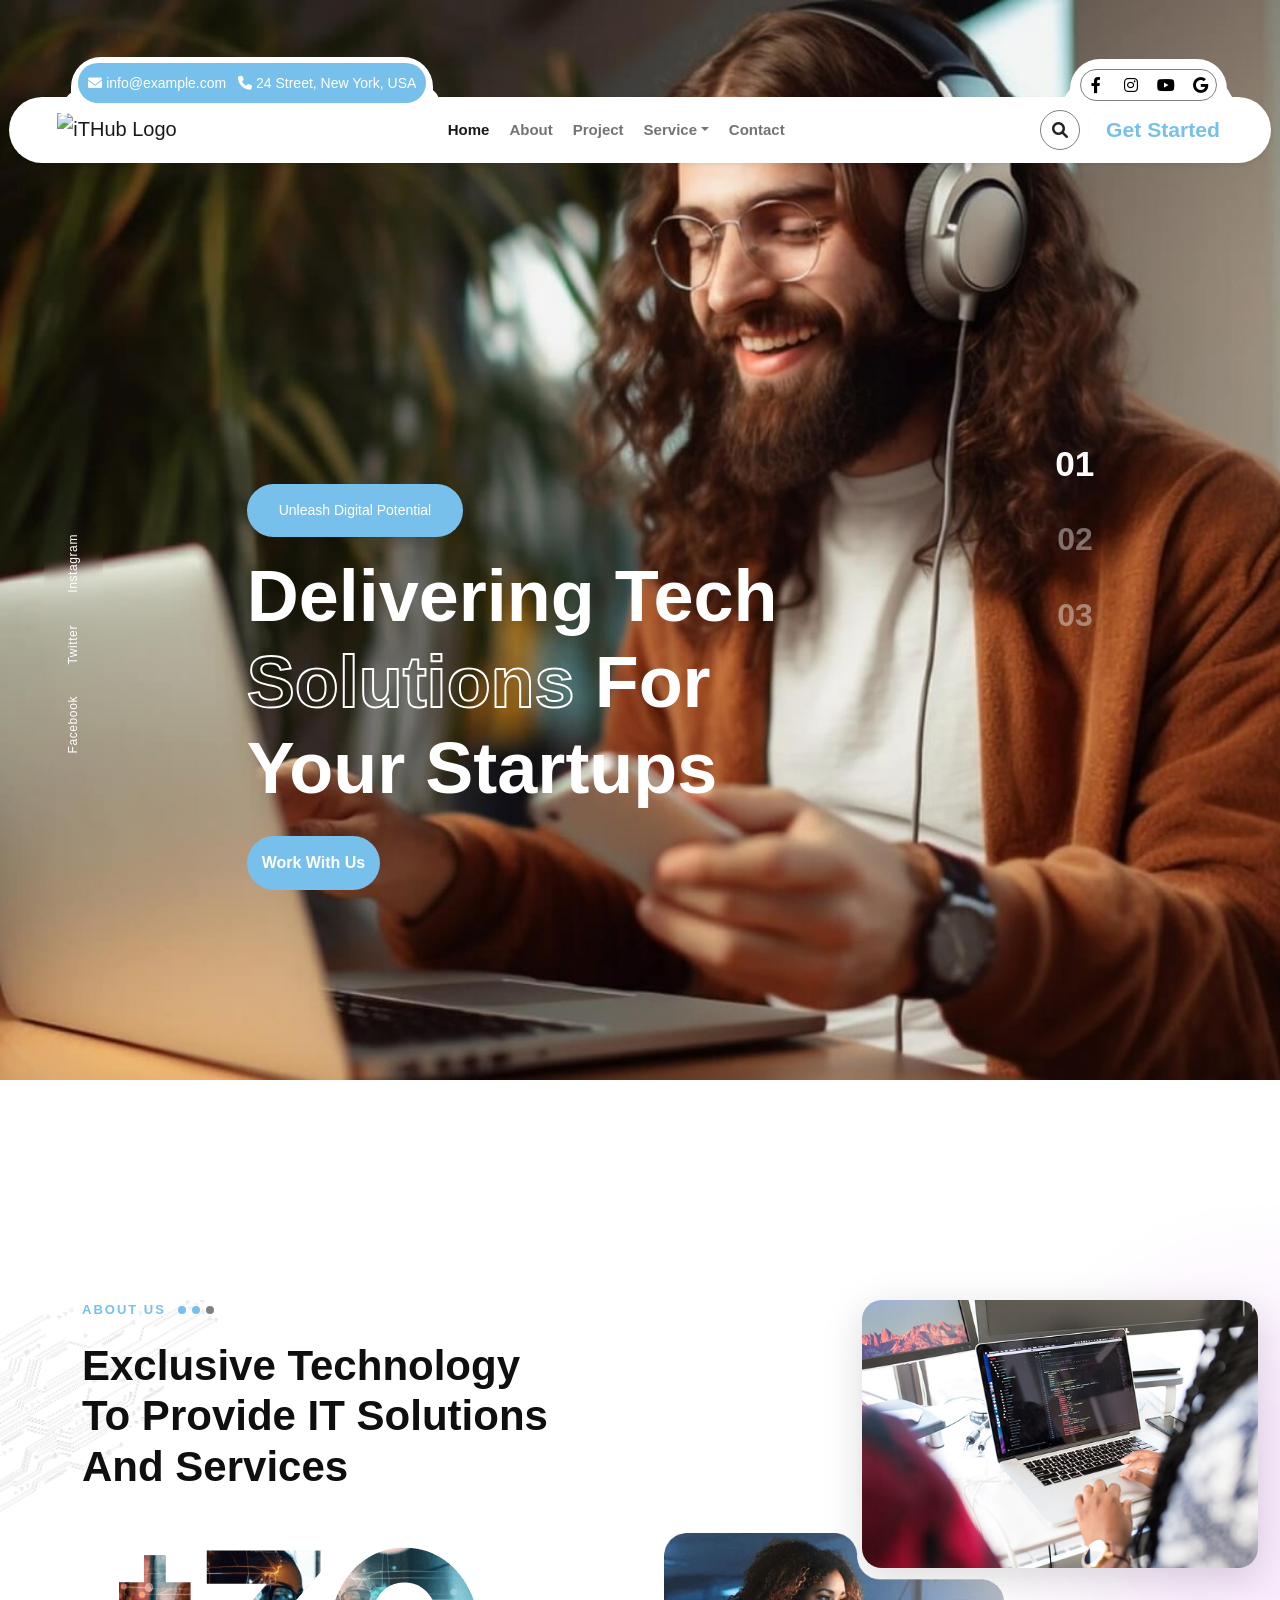
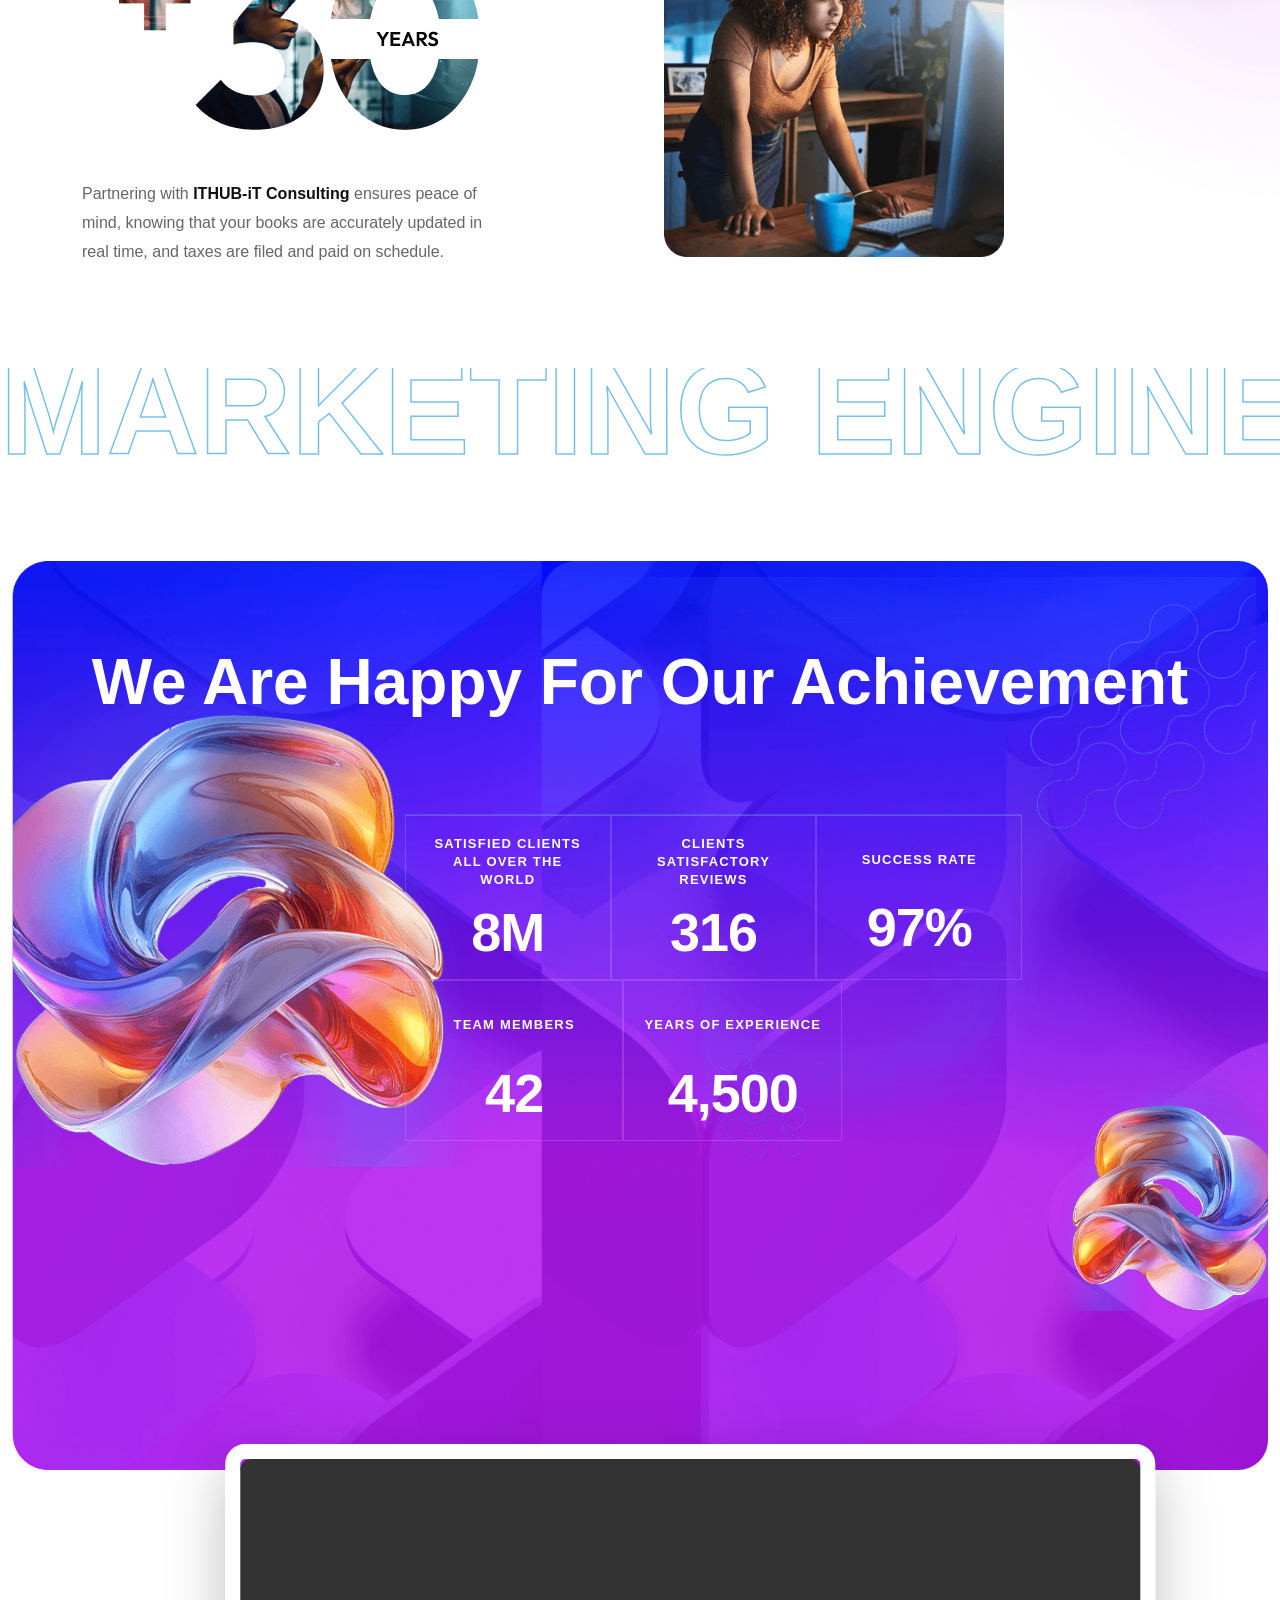
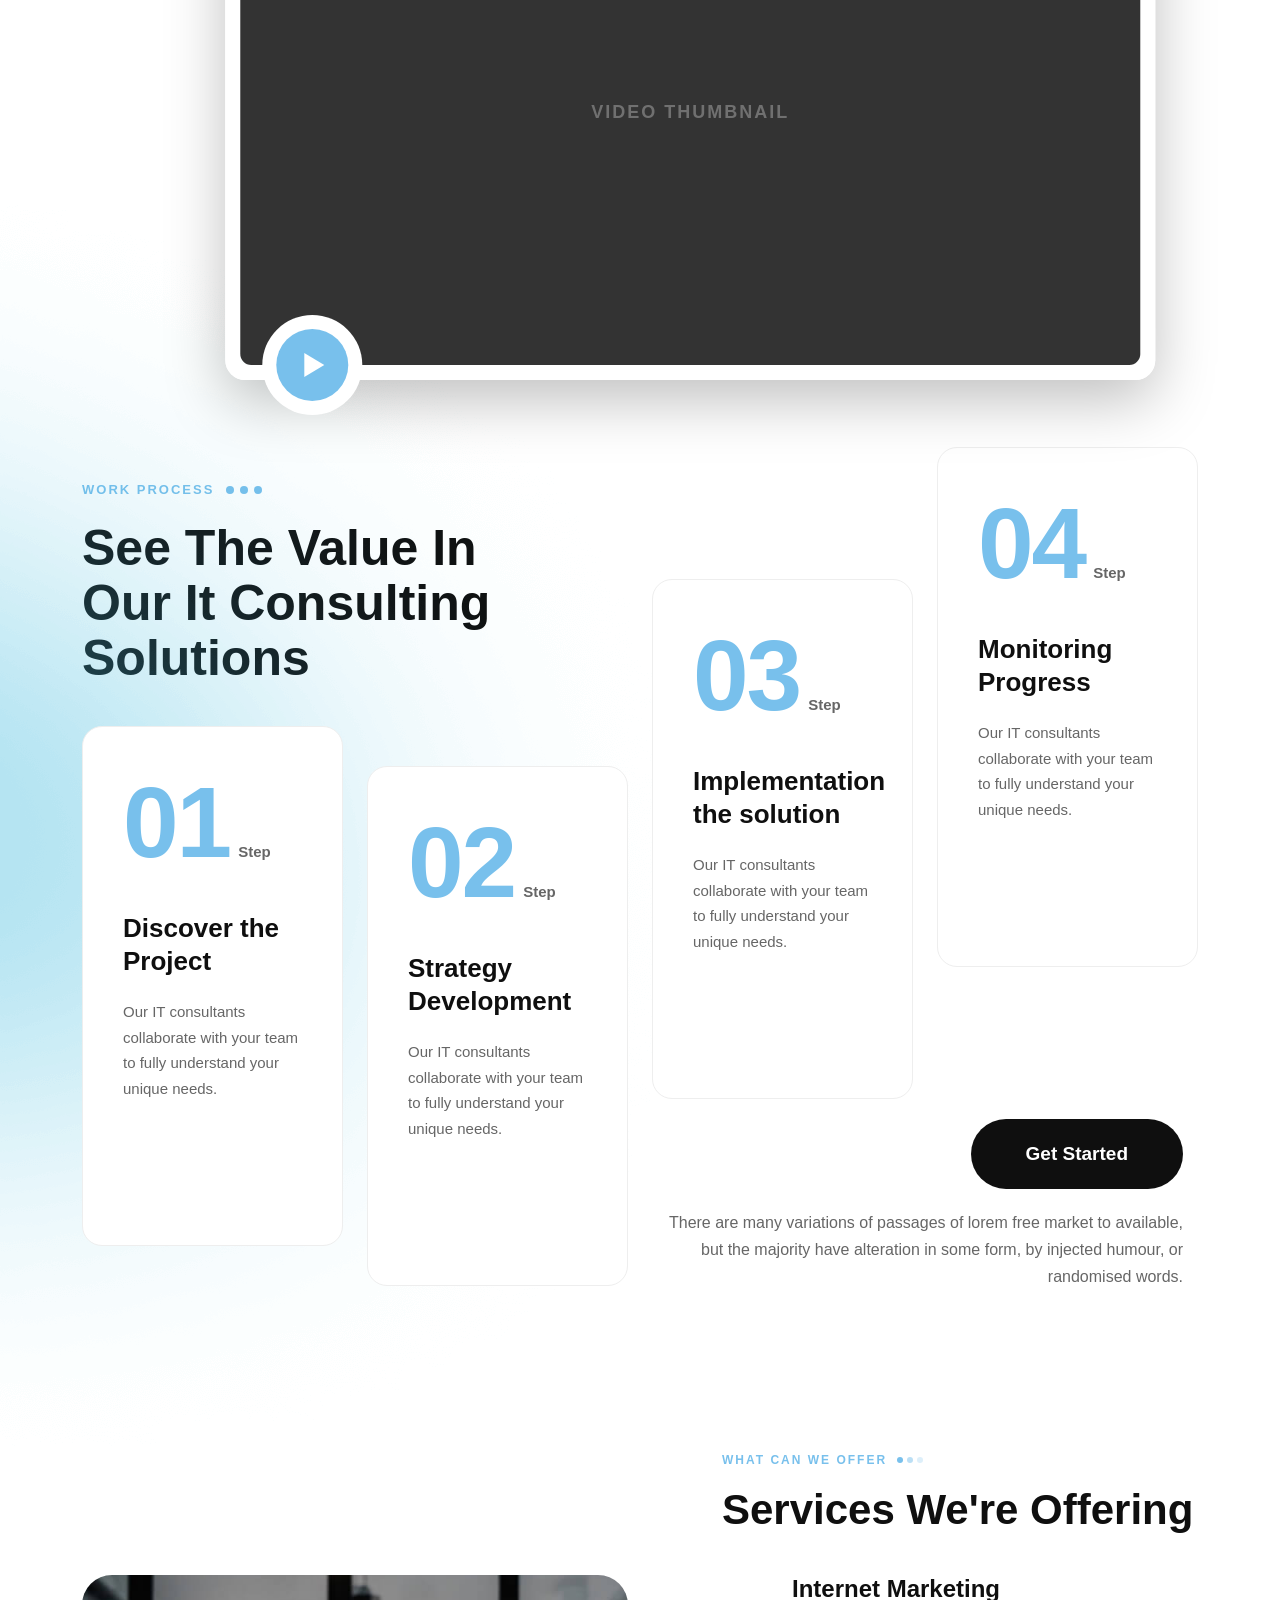
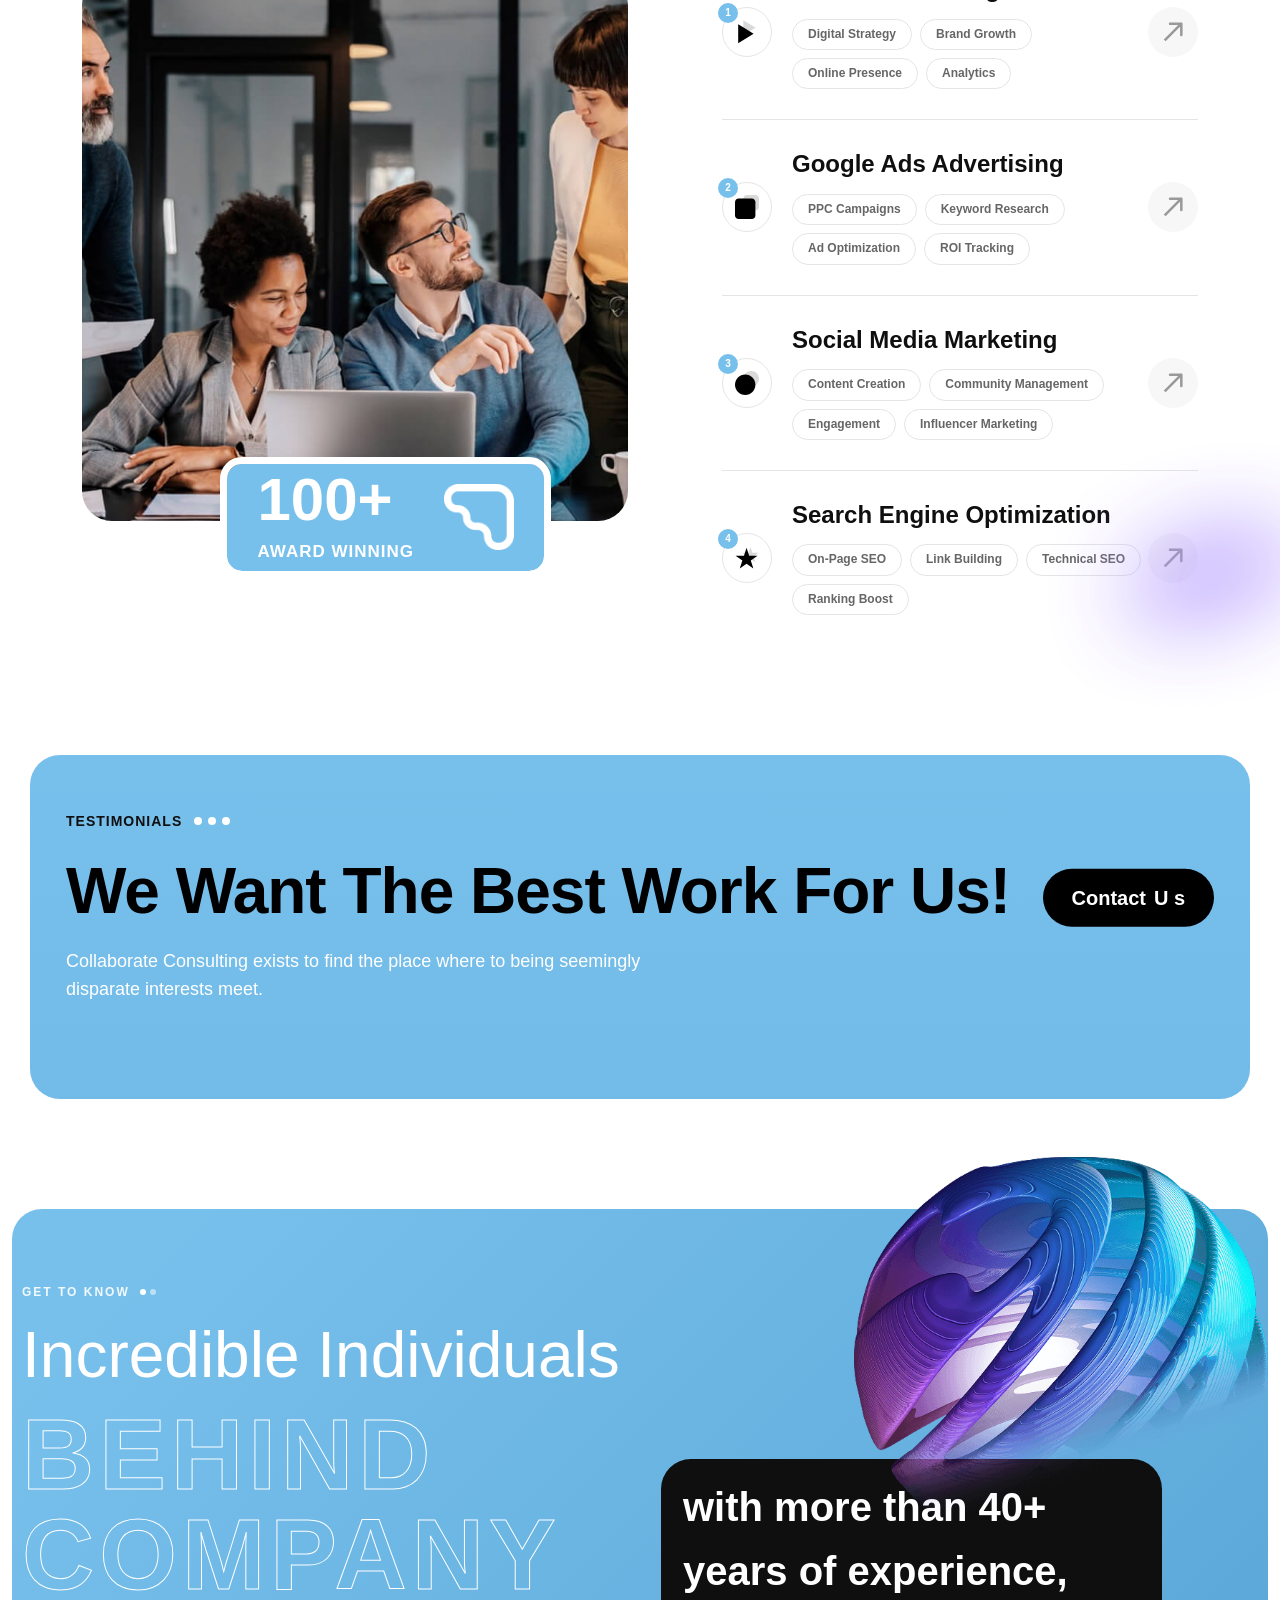
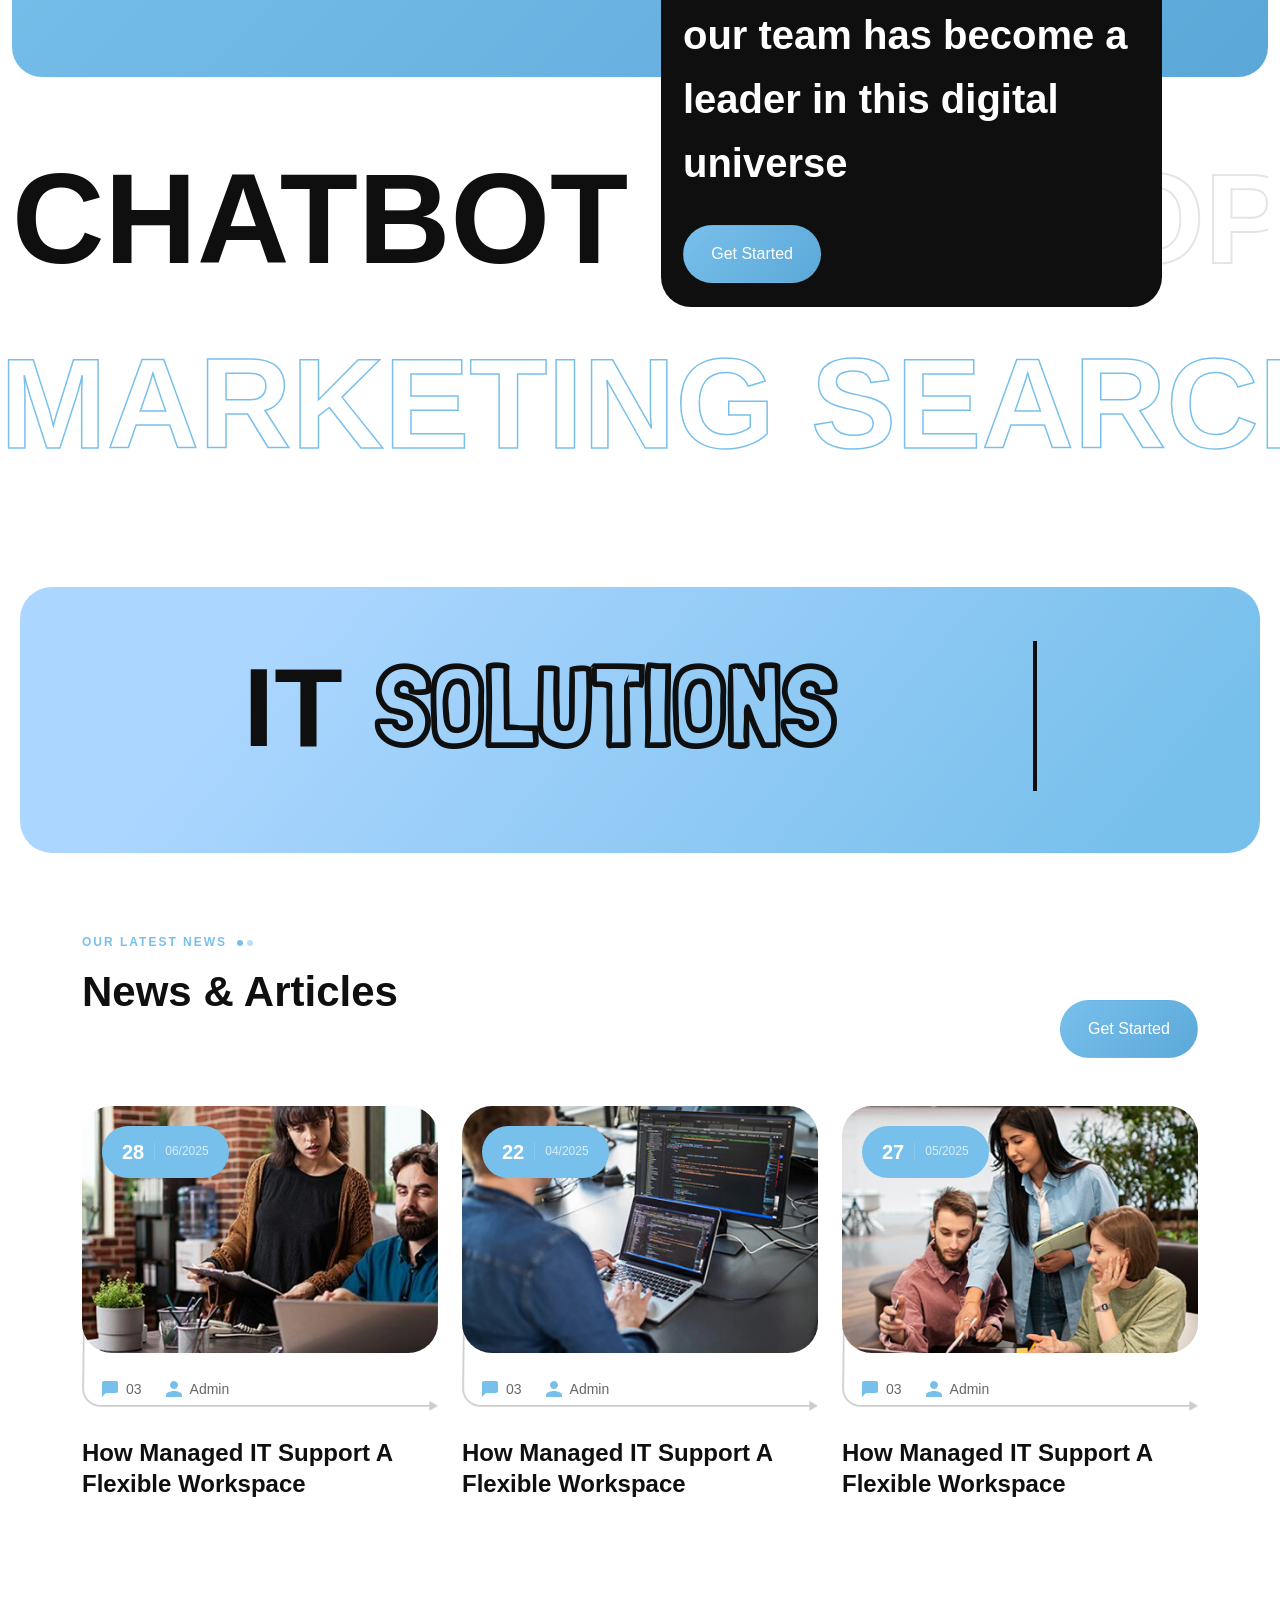
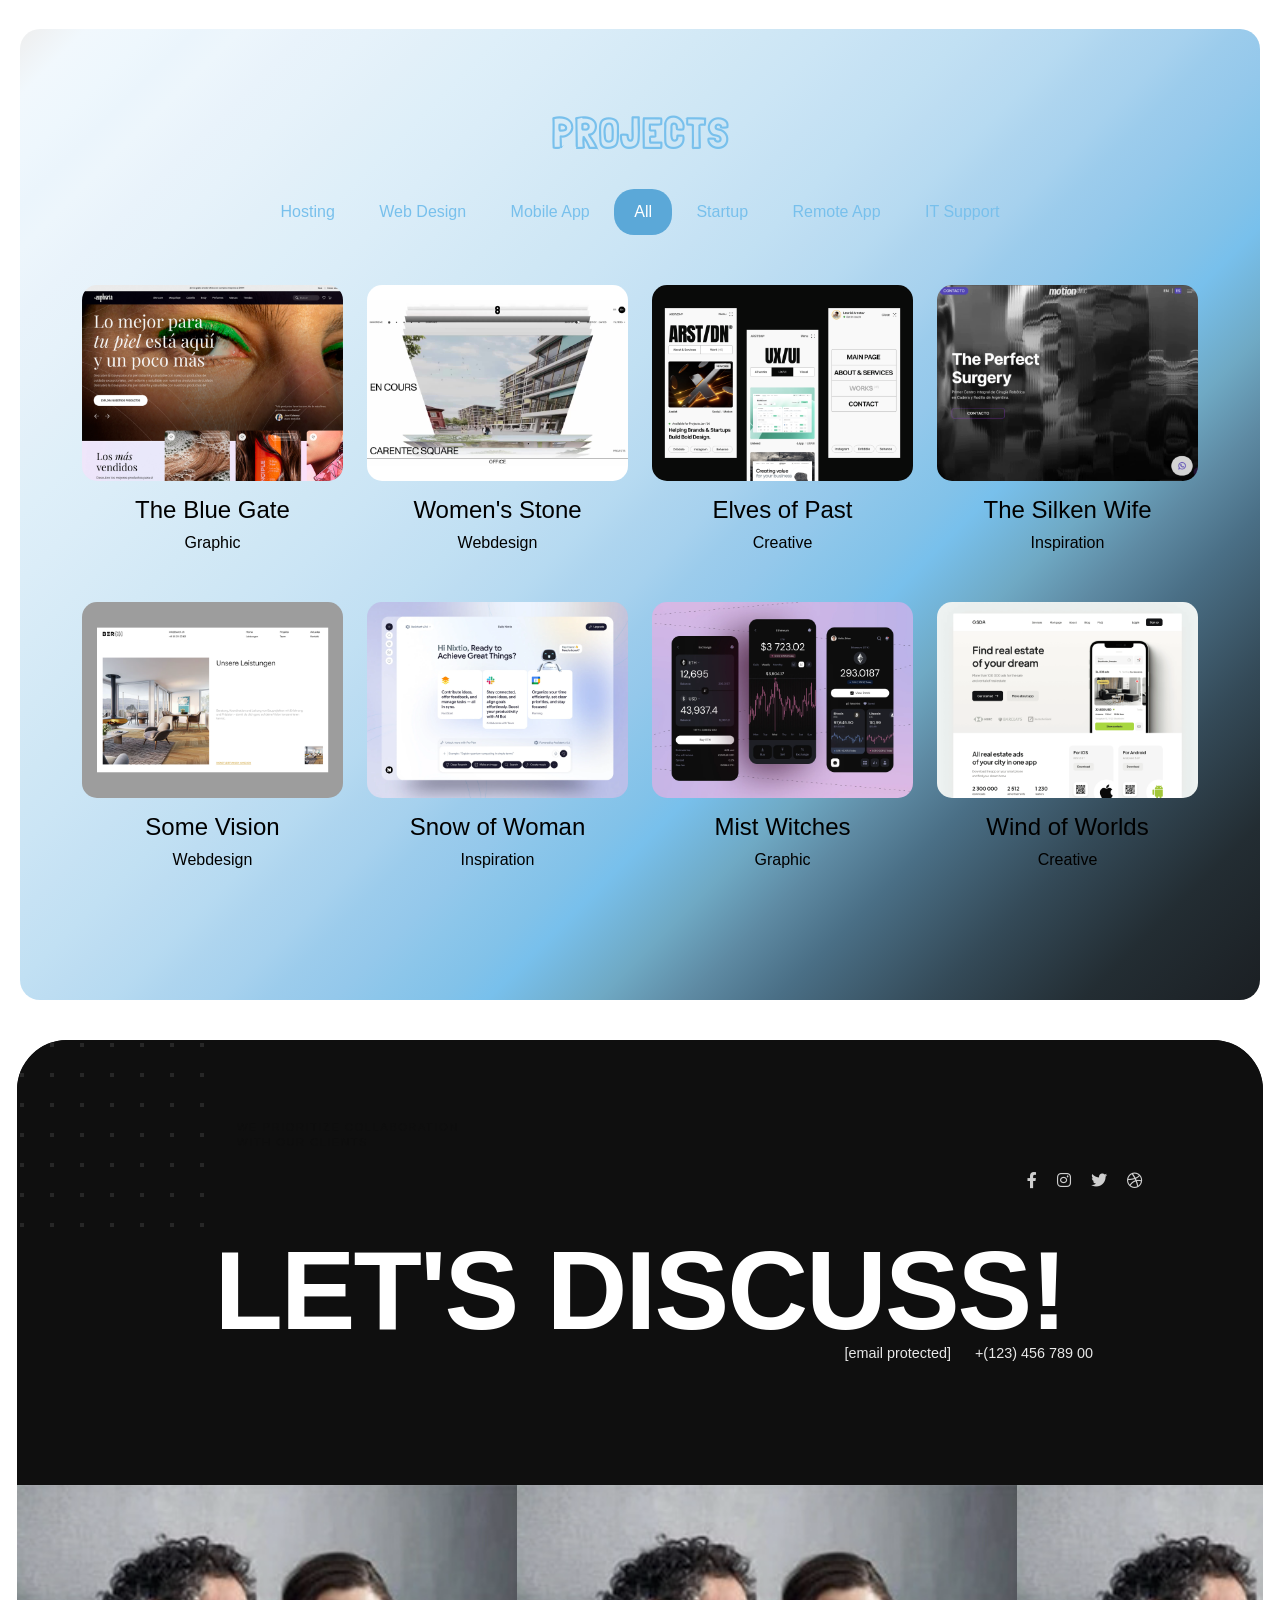
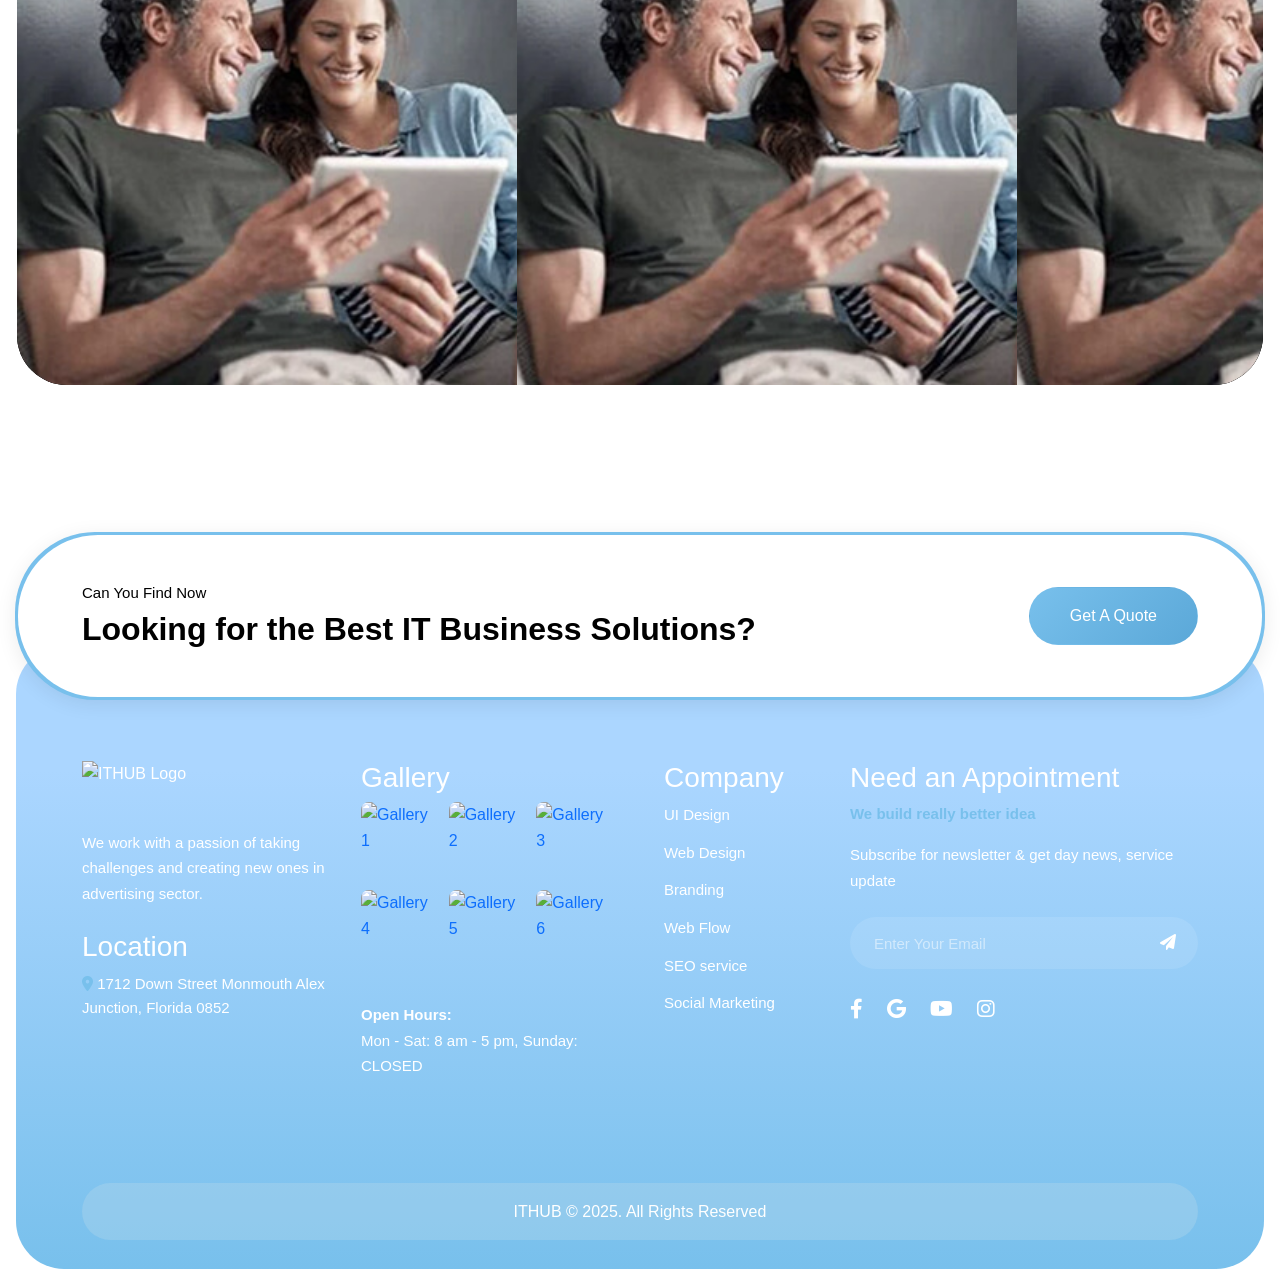
==== commit 8e45b74a: "LICENSE" ====
--- a/index.html
+++ b/index.html
@@ -1,3 +1,6 @@
+<!--
+  Copyright (c) 2025 Mohammed Sabry | github.com/Mohammedsabry13
+-->
 <!DOCTYPE html>
 <html lang="en" dir="ltr">
   <head>
